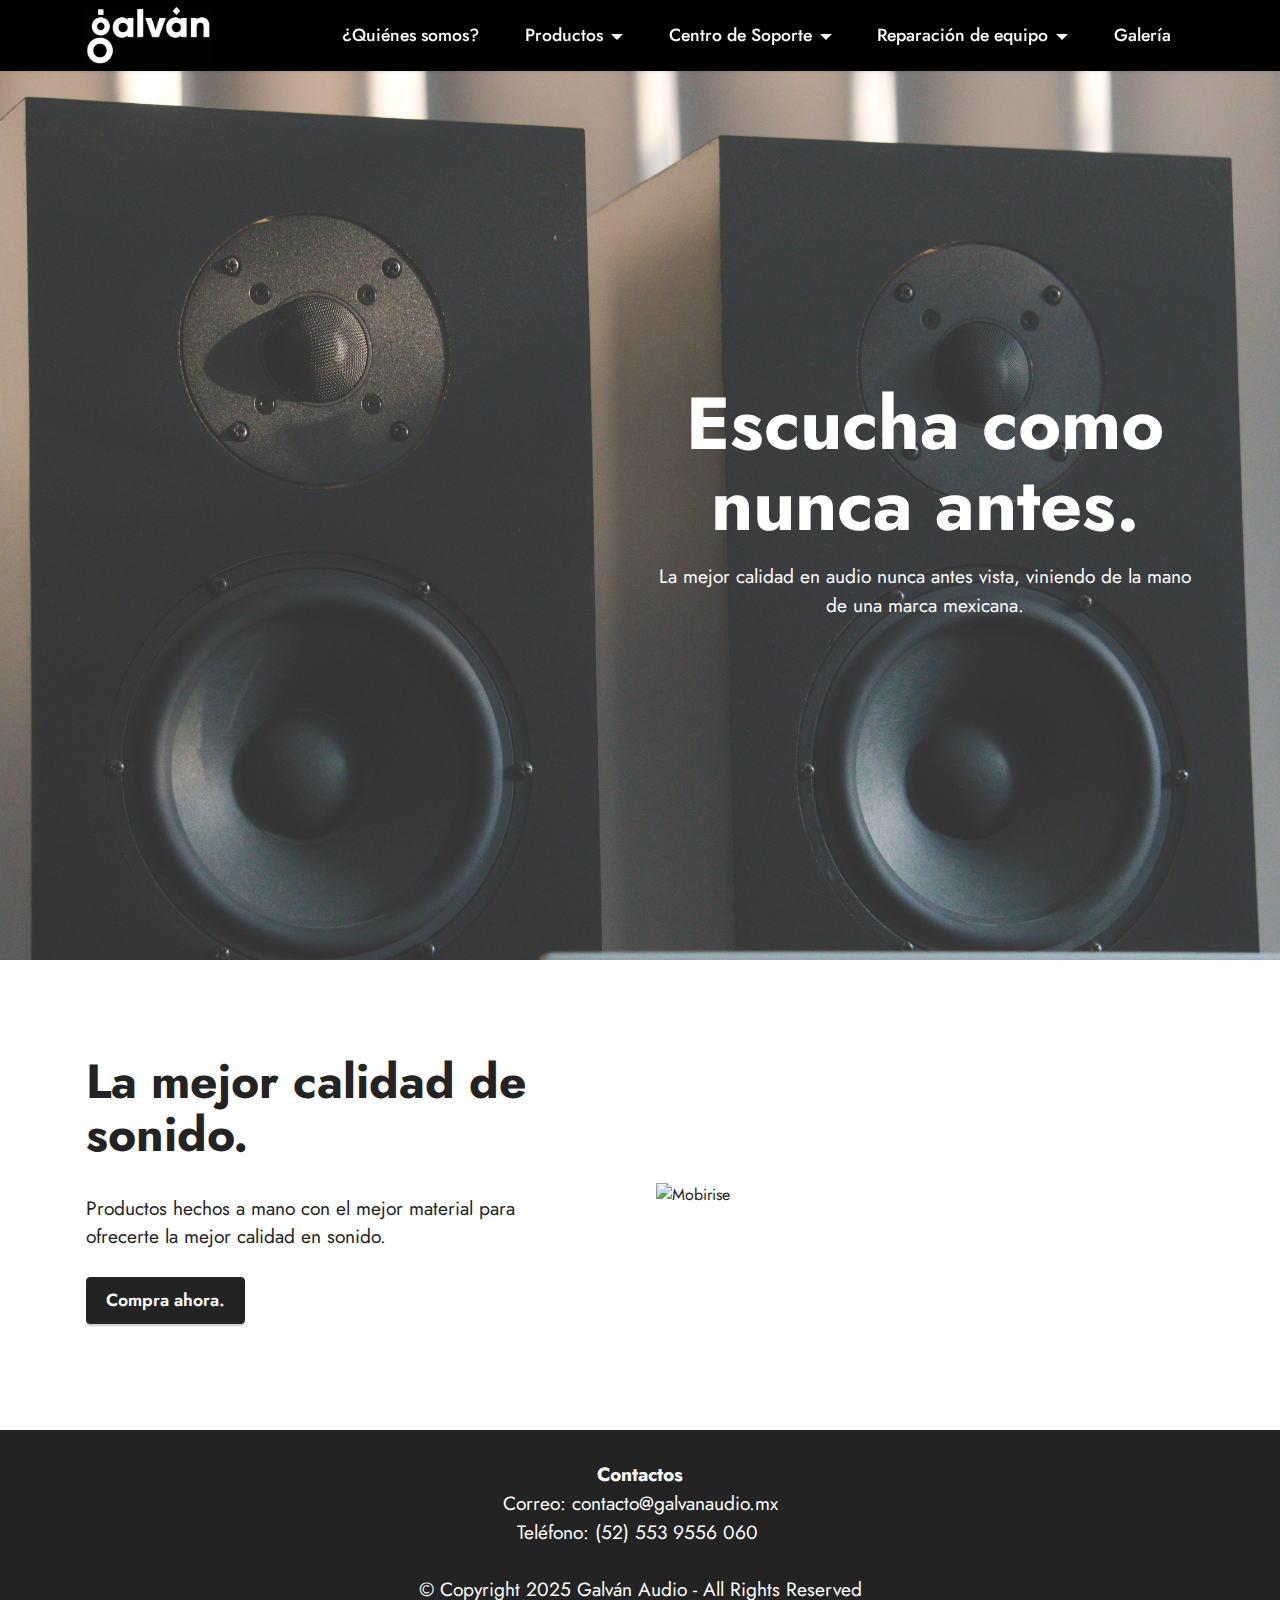
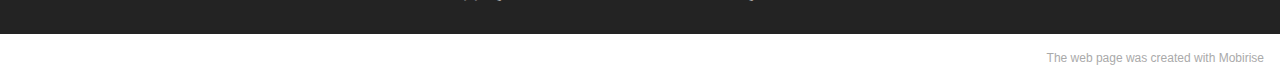
==== index.html @ eb25925c "initial commit" ====
<!DOCTYPE html>
<html  >
<head>
  <!-- Site made with Mobirise Website Builder v5.2.0, https://mobirise.com -->
  <meta charset="UTF-8">
  <meta http-equiv="X-UA-Compatible" content="IE=edge">
  <meta name="generator" content="Mobirise v5.2.0, mobirise.com">
  <meta name="viewport" content="width=device-width, initial-scale=1, minimum-scale=1">
  <link rel="shortcut icon" href="assets/images/logo-galvan-3.png" type="image/x-icon">
  <meta name="description" content="">
  
  
  <title>Home</title>
  <link rel="stylesheet" href="assets/web/assets/mobirise-icons2/mobirise2.css">
  <link rel="stylesheet" href="assets/tether/tether.min.css">
  <link rel="stylesheet" href="assets/bootstrap/css/bootstrap.min.css">
  <link rel="stylesheet" href="assets/bootstrap/css/bootstrap-grid.min.css">
  <link rel="stylesheet" href="assets/bootstrap/css/bootstrap-reboot.min.css">
  <link rel="stylesheet" href="assets/dropdown/css/style.css">
  <link rel="stylesheet" href="assets/socicon/css/styles.css">
  <link rel="stylesheet" href="assets/theme/css/style.css">
  <link rel="preload" as="style" href="assets/mobirise/css/mbr-additional.css"><link rel="stylesheet" href="assets/mobirise/css/mbr-additional.css" type="text/css">
  
  
  
  
</head>
<body>
  
  <section class="menu menu2 cid-sfpa41G0VY" once="menu" id="menu2-0">
    
    <nav class="navbar navbar-dropdown navbar-fixed-top navbar-expand-lg">
        <div class="container">
            <div class="navbar-brand">
                <span class="navbar-logo">
                    <a href="index.html">
                        <img src="assets/images/logo-galvan-3.png" alt="Mobirise" style="height: 3.6rem;">
                    </a>
                </span>
                
            </div>
            <button class="navbar-toggler" type="button" data-toggle="collapse" data-target="#navbarSupportedContent" aria-controls="navbarNavAltMarkup" aria-expanded="false" aria-label="Toggle navigation">
                <div class="hamburger">
                    <span></span>
                    <span></span>
                    <span></span>
                    <span></span>
                </div>
            </button>
            <div class="collapse navbar-collapse" id="navbarSupportedContent">
                <ul class="navbar-nav nav-dropdown nav-right" data-app-modern-menu="true"><li class="nav-item"><a class="nav-link link text-white text-primary display-4" href="page1.html">¿Quiénes somos?</a></li><li class="nav-item dropdown"><a class="nav-link link text-white text-primary dropdown-toggle display-4" href="#" data-toggle="dropdown-submenu" aria-expanded="false">Productos</a><div class="dropdown-menu"><a class="text-white text-primary dropdown-item display-4" href="page2.html#info1-19">Bocinas</a><a class="text-white text-primary dropdown-item display-4" href="page2.html#info1-1a" aria-expanded="false">Amplificadores</a></div></li><li class="nav-item dropdown"><a class="nav-link link text-white text-primary dropdown-toggle display-4" href="#" data-toggle="dropdown-submenu" aria-expanded="false">Centro de Soporte</a><div class="dropdown-menu"><a class="text-white text-primary dropdown-item display-4" href="page3.html#contacts1-q">Contactos</a><a class="text-white text-primary dropdown-item display-4" href="page3.html#content16-f" aria-expanded="false">Preguntas frecuentes</a></div>
                    </li><li class="nav-item dropdown"><a class="nav-link link text-white text-primary dropdown-toggle display-4" href="#" data-toggle="dropdown-submenu" aria-expanded="false">Reparación de equipo</a><div class="dropdown-menu"><a class="text-white text-primary dropdown-item display-4" href="page4.html#image1-r">Electrónica</a><a class="text-white text-primary dropdown-item display-4" href="page4.html#image1-s" aria-expanded="false">Re-enconado</a></div></li><li class="nav-item"><a class="nav-link link text-white text-primary display-4" href="page5.html" aria-expanded="false">Galería</a></li></ul>
                
                
            </div>
        </div>
    </nav>
</section>

<section class="header3 cid-sfpa5hCRPi mbr-fullscreen" id="header3-1">

    

    <div class="mbr-overlay" style="opacity: 0.2; background-color: rgb(255, 255, 255);"></div>

    <div class="align-center container">
        <div class="row justify-content-end">
            <div class="col-12 col-lg-6">
                <h1 class="mbr-section-title mbr-fonts-style mb-3 display-1"><strong>Escucha como nunca antes.</strong></h1>
                
                <p class="mbr-text mbr-fonts-style display-7">La mejor calidad en audio nunca antes vista, viniendo de la mano de una marca mexicana.</p>
                
            </div>
        </div>
    </div>
</section>

<section class="features18 cid-sfpad5bpRS" id="features19-2">

    

    
    <div class="container">
        <div class="row justify-content-center">
            <div class="card col-12 col-lg">
                <div class="card-wrapper">
                    <h6 class="card-title mbr-fonts-style mb-4 display-2">
                        <strong>La mejor calidad de sonido.</strong></h6>
                    <p class="mbr-text mbr-fonts-style display-7">Productos hechos a mano con el mejor material para ofrecerte la mejor calidad en sonido.</p>
                    <div class="mbr-section-btn"><a class="btn btn-black display-4" href="page2.html">Compra ahora.</a></div>
                </div>
            </div>
            <div class="col-12 col-lg-6">
                <div class="image-wrapper">
                    <img src="assets/images/trio-mesa-marmol-cerca-lado.jpg" alt="Mobirise">
                </div>
            </div>
        </div>
    </div>
</section>

<section class="footer7 cid-sgIZAFzRiW" once="footers" id="footer7-18">

    

    

    <div class="container">
        <div class="media-container-row align-center mbr-white">
            <div class="col-12">
                <p class="mbr-text mb-0 mbr-fonts-style display-7"><strong>Contactos</strong><br>Correo: contacto@galvanaudio.mx<br>Teléfono: (52) 553 9556 060&nbsp;<br><br>© Copyright 2025 Galván Audio - All Rights Reserved
                </p>
            </div>
        </div>
    </div>
</section><section style="background-color: #fff; font-family: -apple-system, BlinkMacSystemFont, 'Segoe UI', 'Roboto', 'Helvetica Neue', Arial, sans-serif; color:#aaa; font-size:12px; padding: 0; align-items: center; display: flex;"><a href="https://mobirise.site/f" style="flex: 1 1; height: 3rem; padding-left: 1rem;"></a><p style="flex: 0 0 auto; margin:0; padding-right:1rem;"><a href="https://mobirise.site/d" style="color:#aaa;">The web page</a> was created with Mobirise</p></section><script src="assets/web/assets/jquery/jquery.min.js"></script>  <script src="assets/popper/popper.min.js"></script>  <script src="assets/tether/tether.min.js"></script>  <script src="assets/bootstrap/js/bootstrap.min.js"></script>  <script src="assets/smoothscroll/smooth-scroll.js"></script>  <script src="assets/dropdown/js/nav-dropdown.js"></script>  <script src="assets/dropdown/js/navbar-dropdown.js"></script>  <script src="assets/touchswipe/jquery.touch-swipe.min.js"></script>  <script src="assets/theme/js/script.js"></script>  
  
  
</body>
</html>
---- assets/web/assets/mobirise-icons2/mobirise2.css ----
@font-face {
  font-family: 'Moririse2';
  font-display: swap;
  src:  url('mobirise2.eot?f2bix4');
  src:  url('mobirise2.eot?f2bix4#iefix') format('embedded-opentype'),
    url('mobirise2.ttf?f2bix4') format('truetype'),
    url('mobirise2.woff?f2bix4') format('woff'),
    url('mobirise2.svg?f2bix4#mobirise2') format('svg');
  font-weight: normal;
  font-style: normal;
}

[class^="mobi-"], [class*=" mobi-"] {
  /* use !important to prevent issues with browser extensions that change fonts */
  font-family: 'Moririse2' !important;
  speak: none;
  font-style: normal;
  font-weight: normal;
  font-variant: normal;
  text-transform: none;
  line-height: 1;

  /* Better Font Rendering =========== */
  -webkit-font-smoothing: antialiased;
  -moz-osx-font-smoothing: grayscale;
}

.mobi-mbri-add-submenu:before {
  content: "\e900";
}
.mobi-mbri-alert:before {
  content: "\e901";
}
.mobi-mbri-align-center:before {
  content: "\e902";
}
.mobi-mbri-align-justify:before {
  content: "\e903";
}
.mobi-mbri-align-left:before {
  content: "\e904";
}
.mobi-mbri-align-right:before {
  content: "\e905";
}
.mobi-mbri-android:before {
  content: "\e906";
}
.mobi-mbri-apple:before {
  content: "\e907";
}
.mobi-mbri-arrow-down:before {
  content: "\e908";
}
.mobi-mbri-arrow-next:before {
  content: "\e909";
}
.mobi-mbri-arrow-prev:before {
  content: "\e90a";
}
.mobi-mbri-arrow-up:before {
  content: "\e90b";
}
.mobi-mbri-bold:before {
  content: "\e90c";
}
.mobi-mbri-bookmark:before {
  content: "\e90d";
}
.mobi-mbri-bootstrap:before {
  content: "\e90e";
}
.mobi-mbri-briefcase:before {
  content: "\e90f";
}
.mobi-mbri-browse:before {
  content: "\e910";
}
.mobi-mbri-bulleted-list:before {
  content: "\e911";
}
.mobi-mbri-calendar:before {
  content: "\e912";
}
.mobi-mbri-camera:before {
  content: "\e913";
}
.mobi-mbri-cart-add:before {
  content: "\e914";
}
.mobi-mbri-cart-full:before {
  content: "\e915";
}
.mobi-mbri-cash:before {
  content: "\e916";
}
.mobi-mbri-change-style:before {
  content: "\e917";
}
.mobi-mbri-chat:before {
  content: "\e918";
}
.mobi-mbri-clock:before {
  content: "\e919";
}
.mobi-mbri-close:before {
  content: "\e91a";
}
.mobi-mbri-cloud:before {
  content: "\e91b";
}
.mobi-mbri-code:before {
  content: "\e91c";
}
.mobi-mbri-contact-form:before {
  content: "\e91d";
}
.mobi-mbri-credit-card:before {
  content: "\e91e";
}
.mobi-mbri-cursor-click:before {
  content: "\e91f";
}
.mobi-mbri-cust-feedback:before {
  content: "\e920";
}
.mobi-mbri-database:before {
  content: "\e921";
}
.mobi-mbri-delivery:before {
  content: "\e922";
}
.mobi-mbri-desktop:before {
  content: "\e923";
}
.mobi-mbri-devices:before {
  content: "\e924";
}
.mobi-mbri-down:before {
  content: "\e925";
}
.mobi-mbri-download-2:before {
  content: "\e926";
}
.mobi-mbri-download:before {
  content: "\e927";
}
.mobi-mbri-drag-n-drop-2:before {
  content: "\e928";
}
.mobi-mbri-drag-n-drop:before {
  content: "\e929";
}
.mobi-mbri-edit-2:before {
  content: "\e92a";
}
.mobi-mbri-edit:before {
  content: "\e92b";
}
.mobi-mbri-error:before {
  content: "\e92c";
}
.mobi-mbri-extension:before {
  content: "\e92d";
}
.mobi-mbri-features:before {
  content: "\e92e";
}
.mobi-mbri-file:before {
  content: "\e92f";
}
.mobi-mbri-flag:before {
  content: "\e930";
}
.mobi-mbri-folder:before {
  content: "\e931";
}
.mobi-mbri-gift:before {
  content: "\e932";
}
.mobi-mbri-github:before {
  content: "\e933";
}
.mobi-mbri-globe-2:before {
  content: "\e934";
}
.mobi-mbri-globe:before {
  content: "\e935";
}
.mobi-mbri-growing-chart:before {
  content: "\e936";
}
.mobi-mbri-hearth:before {
  content: "\e937";
}
.mobi-mbri-help:before {
  content: "\e938";
}
.mobi-mbri-home:before {
  content: "\e939";
}
.mobi-mbri-hot-cup:before {
  content: "\e93a";
}
.mobi-mbri-idea:before {
  content: "\e93b";
}
.mobi-mbri-image-gallery:before {
  content: "\e93c";
}
.mobi-mbri-image-slider:before {
  content: "\e93d";
}
.mobi-mbri-info:before {
  content: "\e93e";
}
.mobi-mbri-italic:before {
  content: "\e93f";
}
.mobi-mbri-key:before {
  content: "\e940";
}
.mobi-mbri-laptop:before {
  content: "\e941";
}
.mobi-mbri-layers:before {
  content: "\e942";
}
.mobi-mbri-left-right:before {
  content: "\e943";
}
.mobi-mbri-left:before {
  content: "\e944";
}
.mobi-mbri-letter:before {
  content: "\e945";
}
.mobi-mbri-like:before {
  content: "\e946";
}
.mobi-mbri-link:before {
  content: "\e947";
}
.mobi-mbri-lock:before {
  content: "\e948";
}
.mobi-mbri-login:before {
  content: "\e949";
}
.mobi-mbri-logout:before {
  content: "\e94a";
}
.mobi-mbri-magic-stick:before {
  content: "\e94b";
}
.mobi-mbri-map-pin:before {
  content: "\e94c";
}
.mobi-mbri-menu:before {
  content: "\e94d";
}
.mobi-mbri-mobile-2:before {
  content: "\e94e";
}
.mobi-mbri-mobile-horizontal:before {
  content: "\e94f";
}
.mobi-mbri-mobile:before {
  content: "\e950";
}
.mobi-mbri-mobirise:before {
  content: "\e951";
}
.mobi-mbri-more-horizontal:before {
  content: "\e952";
}
.mobi-mbri-more-vertical:before {
  content: "\e953";
}
.mobi-mbri-music:before {
  content: "\e954";
}
.mobi-mbri-new-file:before {
  content: "\e955";
}
.mobi-mbri-numbered-list:before {
  content: "\e956";
}
.mobi-mbri-opened-folder:before {
  content: "\e957";
}
.mobi-mbri-pages:before {
  content: "\e958";
}
.mobi-mbri-paper-plane:before {
  content: "\e959";
}
.mobi-mbri-paperclip:before {
  content: "\e95a";
}
.mobi-mbri-phone:before {
  content: "\e95b";
}
.mobi-mbri-photo:before {
  content: "\e95c";
}
.mobi-mbri-photos:before {
  content: "\e95d";
}
.mobi-mbri-pin:before {
  content: "\e95e";
}
.mobi-mbri-play:before {
  content: "\e95f";
}
.mobi-mbri-plus:before {
  content: "\e960";
}
.mobi-mbri-preview:before {
  content: "\e961";
}
.mobi-mbri-print:before {
  content: "\e962";
}
.mobi-mbri-protect:before {
  content: "\e963";
}
.mobi-mbri-question:before {
  content: "\e964";
}
.mobi-mbri-quote-left:before {
  content: "\e965";
}
.mobi-mbri-quote-right:before {
  content: "\e966";
}
.mobi-mbri-redo:before {
  content: "\e967";
}
.mobi-mbri-refresh:before {
  content: "\e968";
}
.mobi-mbri-responsive-2:before {
  content: "\e969";
}
.mobi-mbri-responsive:before {
  content: "\e96a";
}
.mobi-mbri-right:before {
  content: "\e96b";
}
.mobi-mbri-rocket:before {
  content: "\e96c";
}
.mobi-mbri-sad-face:before {
  content: "\e96d";
}
.mobi-mbri-sale:before {
  content: "\e96e";
}
.mobi-mbri-save:before {
  content: "\e96f";
}
.mobi-mbri-search:before {
  content: "\e970";
}
.mobi-mbri-setting-2:before {
  content: "\e971";
}
.mobi-mbri-setting-3:before {
  content: "\e972";
}
.mobi-mbri-setting:before {
  content: "\e973";
}
.mobi-mbri-share:before {
  content: "\e974";
}
.mobi-mbri-shopping-bag:before {
  content: "\e975";
}
.mobi-mbri-shopping-basket:before {
  content: "\e976";
}
.mobi-mbri-shopping-cart:before {
  content: "\e977";
}
.mobi-mbri-sites:before {
  content: "\e978";
}
.mobi-mbri-smile-face:before {
  content: "\e979";
}
.mobi-mbri-speed:before {
  content: "\e97a";
}
.mobi-mbri-star:before {
  content: "\e97b";
}
.mobi-mbri-success:before {
  content: "\e97c";
}
.mobi-mbri-sun:before {
  content: "\e97d";
}
.mobi-mbri-sun2:before {
  content: "\e97e";
}
.mobi-mbri-tablet-vertical:before {
  content: "\e97f";
}
.mobi-mbri-tablet:before {
  content: "\e980";
}
.mobi-mbri-target:before {
  content: "\e981";
}
.mobi-mbri-timer:before {
  content: "\e982";
}
.mobi-mbri-to-ftp:before {
  content: "\e983";
}
.mobi-mbri-to-local-drive:before {
  content: "\e984";
}
.mobi-mbri-touch-swipe:before {
  content: "\e985";
}
.mobi-mbri-touch:before {
  content: "\e986";
}
.mobi-mbri-trash:before {
  content: "\e987";
}
.mobi-mbri-underline:before {
  content: "\e988";
}
.mobi-mbri-undo:before {
  content: "\e989";
}
.mobi-mbri-unlink:before {
  content: "\e98a";
}
.mobi-mbri-unlock:before {
  content: "\e98b";
}
.mobi-mbri-up-down:before {
  content: "\e98c";
}
.mobi-mbri-up:before {
  content: "\e98d";
}
.mobi-mbri-update:before {
  content: "\e98e";
}
.mobi-mbri-upload-2:before {
  content: "\e98f";
}
.mobi-mbri-upload:before {
  content: "\e990";
}
.mobi-mbri-user-2:before {
  content: "\e991";
}
.mobi-mbri-user:before {
  content: "\e992";
}
.mobi-mbri-users:before {
  content: "\e993";
}
.mobi-mbri-video-play:before {
  content: "\e994";
}
.mobi-mbri-video:before {
  content: "\e995";
}
.mobi-mbri-watch:before {
  content: "\e996";
}
.mobi-mbri-website-theme-2:before {
  content: "\e997";
}
.mobi-mbri-website-theme:before {
  content: "\e998";
}
.mobi-mbri-wifi:before {
  content: "\e999";
}
.mobi-mbri-windows:before {
  content: "\e99a";
}
.mobi-mbri-zoom-in:before {
  content: "\e99b";
}
.mobi-mbri-zoom-out:before {
  content: "\e99c";
}
---- assets/dropdown/css/style.css ----
.navbar-dropdown {
  left: 0;
  padding: 0;
  position: absolute;
  right: 0;
  top: 0;
  transition: all 0.45s ease;
  z-index: 1030;
  background: #282828; }
  .navbar-dropdown .navbar-logo {
    margin-right: 0.8rem;
    transition: margin 0.3s ease-in-out;
    vertical-align: middle; }
    .navbar-dropdown .navbar-logo img {
      height: 3.125rem;
      transition: all 0.3s ease-in-out; }
    .navbar-dropdown .navbar-logo.mbr-iconfont {
      font-size: 3.125rem;
      line-height: 3.125rem; }
  .navbar-dropdown .navbar-caption {
    font-weight: 700;
    white-space: normal;
    vertical-align: -4px;
    line-height: 3.125rem !important; }
    .navbar-dropdown .navbar-caption, .navbar-dropdown .navbar-caption:hover {
      color: inherit;
      text-decoration: none; }
  .navbar-dropdown .mbr-iconfont + .navbar-caption {
    vertical-align: -1px; }
  .navbar-dropdown.navbar-fixed-top {
    position: fixed; }
  .navbar-dropdown .navbar-brand span {
    vertical-align: -4px; }
  .navbar-dropdown.bg-color.transparent {
    background: none; }
  .navbar-dropdown.navbar-short .navbar-brand {
    padding: 0.625rem 0; }
    .navbar-dropdown.navbar-short .navbar-brand span {
      vertical-align: -1px; }
  .navbar-dropdown.navbar-short .navbar-caption {
    line-height: 2.375rem !important;
    vertical-align: -2px; }
  .navbar-dropdown.navbar-short .navbar-logo {
    margin-right: 0.5rem; }
    .navbar-dropdown.navbar-short .navbar-logo img {
      height: 2.375rem; }
    .navbar-dropdown.navbar-short .navbar-logo.mbr-iconfont {
      font-size: 2.375rem;
      line-height: 2.375rem; }
  .navbar-dropdown.navbar-short .mbr-table-cell {
    height: 3.625rem; }
  .navbar-dropdown .navbar-close {
    left: 0.6875rem;
    position: fixed;
    top: 0.75rem;
    z-index: 1000; }
  .navbar-dropdown .hamburger-icon {
    content: "";
    display: inline-block;
    vertical-align: middle;
    width: 16px;
    -webkit-box-shadow: 0 -6px 0 1px #282828,0 0 0 1px #282828,0 6px 0 1px #282828;
    -moz-box-shadow: 0 -6px 0 1px #282828,0 0 0 1px #282828,0 6px 0 1px #282828;
    box-shadow: 0 -6px 0 1px #282828,0 0 0 1px #282828,0 6px 0 1px #282828; }

.dropdown-menu .dropdown-toggle[data-toggle="dropdown-submenu"]::after {
  border-bottom: 0.35em solid transparent;
  border-left: 0.35em solid;
  border-right: 0;
  border-top: 0.35em solid transparent;
  margin-left: 0.3rem; }

.dropdown-menu .dropdown-item:focus {
  outline: 0; }

.nav-dropdown {
  font-size: 0.75rem;
  font-weight: 500;
  height: auto !important; }
  .nav-dropdown .nav-btn {
    padding-left: 1rem; }
  .nav-dropdown .link {
    margin: .667em 1.667em;
    font-weight: 500;
    padding: 0;
    transition: color .2s ease-in-out; }
    .nav-dropdown .link.dropdown-toggle {
      margin-right: 2.583em; }
      .nav-dropdown .link.dropdown-toggle::after {
        margin-left: .25rem;
        border-top: 0.35em solid;
        border-right: 0.35em solid transparent;
        border-left: 0.35em solid transparent;
        border-bottom: 0; }
      .nav-dropdown .link.dropdown-toggle[aria-expanded="true"] {
        margin: 0;
        padding: 0.667em 3.263em  0.667em 1.667em; }
  .nav-dropdown .link::after,
  .nav-dropdown .dropdown-item::after {
    color: inherit; }
  .nav-dropdown .btn {
    font-size: 0.75rem;
    font-weight: 700;
    letter-spacing: 0;
    margin-bottom: 0;
    padding-left: 1.25rem;
    padding-right: 1.25rem; }
  .nav-dropdown .dropdown-menu {
    border-radius: 0;
    border: 0;
    left: 0;
    margin: 0;
    padding-bottom: 1.25rem;
    padding-top: 1.25rem;
    position: relative; }
  .nav-dropdown .dropdown-submenu {
    margin-left: 0.125rem;
    top: 0; }
  .nav-dropdown .dropdown-item {
    font-weight: 500;
    line-height: 2;
    padding: 0.3846em 4.615em 0.3846em 1.5385em;
    position: relative;
    transition: color .2s ease-in-out, background-color .2s ease-in-out; }
    .nav-dropdown .dropdown-item::after {
      margin-top: -0.3077em;
      position: absolute;
      right: 1.1538em;
      top: 50%; }
    .nav-dropdown .dropdown-item:focus, .nav-dropdown .dropdown-item:hover {
      background: none; }

@media (max-width: 767px) {
  .nav-dropdown.navbar-toggleable-sm {
    bottom: 0;
    display: none;
    left: 0;
    overflow-x: hidden;
    position: fixed;
    top: 0;
    transform: translateX(-100%);
    -ms-transform: translateX(-100%);
    -webkit-transform: translateX(-100%);
    width: 18.75rem;
    z-index: 999; } }
.nav-dropdown.navbar-toggleable-xl {
  bottom: 0;
  display: none;
  left: 0;
  overflow-x: hidden;
  position: fixed;
  top: 0;
  transform: translateX(-100%);
  -ms-transform: translateX(-100%);
  -webkit-transform: translateX(-100%);
  width: 18.75rem;
  z-index: 999; }

.nav-dropdown-sm {
  display: block !important;
  overflow-x: hidden;
  overflow: auto;
  padding-top: 3.875rem; }
  .nav-dropdown-sm::after {
    content: "";
    display: block;
    height: 3rem;
    width: 100%; }
  .nav-dropdown-sm.collapse.in ~ .navbar-close {
    display: block !important; }
  .nav-dropdown-sm.collapsing, .nav-dropdown-sm.collapse.in {
    transform: translateX(0);
    -ms-transform: translateX(0);
    -webkit-transform: translateX(0);
    transition: all 0.25s ease-out;
    -webkit-transition: all 0.25s ease-out;
    background: #282828; }
  .nav-dropdown-sm.collapsing[aria-expanded="false"] {
    transform: translateX(-100%);
    -ms-transform: translateX(-100%);
    -webkit-transform: translateX(-100%); }
  .nav-dropdown-sm .nav-item {
    display: block;
    margin-left: 0 !important;
    padding-left: 0; }
  .nav-dropdown-sm .link,
  .nav-dropdown-sm .dropdown-item {
    border-top: 1px dotted rgba(255, 255, 255, 0.1);
    font-size: 0.8125rem;
    line-height: 1.6;
    margin: 0 !important;
    padding: 0.875rem 2.4rem 0.875rem 1.5625rem !important;
    position: relative;
    white-space: normal; }
    .nav-dropdown-sm .link:focus, .nav-dropdown-sm .link:hover,
    .nav-dropdown-sm .dropdown-item:focus,
    .nav-dropdown-sm .dropdown-item:hover {
      background: rgba(0, 0, 0, 0.2) !important;
      color: #c0a375; }
  .nav-dropdown-sm .nav-btn {
    position: relative;
    padding: 1.5625rem 1.5625rem 0 1.5625rem; }
    .nav-dropdown-sm .nav-btn::before {
      border-top: 1px dotted rgba(255, 255, 255, 0.1);
      content: "";
      left: 0;
      position: absolute;
      top: 0;
      width: 100%; }
    .nav-dropdown-sm .nav-btn + .nav-btn {
      padding-top: 0.625rem; }
      .nav-dropdown-sm .nav-btn + .nav-btn::before {
        display: none; }
  .nav-dropdown-sm .btn {
    padding: 0.625rem 0; }
  .nav-dropdown-sm .dropdown-toggle[data-toggle="dropdown-submenu"]::after {
    margin-left: .25rem;
    border-top: 0.35em solid;
    border-right: 0.35em solid transparent;
    border-left: 0.35em solid transparent;
    border-bottom: 0; }
  .nav-dropdown-sm .dropdown-toggle[data-toggle="dropdown-submenu"][aria-expanded="true"]::after {
    border-top: 0;
    border-right: 0.35em solid transparent;
    border-left: 0.35em solid transparent;
    border-bottom: 0.35em solid; }
  .nav-dropdown-sm .dropdown-menu {
    margin: 0;
    padding: 0;
    position: relative;
    top: 0;
    left: 0;
    width: 100%;
    border: 0;
    float: none;
    border-radius: 0;
    background: none; }
  .nav-dropdown-sm .dropdown-submenu {
    left: 100%;
    margin-left: 0.125rem;
    margin-top: -1.25rem;
    top: 0; }

.navbar-toggleable-sm .nav-dropdown .dropdown-menu {
  position: absolute; }

.navbar-toggleable-sm .nav-dropdown .dropdown-submenu {
  left: 100%;
  margin-left: 0.125rem;
  margin-top: -1.25rem;
  top: 0; }

.navbar-toggleable-sm.opened .nav-dropdown .dropdown-menu {
  position: relative; }

.navbar-toggleable-sm.opened .nav-dropdown .dropdown-submenu {
  left: 0;
  margin-left: 00rem;
  margin-top: 0rem;
  top: 0; }

.is-builder .nav-dropdown.collapsing {
  transition: none !important; }

/*# sourceMappingURL=style.css.map */
---- assets/socicon/css/styles.css ----
@charset "UTF-8";

@font-face {
  font-family: 'Socicon';
  src:  url('../fonts/socicon.eot');
  src:  url('../fonts/socicon.eot?#iefix') format('embedded-opentype'),
    url('../fonts/socicon.woff2') format('woff2'),
    url('../fonts/socicon.ttf') format('truetype'),
    url('../fonts/socicon.woff') format('woff'),
    url('../fonts/socicon.svg#socicon') format('svg');
  font-weight: normal;
  font-style: normal;
}

[data-icon]:before {
  font-family: "socicon" !important;
  content: attr(data-icon);
  font-style: normal !important;
  font-weight: normal !important;
  font-variant: normal !important;
  text-transform: none !important;
  speak: none;
  line-height: 1;
  -webkit-font-smoothing: antialiased;
  -moz-osx-font-smoothing: grayscale;
}

[class^="socicon-"], [class*=" socicon-"] {
  /* use !important to prevent issues with browser extensions that change fonts */
  font-family: 'Socicon' !important;
  speak: none;
  font-style: normal;
  font-weight: normal;
  font-variant: normal;
  text-transform: none;
  line-height: 1;

  /* Better Font Rendering =========== */
  -webkit-font-smoothing: antialiased;
  -moz-osx-font-smoothing: grayscale;
}

.socicon-eitaa:before {
  content: "\e97c";
}
.socicon-soroush:before {
  content: "\e97d";
}
.socicon-bale:before {
  content: "\e97e";
}
.socicon-zazzle:before {
  content: "\e97b";
}
.socicon-society6:before {
  content: "\e97a";
}
.socicon-redbubble:before {
  content: "\e979";
}
.socicon-avvo:before {
  content: "\e978";
}
.socicon-stitcher:before {
  content: "\e977";
}
.socicon-googlehangouts:before {
  content: "\e974";
}
.socicon-dlive:before {
  content: "\e975";
}
.socicon-vsco:before {
  content: "\e976";
}
.socicon-flipboard:before {
  content: "\e973";
}
.socicon-ubuntu:before {
  content: "\e958";
}
.socicon-artstation:before {
  content: "\e959";
}
.socicon-invision:before {
  content: "\e95a";
}
.socicon-torial:before {
  content: "\e95b";
}
.socicon-collectorz:before {
  content: "\e95c";
}
.socicon-seenthis:before {
  content: "\e95d";
}
.socicon-googleplaymusic:before {
  content: "\e95e";
}
.socicon-debian:before {
  content: "\e95f";
}
.socicon-filmfreeway:before {
  content: "\e960";
}
.socicon-gnome:before {
  content: "\e961";
}
.socicon-itchio:before {
  content: "\e962";
}
.socicon-jamendo:before {
  content: "\e963";
}
.socicon-mix:before {
  content: "\e964";
}
.socicon-sharepoint:before {
  content: "\e965";
}
.socicon-tinder:before {
  content: "\e966";
}
.socicon-windguru:before {
  content: "\e967";
}
.socicon-cdbaby:before {
  content: "\e968";
}
.socicon-elementaryos:before {
  content: "\e969";
}
.socicon-stage32:before {
  content: "\e96a";
}
.socicon-tiktok:before {
  content: "\e96b";
}
.socicon-gitter:before {
  content: "\e96c";
}
.socicon-letterboxd:before {
  content: "\e96d";
}
.socicon-threema:before {
  content: "\e96e";
}
.socicon-splice:before {
  content: "\e96f";
}
.socicon-metapop:before {
  content: "\e970";
}
.socicon-naver:before {
  content: "\e971";
}
.socicon-remote:before {
  content: "\e972";
}
.socicon-internet:before {
  content: "\e957";
}
.socicon-moddb:before {
  content: "\e94b";
}
.socicon-indiedb:before {
  content: "\e94c";
}
.socicon-traxsource:before {
  content: "\e94d";
}
.socicon-gamefor:before {
  content: "\e94e";
}
.socicon-pixiv:before {
  content: "\e94f";
}
.socicon-myanimelist:before {
  content: "\e950";
}
.socicon-blackberry:before {
  content: "\e951";
}
.socicon-wickr:before {
  content: "\e952";
}
.socicon-spip:before {
  content: "\e953";
}
.socicon-napster:before {
  content: "\e954";
}
.socicon-beatport:before {
  content: "\e955";
}
.socicon-hackerone:before {
  content: "\e956";
}
.socicon-hackernews:before {
  content: "\e946";
}
.socicon-smashwords:before {
  content: "\e947";
}
.socicon-kobo:before {
  content: "\e948";
}
.socicon-bookbub:before {
  content: "\e949";
}
.socicon-mailru:before {
  content: "\e94a";
}
.socicon-gitlab:before {
  content: "\e945";
}
.socicon-instructables:before {
  content: "\e944";
}
.socicon-portfolio:before {
  content: "\e943";
}
.socicon-codered:before {
  content: "\e940";
}
.socicon-origin:before {
  content: "\e941";
}
.socicon-nextdoor:before {
  content: "\e942";
}
.socicon-udemy:before {
  content: "\e93f";
}
.socicon-livemaster:before {
  content: "\e93e";
}
.socicon-crunchbase:before {
  content: "\e93b";
}
.socicon-homefy:before {
  content: "\e93c";
}
.socicon-calendly:before {
  content: "\e93d";
}
.socicon-realtor:before {
  content: "\e90f";
}
.socicon-tidal:before {
  content: "\e910";
}
.socicon-qobuz:before {
  content: "\e911";
}
.socicon-natgeo:before {
  content: "\e912";
}
.socicon-mastodon:before {
  content: "\e913";
}
.socicon-unsplash:before {
  content: "\e914";
}
.socicon-homeadvisor:before {
  content: "\e915";
}
.socicon-angieslist:before {
  content: "\e916";
}
.socicon-codepen:before {
  content: "\e917";
}
.socicon-slack:before {
  content: "\e918";
}
.socicon-openaigym:before {
  content: "\e919";
}
.socicon-logmein:before {
  content: "\e91a";
}
.socicon-fiverr:before {
  content: "\e91b";
}
.socicon-gotomeeting:before {
  content: "\e91c";
}
.socicon-aliexpress:before {
  content: "\e91d";
}
.socicon-guru:before {
  content: "\e91e";
}
.socicon-appstore:before {
  content: "\e91f";
}
.socicon-homes:before {
  content: "\e920";
}
.socicon-zoom:before {
  content: "\e921";
}
.socicon-alibaba:before {
  content: "\e922";
}
.socicon-craigslist:before {
  content: "\e923";
}
.socicon-wix:before {
  content: "\e924";
}
.socicon-redfin:before {
  content: "\e925";
}
.socicon-googlecalendar:before {
  content: "\e926";
}
.socicon-shopify:before {
  content: "\e927";
}
.socicon-freelancer:before {
  content: "\e928";
}
.socicon-seedrs:before {
  content: "\e929";
}
.socicon-bing:before {
  content: "\e92a";
}
.socicon-doodle:before {
  content: "\e92b";
}
.socicon-bonanza:before {
  content: "\e92c";
}
.socicon-squarespace:before {
  content: "\e92d";
}
.socicon-toptal:before {
  content: "\e92e";
}
.socicon-gust:before {
  content: "\e92f";
}
.socicon-ask:before {
  content: "\e930";
}
.socicon-trulia:before {
  content: "\e931";
}
.socicon-loomly:before {
  content: "\e932";
}
.socicon-ghost:before {
  content: "\e933";
}
.socicon-upwork:before {
  content: "\e934";
}
.socicon-fundable:before {
  content: "\e935";
}
.socicon-booking:before {
  content: "\e936";
}
.socicon-googlemaps:before {
  content: "\e937";
}
.socicon-zillow:before {
  content: "\e938";
}
.socicon-niconico:before {
  content: "\e939";
}
.socicon-toneden:before {
  content: "\e93a";
}
.socicon-augment:before {
  content: "\e908";
}
.socicon-bitbucket:before {
  content: "\e909";
}
.socicon-fyuse:before {
  content: "\e90a";
}
.socicon-yt-gaming:before {
  content: "\e90b";
}
.socicon-sketchfab:before {
  content: "\e90c";
}
.socicon-mobcrush:before {
  content: "\e90d";
}
.socicon-microsoft:before {
  content: "\e90e";
}
.socicon-pandora:before {
  content: "\e907";
}
.socicon-messenger:before {
  content: "\e906";
}
.socicon-gamewisp:before {
  content: "\e905";
}
.socicon-bloglovin:before {
  content: "\e904";
}
.socicon-tunein:before {
  content: "\e903";
}
.socicon-gamejolt:before {
  content: "\e901";
}
.socicon-trello:before {
  content: "\e902";
}
.socicon-spreadshirt:before {
  content: "\e900";
}
.socicon-500px:before {
  content: "\e000";
}
.socicon-8tracks:before {
  content: "\e001";
}
.socicon-airbnb:before {
  content: "\e002";
}
.socicon-alliance:before {
  content: "\e003";
}
.socicon-amazon:before {
  content: "\e004";
}
.socicon-amplement:before {
  content: "\e005";
}
.socicon-android:before {
  content: "\e006";
}
.socicon-angellist:before {
  content: "\e007";
}
.socicon-apple:before {
  content: "\e008";
}
.socicon-appnet:before {
  content: "\e009";
}
.socicon-baidu:before {
  content: "\e00a";
}
.socicon-bandcamp:before {
  content: "\e00b";
}
.socicon-battlenet:before {
  content: "\e00c";
}
.socicon-mixer:before {
  content: "\e00d";
}
.socicon-bebee:before {
  content: "\e00e";
}
.socicon-bebo:before {
  content: "\e00f";
}
.socicon-behance:before {
  content: "\e010";
}
.socicon-blizzard:before {
  content: "\e011";
}
.socicon-blogger:before {
  content: "\e012";
}
.socicon-buffer:before {
  content: "\e013";
}
.socicon-chrome:before {
  content: "\e014";
}
.socicon-coderwall:before {
  content: "\e015";
}
.socicon-curse:before {
  content: "\e016";
}
.socicon-dailymotion:before {
  content: "\e017";
}
.socicon-deezer:before {
  content: "\e018";
}
.socicon-delicious:before {
  content: "\e019";
}
.socicon-deviantart:before {
  content: "\e01a";
}
.socicon-diablo:before {
  content: "\e01b";
}
.socicon-digg:before {
  content: "\e01c";
}
.socicon-discord:before {
  content: "\e01d";
}
.socicon-disqus:before {
  content: "\e01e";
}
.socicon-douban:before {
  content: "\e01f";
}
.socicon-draugiem:before {
  content: "\e020";
}
.socicon-dribbble:before {
  content: "\e021";
}
.socicon-drupal:before {
  content: "\e022";
}
.socicon-ebay:before {
  content: "\e023";
}
.socicon-ello:before {
  content: "\e024";
}
.socicon-endomodo:before {
  content: "\e025";
}
.socicon-envato:before {
  content: "\e026";
}
.socicon-etsy:before {
  content: "\e027";
}
.socicon-facebook:before {
  content: "\e028";
}
.socicon-feedburner:before {
  content: "\e029";
}
.socicon-filmweb:before {
  content: "\e02a";
}
.socicon-firefox:before {
  content: "\e02b";
}
.socicon-flattr:before {
  content: "\e02c";
}
.socicon-flickr:before {
  content: "\e02d";
}
.socicon-formulr:before {
  content: "\e02e";
}
.socicon-forrst:before {
  content: "\e02f";
}
.socicon-foursquare:before {
  content: "\e030";
}
.socicon-friendfeed:before {
  content: "\e031";
}
.socicon-github:before {
  content: "\e032";
}
.socicon-goodreads:before {
  content: "\e033";
}
.socicon-google:before {
  content: "\e034";
}
.socicon-googlescholar:before {
  content: "\e035";
}
.socicon-googlegroups:before {
  content: "\e036";
}
.socicon-googlephotos:before {
  content: "\e037";
}
.socicon-googleplus:before {
  content: "\e038";
}
.socicon-grooveshark:before {
  content: "\e039";
}
.socicon-hackerrank:before {
  content: "\e03a";
}
.socicon-hearthstone:before {
  content: "\e03b";
}
.socicon-hellocoton:before {
  content: "\e03c";
}
.socicon-heroes:before {
  content: "\e03d";
}
.socicon-smashcast:before {
  content: "\e03e";
}
.socicon-horde:before {
  content: "\e03f";
}
.socicon-houzz:before {
  content: "\e040";
}
.socicon-icq:before {
  content: "\e041";
}
.socicon-identica:before {
  content: "\e042";
}
.socicon-imdb:before {
  content: "\e043";
}
.socicon-instagram:before {
  content: "\e044";
}
.socicon-issuu:before {
  content: "\e045";
}
.socicon-istock:before {
  content: "\e046";
}
.socicon-itunes:before {
  content: "\e047";
}
.socicon-keybase:before {
  content: "\e048";
}
.socicon-lanyrd:before {
  content: "\e049";
}
.socicon-lastfm:before {
  content: "\e04a";
}
.socicon-line:before {
  content: "\e04b";
}
.socicon-linkedin:before {
  content: "\e04c";
}
.socicon-livejournal:before {
  content: "\e04d";
}
.socicon-lyft:before {
  content: "\e04e";
}
.socicon-macos:before {
  content: "\e04f";
}
.socicon-mail:before {
  content: "\e050";
}
.socicon-medium:before {
  content: "\e051";
}
.socicon-meetup:before {
  content: "\e052";
}
.socicon-mixcloud:before {
  content: "\e053";
}
.socicon-modelmayhem:before {
  content: "\e054";
}
.socicon-mumble:before {
  content: "\e055";
}
.socicon-myspace:before {
  content: "\e056";
}
.socicon-newsvine:before {
  content: "\e057";
}
.socicon-nintendo:before {
  content: "\e058";
}
.socicon-npm:before {
  content: "\e059";
}
.socicon-odnoklassniki:before {
  content: "\e05a";
}
.socicon-openid:before {
  content: "\e05b";
}
.socicon-opera:before {
  content: "\e05c";
}
.socicon-outlook:before {
  content: "\e05d";
}
.socicon-overwatch:before {
  content: "\e05e";
}
.socicon-patreon:before {
  content: "\e05f";
}
.socicon-paypal:before {
  content: "\e060";
}
.socicon-periscope:before {
  content: "\e061";
}
.socicon-persona:before {
  content: "\e062";
}
.socicon-pinterest:before {
  content: "\e063";
}
.socicon-play:before {
  content: "\e064";
}
.socicon-player:before {
  content: "\e065";
}
.socicon-playstation:before {
  content: "\e066";
}
.socicon-pocket:before {
  content: "\e067";
}
.socicon-qq:before {
  content: "\e068";
}
.socicon-quora:before {
  content: "\e069";
}
.socicon-raidcall:before {
  content: "\e06a";
}
.socicon-ravelry:before {
  content: "\e06b";
}
.socicon-reddit:before {
  content: "\e06c";
}
.socicon-renren:before {
  content: "\e06d";
}
.socicon-researchgate:before {
  content: "\e06e";
}
.socicon-residentadvisor:before {
  content: "\e06f";
}
.socicon-reverbnation:before {
  content: "\e070";
}
.socicon-rss:before {
  content: "\e071";
}
.socicon-sharethis:before {
  content: "\e072";
}
.socicon-skype:before {
  content: "\e073";
}
.socicon-slideshare:before {
  content: "\e074";
}
.socicon-smugmug:before {
  content: "\e075";
}
.socicon-snapchat:before {
  content: "\e076";
}
.socicon-songkick:before {
  content: "\e077";
}
.socicon-soundcloud:before {
  content: "\e078";
}
.socicon-spotify:before {
  content: "\e079";
}
.socicon-stackexchange:before {
  content: "\e07a";
}
.socicon-stackoverflow:before {
  content: "\e07b";
}
.socicon-starcraft:before {
  content: "\e07c";
}
.socicon-stayfriends:before {
  content: "\e07d";
}
.socicon-steam:before {
  content: "\e07e";
}
.socicon-storehouse:before {
  content: "\e07f";
}
.socicon-strava:before {
  content: "\e080";
}
.socicon-streamjar:before {
  content: "\e081";
}
.socicon-stumbleupon:before {
  content: "\e082";
}
.socicon-swarm:before {
  content: "\e083";
}
.socicon-teamspeak:before {
  content: "\e084";
}
.socicon-teamviewer:before {
  content: "\e085";
}
.socicon-technorati:before {
  content: "\e086";
}
.socicon-telegram:before {
  content: "\e087";
}
.socicon-tripadvisor:before {
  content: "\e088";
}
.socicon-tripit:before {
  content: "\e089";
}
.socicon-triplej:before {
  content: "\e08a";
}
.socicon-tumblr:before {
  content: "\e08b";
}
.socicon-twitch:before {
  content: "\e08c";
}
.socicon-twitter:before {
  content: "\e08d";
}
.socicon-uber:before {
  content: "\e08e";
}
.socicon-ventrilo:before {
  content: "\e08f";
}
.socicon-viadeo:before {
  content: "\e090";
}
.socicon-viber:before {
  content: "\e091";
}
.socicon-viewbug:before {
  content: "\e092";
}
.socicon-vimeo:before {
  content: "\e093";
}
.socicon-vine:before {
  content: "\e094";
}
.socicon-vkontakte:before {
  content: "\e095";
}
.socicon-warcraft:before {
  content: "\e096";
}
.socicon-wechat:before {
  content: "\e097";
}
.socicon-weibo:before {
  content: "\e098";
}
.socicon-whatsapp:before {
  content: "\e099";
}
.socicon-wikipedia:before {
  content: "\e09a";
}
.socicon-windows:before {
  content: "\e09b";
}
.socicon-wordpress:before {
  content: "\e09c";
}
.socicon-wykop:before {
  content: "\e09d";
}
.socicon-xbox:before {
  content: "\e09e";
}
.socicon-xing:before {
  content: "\e09f";
}
.socicon-yahoo:before {
  content: "\e0a0";
}
.socicon-yammer:before {
  content: "\e0a1";
}
.socicon-yandex:before {
  content: "\e0a2";
}
.socicon-yelp:before {
  content: "\e0a3";
}
.socicon-younow:before {
  content: "\e0a4";
}
.socicon-youtube:before {
  content: "\e0a5";
}
.socicon-zapier:before {
  content: "\e0a6";
}
.socicon-zerply:before {
  content: "\e0a7";
}
.socicon-zomato:before {
  content: "\e0a8";
}
.socicon-zynga:before {
  content: "\e0a9";
}
---- assets/theme/css/style.css ----
section {
  background-color: #ffffff;
}

body {
  font-style: normal;
  line-height: 1.5;
  font-weight: 400;
  color: #232323;
  position: relative;
}

section,
.container,
.container-fluid {
  position: relative;
  word-wrap: break-word;
}

a.mbr-iconfont:hover {
  text-decoration: none;
}

.article .lead p,
.article .lead ul,
.article .lead ol,
.article .lead pre,
.article .lead blockquote {
  margin-bottom: 0;
}

a {
  font-style: normal;
  font-weight: 400;
  cursor: pointer;
}

a, a:hover {
  text-decoration: none;
}

.mbr-section-title {
  font-style: normal;
  line-height: 1.3;
}

.mbr-section-subtitle {
  line-height: 1.3;
}

.mbr-text {
  font-style: normal;
  line-height: 1.7;
}

h1,
h2,
h3,
h4,
h5,
h6,
.display-1,
.display-2,
.display-4,
.display-5,
.display-7,
span,
p,
a {
  line-height: 1;
  word-break: break-word;
  word-wrap: break-word;
  font-weight: 400;
}

b,
strong {
  font-weight: bold;
}

input:-webkit-autofill, input:-webkit-autofill:hover, input:-webkit-autofill:focus, input:-webkit-autofill:active {
  -webkit-transition-delay: 9999s;
          transition-delay: 9999s;
  -webkit-transition-property: background-color, color;
  transition-property: background-color, color;
}

textarea[type="hidden"] {
  display: none;
}

section {
  background-position: 50% 50%;
  background-repeat: no-repeat;
  background-size: cover;
}

section .mbr-background-video,
section .mbr-background-video-preview {
  position: absolute;
  bottom: 0;
  left: 0;
  right: 0;
  top: 0;
}

.hidden {
  visibility: hidden;
}

.mbr-z-index20 {
  z-index: 20;
}

/*! Base colors */
.mbr-white {
  color: #ffffff;
}

.mbr-black {
  color: #111111;
}

.mbr-bg-white {
  background-color: #ffffff;
}

.mbr-bg-black {
  background-color: #000000;
}

/*! Text-aligns */
.align-left {
  text-align: left;
}

.align-center {
  text-align: center;
}

.align-right {
  text-align: right;
}

/*! Font-weight  */
.mbr-light {
  font-weight: 300;
}

.mbr-regular {
  font-weight: 400;
}

.mbr-semibold {
  font-weight: 500;
}

.mbr-bold {
  font-weight: 700;
}

/*! Media  */
.media-content {
  -ms-flex-preferred-size: 100%;
      flex-basis: 100%;
}

.media-container-row {
  display: -webkit-box;
  display: -ms-flexbox;
  display: flex;
  -webkit-box-orient: horizontal;
  -webkit-box-direction: normal;
      -ms-flex-direction: row;
          flex-direction: row;
  -ms-flex-wrap: wrap;
      flex-wrap: wrap;
  -webkit-box-pack: center;
      -ms-flex-pack: center;
          justify-content: center;
  -ms-flex-line-pack: center;
      align-content: center;
  -webkit-box-align: start;
      -ms-flex-align: start;
          align-items: start;
}

.media-container-row .media-size-item {
  width: 400px;
}

.media-container-column {
  display: -webkit-box;
  display: -ms-flexbox;
  display: flex;
  -webkit-box-orient: vertical;
  -webkit-box-direction: normal;
      -ms-flex-direction: column;
          flex-direction: column;
  -ms-flex-wrap: wrap;
      flex-wrap: wrap;
  -webkit-box-pack: center;
      -ms-flex-pack: center;
          justify-content: center;
  -ms-flex-line-pack: center;
      align-content: center;
  -webkit-box-align: stretch;
      -ms-flex-align: stretch;
          align-items: stretch;
}

.media-container-column > * {
  width: 100%;
}

@media (min-width: 992px) {
  .media-container-row {
    -ms-flex-wrap: nowrap;
        flex-wrap: nowrap;
  }
}

figure {
  margin-bottom: 0;
  overflow: hidden;
}

figure[mbr-media-size] {
  -webkit-transition: width 0.1s;
  transition: width 0.1s;
}

img,
iframe {
  display: block;
  width: 100%;
}

.card {
  background-color: transparent;
  border: none;
}

.card-box {
  width: 100%;
}

.card-img {
  text-align: center;
  -ms-flex-negative: 0;
      flex-shrink: 0;
  -webkit-flex-shrink: 0;
}

.media {
  max-width: 100%;
  margin: 0 auto;
}

.mbr-figure {
  -ms-flex-item-align: center;
      -ms-grid-row-align: center;
      align-self: center;
}

.media-container > div {
  max-width: 100%;
}

.mbr-figure img,
.card-img img {
  width: 100%;
}

@media (max-width: 991px) {
  .media-size-item {
    width: auto !important;
  }
  .media {
    width: auto;
  }
  .mbr-figure {
    width: 100% !important;
  }
}

/*! Buttons */
.mbr-section-btn {
  margin-left: -0.6rem;
  margin-right: -0.6rem;
  font-size: 0;
}

.btn {
  font-weight: 600;
  border-width: 1px;
  font-style: normal;
  margin: 0.6rem 0.6rem;
  white-space: normal;
  -webkit-transition: all 0.2s ease-in-out;
  transition: all 0.2s ease-in-out;
  display: -webkit-inline-box;
  display: -ms-inline-flexbox;
  display: inline-flex;
  -webkit-box-align: center;
      -ms-flex-align: center;
          align-items: center;
  -webkit-box-pack: center;
      -ms-flex-pack: center;
          justify-content: center;
  word-break: break-word;
}

.btn-sm {
  font-weight: 600;
  letter-spacing: 0px;
  -webkit-transition: all 0.3s ease-in-out;
  transition: all 0.3s ease-in-out;
}

.btn-md {
  font-weight: 600;
  letter-spacing: 0px;
  -webkit-transition: all 0.3s ease-in-out;
  transition: all 0.3s ease-in-out;
}

.btn-lg {
  font-weight: 600;
  letter-spacing: 0px;
  -webkit-transition: all 0.3s ease-in-out;
  transition: all 0.3s ease-in-out;
}

.btn-form {
  margin: 0;
}

.btn-form:hover {
  cursor: pointer;
}

nav .mbr-section-btn {
  margin-left: 0rem;
  margin-right: 0rem;
}

/*! Btn icon margin */
.btn .mbr-iconfont,
.btn.btn-sm .mbr-iconfont {
  -webkit-box-ordinal-group: 2;
      -ms-flex-order: 1;
          order: 1;
  cursor: pointer;
  margin-left: 0.5rem;
  vertical-align: sub;
}

.btn.btn-md .mbr-iconfont,
.btn.btn-md .mbr-iconfont {
  margin-left: 0.8rem;
}

.mbr-regular {
  font-weight: 400;
}

.mbr-semibold {
  font-weight: 500;
}

.mbr-bold {
  font-weight: 700;
}

[type="submit"] {
  -webkit-appearance: none;
}

/*! Full-screen */
.mbr-fullscreen .mbr-overlay {
  min-height: 100vh;
}

.mbr-fullscreen {
  display: -webkit-box;
  display: -ms-flexbox;
  display: flex;
  display: -moz-flex;
  display: -ms-flex;
  display: -o-flex;
  -webkit-box-align: center;
      -ms-flex-align: center;
          align-items: center;
  min-height: 100vh;
  padding-top: 3rem;
  padding-bottom: 3rem;
}

/*! Map */
.map {
  height: 25rem;
  position: relative;
}

.map iframe {
  width: 100%;
  height: 100%;
}

/*! Scroll to top arrow */
.mbr-arrow-up {
  bottom: 25px;
  right: 90px;
  position: fixed;
  text-align: right;
  z-index: 5000;
  color: #ffffff;
  font-size: 22px;
}

.mbr-arrow-up a {
  background: rgba(0, 0, 0, 0.2);
  border-radius: 50%;
  color: #fff;
  display: inline-block;
  height: 60px;
  width: 60px;
  border: 2px solid #fff;
  outline-style: none !important;
  position: relative;
  text-decoration: none;
  -webkit-transition: all 0.3s ease-in-out;
  transition: all 0.3s ease-in-out;
  cursor: pointer;
  text-align: center;
}

.mbr-arrow-up a:hover {
  background-color: rgba(0, 0, 0, 0.4);
}

.mbr-arrow-up a i {
  line-height: 60px;
}

.mbr-arrow-up-icon {
  display: block;
  color: #fff;
}

.mbr-arrow-up-icon::before {
  content: "\203a";
  display: inline-block;
  font-family: serif;
  font-size: 22px;
  line-height: 1;
  font-style: normal;
  position: relative;
  top: 6px;
  left: -4px;
  -webkit-transform: rotate(-90deg);
          transform: rotate(-90deg);
}

/*! Arrow Down */
.mbr-arrow {
  position: absolute;
  bottom: 45px;
  left: 50%;
  width: 60px;
  height: 60px;
  cursor: pointer;
  background-color: rgba(80, 80, 80, 0.5);
  border-radius: 50%;
  -webkit-transform: translateX(-50%);
          transform: translateX(-50%);
}

@media (max-width: 767px) {
  .mbr-arrow {
    display: none;
  }
}

.mbr-arrow > a {
  display: inline-block;
  text-decoration: none;
  outline-style: none;
  -webkit-animation: arrowdown 1.7s ease-in-out infinite;
          animation: arrowdown 1.7s ease-in-out infinite;
  color: #ffffff;
}

.mbr-arrow > a > i {
  position: absolute;
  top: -2px;
  left: 15px;
  font-size: 2rem;
}

#scrollToTop a i::before {
  content: "";
  position: absolute;
  display: block;
  border-bottom: 2.5px solid #fff;
  border-left: 2.5px solid #fff;
  width: 27.8%;
  height: 27.8%;
  left: 50%;
  top: 50%;
  -webkit-transform: rotate(135deg);
  transform: translateY(-30%) translateX(-50%) rotate(135deg);
}

@keyframes arrowdown {
  0% {
    -webkit-transform: translateY(0px);
            transform: translateY(0px);
  }
  50% {
    -webkit-transform: translateY(-5px);
            transform: translateY(-5px);
  }
  100% {
    -webkit-transform: translateY(0px);
            transform: translateY(0px);
  }
}

@-webkit-keyframes arrowdown {
  0% {
    -webkit-transform: translateY(0px);
            transform: translateY(0px);
  }
  50% {
    -webkit-transform: translateY(-5px);
            transform: translateY(-5px);
  }
  100% {
    -webkit-transform: translateY(0px);
            transform: translateY(0px);
  }
}

@media (max-width: 500px) {
  .mbr-arrow-up {
    left: 50%;
    right: auto;
  }
}

/*Gradients animation*/
@keyframes gradient-animation {
  from {
    background-position: 0% 100%;
    -webkit-animation-timing-function: ease-in-out;
            animation-timing-function: ease-in-out;
  }
  to {
    background-position: 100% 0%;
    -webkit-animation-timing-function: ease-in-out;
            animation-timing-function: ease-in-out;
  }
}

@-webkit-keyframes gradient-animation {
  from {
    background-position: 0% 100%;
    -webkit-animation-timing-function: ease-in-out;
            animation-timing-function: ease-in-out;
  }
  to {
    background-position: 100% 0%;
    -webkit-animation-timing-function: ease-in-out;
            animation-timing-function: ease-in-out;
  }
}

.bg-gradient {
  background-size: 200% 200%;
  animation: gradient-animation 5s infinite alternate;
  -webkit-animation: gradient-animation 5s infinite alternate;
}

.menu .navbar-brand {
  display: -webkit-flex;
}

.menu .navbar-brand span {
  display: -webkit-box;
  display: -ms-flexbox;
  display: flex;
  display: -webkit-flex;
}

.menu .navbar-brand .navbar-caption-wrap {
  display: -webkit-flex;
}

.menu .navbar-brand .navbar-logo img {
  display: -webkit-flex;
}

@media (min-width: 768px) and (max-width: 991px) {
  .menu .navbar-toggleable-sm .navbar-nav {
    display: -webkit-box;
    display: -ms-flexbox;
  }
}

@media (max-width: 991px) {
  .menu .navbar-collapse {
    max-height: 93.5vh;
  }
  .menu .navbar-collapse.show {
    overflow: auto;
  }
}

@media (min-width: 992px) {
  .menu .navbar-nav.nav-dropdown {
    display: -webkit-flex;
  }
  .menu .navbar-toggleable-sm .navbar-collapse {
    display: -webkit-flex !important;
  }
  .menu .collapsed .navbar-collapse {
    max-height: 93.5vh;
  }
  .menu .collapsed .navbar-collapse.show {
    overflow: auto;
  }
}

@media (max-width: 767px) {
  .menu .navbar-collapse {
    max-height: 80vh;
  }
}

.nav-link .mbr-iconfont {
  margin-right: .5rem;
}

.navbar {
  display: -webkit-flex;
  -webkit-flex-wrap: wrap;
  -webkit-align-items: center;
  -webkit-justify-content: space-between;
}

.navbar-collapse {
  -webkit-flex-basis: 100%;
  -webkit-flex-grow: 1;
  -webkit-align-items: center;
}

.nav-dropdown .link {
  padding: 0.667em 1.667em !important;
  margin: 0 !important;
}

.nav {
  display: -webkit-flex;
  -webkit-flex-wrap: wrap;
}

.row {
  display: -webkit-flex;
  -webkit-flex-wrap: wrap;
}

.justify-content-center {
  -webkit-justify-content: center;
}

.form-inline {
  display: -webkit-flex;
}

.card-wrapper {
  -webkit-flex: 1;
}

.carousel-control {
  z-index: 10;
  display: -webkit-flex;
}

.carousel-controls {
  display: -webkit-flex;
}

.media {
  display: -webkit-flex;
}

.form-group:focus {
  outline: none;
}

.jq-selectbox__select {
  padding: 7px 0;
  position: relative;
}

.jq-selectbox__dropdown {
  overflow: hidden;
  border-radius: 10px;
  position: absolute;
  top: 100%;
  left: 0 !important;
  width: 100% !important;
}

.jq-selectbox__trigger-arrow {
  right: 0;
  -webkit-transform: translateY(-50%);
          transform: translateY(-50%);
}

.jq-selectbox li {
  padding: 1.07em 0.5em;
}

input[type="range"] {
  padding-left: 0 !important;
  padding-right: 0 !important;
}

.modal-dialog,
.modal-content {
  height: 100%;
}

.modal-dialog .carousel-inner {
  height: calc(100vh - 1.75rem);
}

@media (max-width: 575px) {
  .modal-dialog .carousel-inner {
    height: calc(100vh - 1rem);
  }
}

.carousel-item {
  text-align: center;
}

.carousel-item img {
  margin: auto;
}

.navbar-toggler {
  -webkit-align-self: flex-start;
  -ms-flex-item-align: start;
  align-self: flex-start;
  padding: 0.25rem 0.75rem;
  font-size: 1.25rem;
  line-height: 1;
  background: transparent;
  border: 1px solid transparent;
  border-radius: 0.25rem;
}

.navbar-toggler:focus,
.navbar-toggler:hover {
  text-decoration: none;
}

.navbar-toggler-icon {
  display: inline-block;
  width: 1.5em;
  height: 1.5em;
  vertical-align: middle;
  content: "";
  background: no-repeat center center;
  background-size: 100% 100%;
}

.navbar-toggler-left {
  position: absolute;
  left: 1rem;
}

.navbar-toggler-right {
  position: absolute;
  right: 1rem;
}

.card-img {
  width: auto;
}

.menu .navbar.collapsed:not(.beta-menu) {
  -webkit-box-orient: vertical;
  -webkit-box-direction: normal;
      -ms-flex-direction: column;
          flex-direction: column;
}

.carousel-item.active,
.carousel-item-next,
.carousel-item-prev {
  display: -webkit-box;
  display: -ms-flexbox;
  display: flex;
}

.note-air-layout .dropup .dropdown-menu,
.note-air-layout .navbar-fixed-bottom .dropdown .dropdown-menu {
  bottom: initial !important;
}

html,
body {
  height: auto;
  min-height: 100vh;
}

.dropup .dropdown-toggle::after {
  display: none;
}

.form-asterisk {
  font-family: initial;
  position: absolute;
  top: -2px;
  font-weight: normal;
}

.form-control-label {
  position: relative;
  cursor: pointer;
  margin-bottom: 0.357em;
  padding: 0;
}

.alert {
  color: #ffffff;
  border-radius: 0;
  border: 0;
  font-size: 1.1rem;
  line-height: 1.5;
  margin-bottom: 1.875rem;
  padding: 1.25rem;
  position: relative;
  text-align: center;
}

.alert.alert-form::after {
  background-color: inherit;
  bottom: -7px;
  content: "";
  display: block;
  height: 14px;
  left: 50%;
  margin-left: -7px;
  position: absolute;
  -webkit-transform: rotate(45deg);
          transform: rotate(45deg);
  width: 14px;
}

.form-control {
  background-color: #ffffff;
  background-clip: border-box;
  color: #232323;
  line-height: 1rem !important;
  height: auto;
  padding: 0.6rem 1.2rem;
  -webkit-transition: border-color 0.25s ease 0s;
  transition: border-color 0.25s ease 0s;
  border: 1px solid transparent !important;
  border-radius: 4px;
  -webkit-box-shadow: rgba(0, 0, 0, 0.07) 0px 1px 1px 0px, rgba(0, 0, 0, 0.07) 0px 1px 3px 0px, rgba(0, 0, 0, 0.03) 0px 0px 0px 1px;
          box-shadow: rgba(0, 0, 0, 0.07) 0px 1px 1px 0px, rgba(0, 0, 0, 0.07) 0px 1px 3px 0px, rgba(0, 0, 0, 0.03) 0px 0px 0px 1px;
}

.form-active .form-control:invalid {
  border-color: red;
}

form .row {
  margin-left: -0.6rem;
  margin-right: -0.6rem;
}

form .row [class*="col"] {
  padding-left: 0.6rem;
  padding-right: 0.6rem;
}

form .mbr-section-btn {
  margin: 0;
  padding-left: 0.6rem;
  padding-right: 0.6rem;
}

form .btn {
  display: -webkit-box;
  display: -ms-flexbox;
  display: flex;
  padding: 0.6rem 1.2rem;
  margin: 0;
}

form .form-check-input {
  margin-top: .5;
}

textarea.form-control {
  line-height: 1.5rem !important;
}

.form-group {
  margin-bottom: 1.2rem;
}

.form-control,
form .btn {
  min-height: 48px;
}

.gdpr-block label span.textGDPR input[name='gdpr'] {
  top: 7px;
}

.form-control:focus {
  -webkit-box-shadow: none;
          box-shadow: none;
}

:focus {
  outline: none;
}

.mbr-overlay {
  background-color: #000;
  bottom: 0;
  left: 0;
  opacity: 0.5;
  position: absolute;
  right: 0;
  top: 0;
  z-index: 0;
  pointer-events: none;
}

blockquote {
  font-style: italic;
  padding: 3rem;
  font-size: 1.09rem;
  position: relative;
  border-left: 3px solid;
}

ul,
ol,
pre,
blockquote {
  margin-bottom: 2.3125rem;
}

.mt-4 {
  margin-top: 2rem !important;
}

.mb-4 {
  margin-bottom: 2rem !important;
}

@media (min-width: 992px) {
  .container {
    padding-left: 16px;
    padding-right: 16px;
  }
  .row {
    margin-left: -16px;
    margin-right: -16px;
  }
  .row > [class*="col"] {
    padding-left: 16px;
    padding-right: 16px;
  }
}

@media (min-width: 768px) {
  .container-fluid {
    padding-left: 32px;
    padding-right: 32px;
  }
}

@media (min-width: 768px) and (max-width: 991px) {
  .mbr-container {
    padding-left: 32px;
    padding-right: 32px;
  }
}

@media (max-width: 767px) {
  .mbr-container {
    padding-left: 16px;
    padding-right: 16px;
  }
}

.card-wrapper,
.item-wrapper {
  overflow: hidden;
}

.app-video-wrapper > img {
  opacity: 1;
}
/*# sourceMappingURL=style.css.map */.engine {
	position: absolute;
	text-indent: -2400px;
	text-align: center;
	padding: 0;
	top: 0;
	left: -2400px;
}
---- assets/mobirise/css/mbr-additional.css ----
@import url(https://fonts.googleapis.com/css?family=Jost:100,200,300,400,500,600,700,800,900,100i,200i,300i,400i,500i,600i,700i,800i,900i&display=swap);





body {
  font-family: Jost;
}
.display-1 {
  font-family: 'Jost', sans-serif;
  font-size: 4.6rem;
  line-height: 1.1;
}
.display-1 > .mbr-iconfont {
  font-size: 5.75rem;
}
.display-2 {
  font-family: 'Jost', sans-serif;
  font-size: 3rem;
  line-height: 1.1;
}
.display-2 > .mbr-iconfont {
  font-size: 3.75rem;
}
.display-4 {
  font-family: 'Jost', sans-serif;
  font-size: 1.1rem;
  line-height: 1.5;
}
.display-4 > .mbr-iconfont {
  font-size: 1.375rem;
}
.display-5 {
  font-family: 'Jost', sans-serif;
  font-size: 2rem;
  line-height: 1.5;
}
.display-5 > .mbr-iconfont {
  font-size: 2.5rem;
}
.display-7 {
  font-family: 'Jost', sans-serif;
  font-size: 1.2rem;
  line-height: 1.5;
}
.display-7 > .mbr-iconfont {
  font-size: 1.5rem;
}
/* ---- Fluid typography for mobile devices ---- */
/* 1.4 - font scale ratio ( bootstrap == 1.42857 ) */
/* 100vw - current viewport width */
/* (48 - 20)  48 == 48rem == 768px, 20 == 20rem == 320px(minimal supported viewport) */
/* 0.65 - min scale variable, may vary */
@media (max-width: 992px) {
  .display-1 {
    font-size: 3.68rem;
  }
}
@media (max-width: 768px) {
  .display-1 {
    font-size: 3.22rem;
    font-size: calc( 2.26rem + (4.6 - 2.26) * ((100vw - 20rem) / (48 - 20)));
    line-height: calc( 1.1 * (2.26rem + (4.6 - 2.26) * ((100vw - 20rem) / (48 - 20))));
  }
  .display-2 {
    font-size: 2.4rem;
    font-size: calc( 1.7rem + (3 - 1.7) * ((100vw - 20rem) / (48 - 20)));
    line-height: calc( 1.3 * (1.7rem + (3 - 1.7) * ((100vw - 20rem) / (48 - 20))));
  }
  .display-4 {
    font-size: 0.88rem;
    font-size: calc( 1.0350000000000001rem + (1.1 - 1.0350000000000001) * ((100vw - 20rem) / (48 - 20)));
    line-height: calc( 1.4 * (1.0350000000000001rem + (1.1 - 1.0350000000000001) * ((100vw - 20rem) / (48 - 20))));
  }
  .display-5 {
    font-size: 1.6rem;
    font-size: calc( 1.35rem + (2 - 1.35) * ((100vw - 20rem) / (48 - 20)));
    line-height: calc( 1.4 * (1.35rem + (2 - 1.35) * ((100vw - 20rem) / (48 - 20))));
  }
  .display-7 {
    font-size: 0.96rem;
    font-size: calc( 1.07rem + (1.2 - 1.07) * ((100vw - 20rem) / (48 - 20)));
    line-height: calc( 1.4 * (1.07rem + (1.2 - 1.07) * ((100vw - 20rem) / (48 - 20))));
  }
}
/* Buttons */
.btn {
  padding: 0.6rem 1.2rem;
  border-radius: 4px;
}
.btn-sm {
  padding: 0.6rem 1.2rem;
  border-radius: 4px;
}
.btn-md {
  padding: 0.6rem 1.2rem;
  border-radius: 4px;
}
.btn-lg {
  padding: 1rem 2.6rem;
  border-radius: 4px;
}
.bg-primary {
  background-color: #6592e6 !important;
}
.bg-success {
  background-color: #40b0bf !important;
}
.bg-info {
  background-color: #47b5ed !important;
}
.bg-warning {
  background-color: #ffe161 !important;
}
.bg-danger {
  background-color: #ff9966 !important;
}
.btn-primary,
.btn-primary:active {
  background-color: #6592e6 !important;
  border-color: #6592e6 !important;
  color: #ffffff !important;
  box-shadow: 0 2px 2px 0 rgba(0, 0, 0, 0.2);
}
.btn-primary:hover,
.btn-primary:focus,
.btn-primary.focus,
.btn-primary.active {
  color: #ffffff !important;
  background-color: #2260d2 !important;
  border-color: #2260d2 !important;
  box-shadow: 0 2px 5px 0 rgba(0, 0, 0, 0.2);
}
.btn-primary.disabled,
.btn-primary:disabled {
  color: #ffffff !important;
  background-color: #2260d2 !important;
  border-color: #2260d2 !important;
}
.btn-secondary,
.btn-secondary:active {
  background-color: #ff6666 !important;
  border-color: #ff6666 !important;
  color: #ffffff !important;
  box-shadow: 0 2px 2px 0 rgba(0, 0, 0, 0.2);
}
.btn-secondary:hover,
.btn-secondary:focus,
.btn-secondary.focus,
.btn-secondary.active {
  color: #ffffff !important;
  background-color: #ff0f0f !important;
  border-color: #ff0f0f !important;
  box-shadow: 0 2px 5px 0 rgba(0, 0, 0, 0.2);
}
.btn-secondary.disabled,
.btn-secondary:disabled {
  color: #ffffff !important;
  background-color: #ff0f0f !important;
  border-color: #ff0f0f !important;
}
.btn-info,
.btn-info:active {
  background-color: #47b5ed !important;
  border-color: #47b5ed !important;
  color: #ffffff !important;
  box-shadow: 0 2px 2px 0 rgba(0, 0, 0, 0.2);
}
.btn-info:hover,
.btn-info:focus,
.btn-info.focus,
.btn-info.active {
  color: #ffffff !important;
  background-color: #148cca !important;
  border-color: #148cca !important;
  box-shadow: 0 2px 5px 0 rgba(0, 0, 0, 0.2);
}
.btn-info.disabled,
.btn-info:disabled {
  color: #ffffff !important;
  background-color: #148cca !important;
  border-color: #148cca !important;
}
.btn-success,
.btn-success:active {
  background-color: #40b0bf !important;
  border-color: #40b0bf !important;
  color: #ffffff !important;
  box-shadow: 0 2px 2px 0 rgba(0, 0, 0, 0.2);
}
.btn-success:hover,
.btn-success:focus,
.btn-success.focus,
.btn-success.active {
  color: #ffffff !important;
  background-color: #2a747e !important;
  border-color: #2a747e !important;
  box-shadow: 0 2px 5px 0 rgba(0, 0, 0, 0.2);
}
.btn-success.disabled,
.btn-success:disabled {
  color: #ffffff !important;
  background-color: #2a747e !important;
  border-color: #2a747e !important;
}
.btn-warning,
.btn-warning:active {
  background-color: #ffe161 !important;
  border-color: #ffe161 !important;
  color: #614f00 !important;
  box-shadow: 0 2px 2px 0 rgba(0, 0, 0, 0.2);
}
.btn-warning:hover,
.btn-warning:focus,
.btn-warning.focus,
.btn-warning.active {
  color: #0a0800 !important;
  background-color: #ffd10a !important;
  border-color: #ffd10a !important;
  box-shadow: 0 2px 5px 0 rgba(0, 0, 0, 0.2);
}
.btn-warning.disabled,
.btn-warning:disabled {
  color: #614f00 !important;
  background-color: #ffd10a !important;
  border-color: #ffd10a !important;
}
.btn-danger,
.btn-danger:active {
  background-color: #ff9966 !important;
  border-color: #ff9966 !important;
  color: #ffffff !important;
  box-shadow: 0 2px 2px 0 rgba(0, 0, 0, 0.2);
}
.btn-danger:hover,
.btn-danger:focus,
.btn-danger.focus,
.btn-danger.active {
  color: #ffffff !important;
  background-color: #ff5f0f !important;
  border-color: #ff5f0f !important;
  box-shadow: 0 2px 5px 0 rgba(0, 0, 0, 0.2);
}
.btn-danger.disabled,
.btn-danger:disabled {
  color: #ffffff !important;
  background-color: #ff5f0f !important;
  border-color: #ff5f0f !important;
}
.btn-white,
.btn-white:active {
  background-color: #fafafa !important;
  border-color: #fafafa !important;
  color: #7a7a7a !important;
  box-shadow: 0 2px 2px 0 rgba(0, 0, 0, 0.2);
}
.btn-white:hover,
.btn-white:focus,
.btn-white.focus,
.btn-white.active {
  color: #4f4f4f !important;
  background-color: #cfcfcf !important;
  border-color: #cfcfcf !important;
  box-shadow: 0 2px 5px 0 rgba(0, 0, 0, 0.2);
}
.btn-white.disabled,
.btn-white:disabled {
  color: #7a7a7a !important;
  background-color: #cfcfcf !important;
  border-color: #cfcfcf !important;
}
.btn-black,
.btn-black:active {
  background-color: #232323 !important;
  border-color: #232323 !important;
  color: #ffffff !important;
  box-shadow: 0 2px 2px 0 rgba(0, 0, 0, 0.2);
}
.btn-black:hover,
.btn-black:focus,
.btn-black.focus,
.btn-black.active {
  color: #ffffff !important;
  background-color: #000000 !important;
  border-color: #000000 !important;
  box-shadow: 0 2px 5px 0 rgba(0, 0, 0, 0.2);
}
.btn-black.disabled,
.btn-black:disabled {
  color: #ffffff !important;
  background-color: #000000 !important;
  border-color: #000000 !important;
}
.btn-primary-outline,
.btn-primary-outline:active {
  background-color: transparent !important;
  border-color: transparent;
  color: #6592e6;
}
.btn-primary-outline:hover,
.btn-primary-outline:focus,
.btn-primary-outline.focus,
.btn-primary-outline.active {
  color: #2260d2 !important;
  background-color: transparent!important;
  border-color: transparent!important;
  box-shadow: none!important;
}
.btn-primary-outline.disabled,
.btn-primary-outline:disabled {
  color: #ffffff !important;
  background-color: #6592e6 !important;
  border-color: #6592e6 !important;
}
.btn-secondary-outline,
.btn-secondary-outline:active {
  background-color: transparent !important;
  border-color: transparent;
  color: #ff6666;
}
.btn-secondary-outline:hover,
.btn-secondary-outline:focus,
.btn-secondary-outline.focus,
.btn-secondary-outline.active {
  color: #ff0f0f !important;
  background-color: transparent!important;
  border-color: transparent!important;
  box-shadow: none!important;
}
.btn-secondary-outline.disabled,
.btn-secondary-outline:disabled {
  color: #ffffff !important;
  background-color: #ff6666 !important;
  border-color: #ff6666 !important;
}
.btn-info-outline,
.btn-info-outline:active {
  background-color: transparent !important;
  border-color: transparent;
  color: #47b5ed;
}
.btn-info-outline:hover,
.btn-info-outline:focus,
.btn-info-outline.focus,
.btn-info-outline.active {
  color: #148cca !important;
  background-color: transparent!important;
  border-color: transparent!important;
  box-shadow: none!important;
}
.btn-info-outline.disabled,
.btn-info-outline:disabled {
  color: #ffffff !important;
  background-color: #47b5ed !important;
  border-color: #47b5ed !important;
}
.btn-success-outline,
.btn-success-outline:active {
  background-color: transparent !important;
  border-color: transparent;
  color: #40b0bf;
}
.btn-success-outline:hover,
.btn-success-outline:focus,
.btn-success-outline.focus,
.btn-success-outline.active {
  color: #2a747e !important;
  background-color: transparent!important;
  border-color: transparent!important;
  box-shadow: none!important;
}
.btn-success-outline.disabled,
.btn-success-outline:disabled {
  color: #ffffff !important;
  background-color: #40b0bf !important;
  border-color: #40b0bf !important;
}
.btn-warning-outline,
.btn-warning-outline:active {
  background-color: transparent !important;
  border-color: transparent;
  color: #ffe161;
}
.btn-warning-outline:hover,
.btn-warning-outline:focus,
.btn-warning-outline.focus,
.btn-warning-outline.active {
  color: #ffd10a !important;
  background-color: transparent!important;
  border-color: transparent!important;
  box-shadow: none!important;
}
.btn-warning-outline.disabled,
.btn-warning-outline:disabled {
  color: #614f00 !important;
  background-color: #ffe161 !important;
  border-color: #ffe161 !important;
}
.btn-danger-outline,
.btn-danger-outline:active {
  background-color: transparent !important;
  border-color: transparent;
  color: #ff9966;
}
.btn-danger-outline:hover,
.btn-danger-outline:focus,
.btn-danger-outline.focus,
.btn-danger-outline.active {
  color: #ff5f0f !important;
  background-color: transparent!important;
  border-color: transparent!important;
  box-shadow: none!important;
}
.btn-danger-outline.disabled,
.btn-danger-outline:disabled {
  color: #ffffff !important;
  background-color: #ff9966 !important;
  border-color: #ff9966 !important;
}
.btn-black-outline,
.btn-black-outline:active {
  background-color: transparent !important;
  border-color: transparent;
  color: #232323;
}
.btn-black-outline:hover,
.btn-black-outline:focus,
.btn-black-outline.focus,
.btn-black-outline.active {
  color: #000000 !important;
  background-color: transparent!important;
  border-color: transparent!important;
  box-shadow: none!important;
}
.btn-black-outline.disabled,
.btn-black-outline:disabled {
  color: #ffffff !important;
  background-color: #232323 !important;
  border-color: #232323 !important;
}
.btn-white-outline,
.btn-white-outline:active {
  background-color: transparent !important;
  border-color: transparent;
  color: #fafafa;
}
.btn-white-outline:hover,
.btn-white-outline:focus,
.btn-white-outline.focus,
.btn-white-outline.active {
  color: #cfcfcf !important;
  background-color: transparent!important;
  border-color: transparent!important;
  box-shadow: none!important;
}
.btn-white-outline.disabled,
.btn-white-outline:disabled {
  color: #7a7a7a !important;
  background-color: #fafafa !important;
  border-color: #fafafa !important;
}
.text-primary {
  color: #6592e6 !important;
}
.text-secondary {
  color: #ff6666 !important;
}
.text-success {
  color: #40b0bf !important;
}
.text-info {
  color: #47b5ed !important;
}
.text-warning {
  color: #ffe161 !important;
}
.text-danger {
  color: #ff9966 !important;
}
.text-white {
  color: #fafafa !important;
}
.text-black {
  color: #232323 !important;
}
a.text-primary:hover,
a.text-primary:focus,
a.text-primary.active {
  color: #205ac5 !important;
}
a.text-secondary:hover,
a.text-secondary:focus,
a.text-secondary.active {
  color: #ff0000 !important;
}
a.text-success:hover,
a.text-success:focus,
a.text-success.active {
  color: #266a73 !important;
}
a.text-info:hover,
a.text-info:focus,
a.text-info.active {
  color: #1283bc !important;
}
a.text-warning:hover,
a.text-warning:focus,
a.text-warning.active {
  color: #facb00 !important;
}
a.text-danger:hover,
a.text-danger:focus,
a.text-danger.active {
  color: #ff5500 !important;
}
a.text-white:hover,
a.text-white:focus,
a.text-white.active {
  color: #c7c7c7 !important;
}
a.text-black:hover,
a.text-black:focus,
a.text-black.active {
  color: #000000 !important;
}
a[class*="text-"]:not(.nav-link):not(.dropdown-item):not([role]) {
  position: relative;
  background-image: transparent;
  background-size: 10000px 2px;
  background-repeat: no-repeat;
  background-position: 0px 1.2em;
  background-position: -10000px 1.2em;
}
a[class*="text-"]:not(.nav-link):not(.dropdown-item):not([role]):hover {
  transition: background-position 2s ease-in-out;
  background-image: linear-gradient(currentColor 50%, currentColor 50%);
  background-position: 0px 1.2em;
}
.nav-tabs .nav-link.active {
  color: #6592e6;
}
.nav-tabs .nav-link:not(.active) {
  color: #232323;
}
.alert-success {
  background-color: #70c770;
}
.alert-info {
  background-color: #47b5ed;
}
.alert-warning {
  background-color: #ffe161;
}
.alert-danger {
  background-color: #ff9966;
}
.mbr-gallery-filter li.active .btn {
  background-color: #6592e6;
  border-color: #6592e6;
  color: #ffffff;
}
.mbr-gallery-filter li.active .btn:focus {
  box-shadow: none;
}
a,
a:hover {
  color: #6592e6;
}
.mbr-plan-header.bg-primary .mbr-plan-subtitle,
.mbr-plan-header.bg-primary .mbr-plan-price-desc {
  color: #ffffff;
}
.mbr-plan-header.bg-success .mbr-plan-subtitle,
.mbr-plan-header.bg-success .mbr-plan-price-desc {
  color: #a0d8df;
}
.mbr-plan-header.bg-info .mbr-plan-subtitle,
.mbr-plan-header.bg-info .mbr-plan-price-desc {
  color: #ffffff;
}
.mbr-plan-header.bg-warning .mbr-plan-subtitle,
.mbr-plan-header.bg-warning .mbr-plan-price-desc {
  color: #ffffff;
}
.mbr-plan-header.bg-danger .mbr-plan-subtitle,
.mbr-plan-header.bg-danger .mbr-plan-price-desc {
  color: #ffffff;
}
/* Scroll to top button*/
.scrollToTop_wraper {
  display: none;
}
.form-control {
  font-family: 'Jost', sans-serif;
  font-size: 1.1rem;
  line-height: 1.5;
  font-weight: 400;
}
.form-control > .mbr-iconfont {
  font-size: 1.375rem;
}
.form-control:hover,
.form-control:focus {
  box-shadow: rgba(0, 0, 0, 0.07) 0px 1px 1px 0px, rgba(0, 0, 0, 0.07) 0px 1px 3px 0px, rgba(0, 0, 0, 0.03) 0px 0px 0px 1px;
  border-color: #6592e6 !important;
}
.form-control:-webkit-input-placeholder {
  font-family: 'Jost', sans-serif;
  font-size: 1.1rem;
  line-height: 1.5;
  font-weight: 400;
}
.form-control:-webkit-input-placeholder > .mbr-iconfont {
  font-size: 1.375rem;
}
blockquote {
  border-color: #6592e6;
}
/* Forms */
.jq-selectbox li:hover,
.jq-selectbox li.selected {
  background-color: #6592e6;
  color: #ffffff;
}
.jq-number__spin {
  transition: 0.25s ease;
}
.jq-number__spin:hover {
  border-color: #6592e6;
}
.jq-selectbox .jq-selectbox__trigger-arrow,
.jq-number__spin.minus:after,
.jq-number__spin.plus:after {
  transition: 0.4s;
  border-top-color: #353535;
  border-bottom-color: #353535;
}
.jq-selectbox:hover .jq-selectbox__trigger-arrow,
.jq-number__spin.minus:hover:after,
.jq-number__spin.plus:hover:after {
  border-top-color: #6592e6;
  border-bottom-color: #6592e6;
}
.xdsoft_datetimepicker .xdsoft_calendar td.xdsoft_default,
.xdsoft_datetimepicker .xdsoft_calendar td.xdsoft_current,
.xdsoft_datetimepicker .xdsoft_timepicker .xdsoft_time_box > div > div.xdsoft_current {
  color: #ffffff !important;
  background-color: #6592e6 !important;
  box-shadow: none !important;
}
.xdsoft_datetimepicker .xdsoft_calendar td:hover,
.xdsoft_datetimepicker .xdsoft_timepicker .xdsoft_time_box > div > div:hover {
  color: #000000 !important;
  background: #ff6666 !important;
  box-shadow: none !important;
}
.lazy-bg {
  background-image: none !important;
}
.lazy-placeholder:not(section),
.lazy-none {
  display: block;
  position: relative;
  padding-bottom: 56.25%;
  width: 100%;
  height: auto;
}
iframe.lazy-placeholder,
.lazy-placeholder:after {
  content: '';
  position: absolute;
  width: 200px;
  height: 200px;
  background: transparent no-repeat center;
  background-size: contain;
  top: 50%;
  left: 50%;
  transform: translateX(-50%) translateY(-50%);
  background-image: url("data:image/svg+xml;charset=UTF-8,%3csvg width='32' height='32' viewBox='0 0 64 64' xmlns='http://www.w3.org/2000/svg' stroke='%236592e6' %3e%3cg fill='none' fill-rule='evenodd'%3e%3cg transform='translate(16 16)' stroke-width='2'%3e%3ccircle stroke-opacity='.5' cx='16' cy='16' r='16'/%3e%3cpath d='M32 16c0-9.94-8.06-16-16-16'%3e%3canimateTransform attributeName='transform' type='rotate' from='0 16 16' to='360 16 16' dur='1s' repeatCount='indefinite'/%3e%3c/path%3e%3c/g%3e%3c/g%3e%3c/svg%3e");
}
section.lazy-placeholder:after {
  opacity: 0.5;
}
body {
  overflow-x: hidden;
}
a {
  transition: color 0.6s;
}
.cid-sfpa41G0VY {
  z-index: 1000;
  width: 100%;
  position: relative;
  min-height: 60px;
}
.cid-sfpa41G0VY nav.navbar {
  position: fixed;
}
.cid-sfpa41G0VY .dropdown-item:before {
  font-family: Moririse2 !important;
  content: "\e966";
  display: inline-block;
  width: 0;
  position: absolute;
  left: 1rem;
  top: 0.5rem;
  margin-right: 0.5rem;
  line-height: 1;
  font-size: inherit;
  vertical-align: middle;
  text-align: center;
  overflow: hidden;
  transform: scale(0, 1);
  transition: all 0.25s ease-in-out;
}
.cid-sfpa41G0VY .dropdown-menu {
  padding: 0;
  border-radius: 4px;
  box-shadow: 0 1px 3px 0 rgba(0, 0, 0, 0.1);
}
.cid-sfpa41G0VY .dropdown-item {
  border-bottom: 1px solid #e6e6e6;
}
.cid-sfpa41G0VY .dropdown-item:hover,
.cid-sfpa41G0VY .dropdown-item:focus {
  background: #6592e6 !important;
  color: white !important;
}
.cid-sfpa41G0VY .dropdown-item:first-child {
  border-top-left-radius: 4px;
  border-top-right-radius: 4px;
}
.cid-sfpa41G0VY .dropdown-item:last-child {
  border-bottom: none;
  border-bottom-left-radius: 4px;
  border-bottom-right-radius: 4px;
}
.cid-sfpa41G0VY .nav-dropdown .link {
  padding: 0 0.3em !important;
  margin: 0.667em 1em !important;
}
.cid-sfpa41G0VY .nav-dropdown .link.dropdown-toggle::after {
  margin-left: 0.5rem;
  margin-top: 0.2rem;
}
.cid-sfpa41G0VY .nav-link {
  position: relative;
}
.cid-sfpa41G0VY .container {
  display: flex;
  margin: auto;
}
.cid-sfpa41G0VY .iconfont-wrapper {
  color: #000000 !important;
  font-size: 1.5rem;
  padding-right: 0.5rem;
}
.cid-sfpa41G0VY .dropdown-menu,
.cid-sfpa41G0VY .navbar.opened {
  background: #000000 !important;
}
.cid-sfpa41G0VY .nav-item:focus,
.cid-sfpa41G0VY .nav-link:focus {
  outline: none;
}
.cid-sfpa41G0VY .dropdown .dropdown-menu .dropdown-item {
  width: auto;
  transition: all 0.25s ease-in-out;
}
.cid-sfpa41G0VY .dropdown .dropdown-menu .dropdown-item::after {
  right: 0.5rem;
}
.cid-sfpa41G0VY .dropdown .dropdown-menu .dropdown-item .mbr-iconfont {
  margin-right: 0.5rem;
  vertical-align: sub;
}
.cid-sfpa41G0VY .dropdown .dropdown-menu .dropdown-item .mbr-iconfont:before {
  display: inline-block;
  transform: scale(1, 1);
  transition: all 0.25s ease-in-out;
}
.cid-sfpa41G0VY .collapsed .dropdown-menu .dropdown-item:before {
  display: none;
}
.cid-sfpa41G0VY .collapsed .dropdown .dropdown-menu .dropdown-item {
  padding: 0.235em 1.5em 0.235em 1.5em !important;
  transition: none;
  margin: 0 !important;
}
.cid-sfpa41G0VY .navbar {
  min-height: 70px;
  transition: all 0.3s;
  border-bottom: 1px solid transparent;
  box-shadow: 0 1px 3px 0 rgba(0, 0, 0, 0.1);
  background: #000000;
}
.cid-sfpa41G0VY .navbar.opened {
  transition: all 0.3s;
}
.cid-sfpa41G0VY .navbar .dropdown-item {
  padding: 0.5rem 1.8rem;
}
.cid-sfpa41G0VY .navbar .navbar-logo img {
  width: auto;
}
.cid-sfpa41G0VY .navbar .navbar-collapse {
  justify-content: flex-end;
  z-index: 1;
}
.cid-sfpa41G0VY .navbar.collapsed {
  justify-content: center;
}
.cid-sfpa41G0VY .navbar.collapsed .nav-item .nav-link::before {
  display: none;
}
.cid-sfpa41G0VY .navbar.collapsed.opened .dropdown-menu {
  top: 0;
}
@media (min-width: 992px) {
  .cid-sfpa41G0VY .navbar.collapsed.opened:not(.navbar-short) .navbar-collapse {
    max-height: calc(98.5vh - 3.6rem);
  }
}
.cid-sfpa41G0VY .navbar.collapsed .dropdown-menu .dropdown-submenu {
  left: 0 !important;
}
.cid-sfpa41G0VY .navbar.collapsed .dropdown-menu .dropdown-item:after {
  right: auto;
}
.cid-sfpa41G0VY .navbar.collapsed .dropdown-menu .dropdown-toggle[data-toggle="dropdown-submenu"]:after {
  margin-left: 0.5rem;
  margin-top: 0.2rem;
  border-top: 0.35em solid;
  border-right: 0.35em solid transparent;
  border-left: 0.35em solid transparent;
  border-bottom: 0;
  top: 41%;
}
.cid-sfpa41G0VY .navbar.collapsed ul.navbar-nav li {
  margin: auto;
}
.cid-sfpa41G0VY .navbar.collapsed .dropdown-menu .dropdown-item {
  padding: 0.25rem 1.5rem;
  text-align: center;
}
.cid-sfpa41G0VY .navbar.collapsed .icons-menu {
  padding-left: 0;
  padding-right: 0;
  padding-top: 0.5rem;
  padding-bottom: 0.5rem;
}
@media (max-width: 991px) {
  .cid-sfpa41G0VY .navbar .nav-item .nav-link::before {
    display: none;
  }
  .cid-sfpa41G0VY .navbar.opened .dropdown-menu {
    top: 0;
  }
  .cid-sfpa41G0VY .navbar .dropdown-menu .dropdown-submenu {
    left: 0 !important;
  }
  .cid-sfpa41G0VY .navbar .dropdown-menu .dropdown-item:after {
    right: auto;
  }
  .cid-sfpa41G0VY .navbar .dropdown-menu .dropdown-toggle[data-toggle="dropdown-submenu"]:after {
    margin-left: 0.5rem;
    margin-top: 0.2rem;
    border-top: 0.35em solid;
    border-right: 0.35em solid transparent;
    border-left: 0.35em solid transparent;
    border-bottom: 0;
    top: 40%;
  }
  .cid-sfpa41G0VY .navbar .navbar-logo img {
    height: 3rem !important;
  }
  .cid-sfpa41G0VY .navbar ul.navbar-nav li {
    margin: auto;
  }
  .cid-sfpa41G0VY .navbar .dropdown-menu .dropdown-item {
    padding: 0.25rem 1.5rem !important;
    text-align: center;
  }
  .cid-sfpa41G0VY .navbar .navbar-brand {
    flex-shrink: initial;
    flex-basis: auto;
    word-break: break-word;
    padding-right: 2rem;
  }
  .cid-sfpa41G0VY .navbar .navbar-toggler {
    flex-basis: auto;
  }
  .cid-sfpa41G0VY .navbar .icons-menu {
    padding-left: 0;
    padding-top: 0.5rem;
    padding-bottom: 0.5rem;
  }
}
.cid-sfpa41G0VY .navbar.navbar-short {
  min-height: 60px;
}
.cid-sfpa41G0VY .navbar.navbar-short .navbar-logo img {
  height: 2.5rem !important;
}
.cid-sfpa41G0VY .navbar.navbar-short .navbar-brand {
  min-height: 60px;
  padding: 0;
}
.cid-sfpa41G0VY .navbar-brand {
  min-height: 70px;
  flex-shrink: 0;
  align-items: center;
  margin-right: 0;
  padding: 0;
  transition: all 0.3s;
  word-break: break-word;
  z-index: 1;
}
.cid-sfpa41G0VY .navbar-brand .navbar-caption {
  line-height: inherit !important;
}
.cid-sfpa41G0VY .navbar-brand .navbar-logo a {
  outline: none;
}
.cid-sfpa41G0VY .dropdown-item.active,
.cid-sfpa41G0VY .dropdown-item:active {
  background-color: transparent;
}
.cid-sfpa41G0VY .navbar-expand-lg .navbar-nav .nav-link {
  padding: 0;
}
.cid-sfpa41G0VY .nav-dropdown .link.dropdown-toggle {
  margin-right: 1.667em;
}
.cid-sfpa41G0VY .nav-dropdown .link.dropdown-toggle[aria-expanded="true"] {
  margin-right: 0;
  padding: 0.667em 1.667em;
}
.cid-sfpa41G0VY .navbar.navbar-expand-lg .dropdown .dropdown-menu {
  background: #000000;
}
.cid-sfpa41G0VY .navbar.navbar-expand-lg .dropdown .dropdown-menu .dropdown-submenu {
  margin: 0;
  left: 100%;
}
.cid-sfpa41G0VY .navbar .dropdown.open > .dropdown-menu {
  display: block;
}
.cid-sfpa41G0VY ul.navbar-nav {
  flex-wrap: wrap;
}
.cid-sfpa41G0VY .navbar-buttons {
  text-align: center;
  min-width: 170px;
}
.cid-sfpa41G0VY button.navbar-toggler {
  outline: none;
  width: 31px;
  height: 20px;
  cursor: pointer;
  transition: all 0.2s;
  position: relative;
  align-self: center;
}
.cid-sfpa41G0VY button.navbar-toggler .hamburger span {
  position: absolute;
  right: 0;
  width: 30px;
  height: 2px;
  border-right: 5px;
  background-color: #000000;
}
.cid-sfpa41G0VY button.navbar-toggler .hamburger span:nth-child(1) {
  top: 0;
  transition: all 0.2s;
}
.cid-sfpa41G0VY button.navbar-toggler .hamburger span:nth-child(2) {
  top: 8px;
  transition: all 0.15s;
}
.cid-sfpa41G0VY button.navbar-toggler .hamburger span:nth-child(3) {
  top: 8px;
  transition: all 0.15s;
}
.cid-sfpa41G0VY button.navbar-toggler .hamburger span:nth-child(4) {
  top: 16px;
  transition: all 0.2s;
}
.cid-sfpa41G0VY nav.opened .hamburger span:nth-child(1) {
  top: 8px;
  width: 0;
  opacity: 0;
  right: 50%;
  transition: all 0.2s;
}
.cid-sfpa41G0VY nav.opened .hamburger span:nth-child(2) {
  transform: rotate(45deg);
  transition: all 0.25s;
}
.cid-sfpa41G0VY nav.opened .hamburger span:nth-child(3) {
  transform: rotate(-45deg);
  transition: all 0.25s;
}
.cid-sfpa41G0VY nav.opened .hamburger span:nth-child(4) {
  top: 8px;
  width: 0;
  opacity: 0;
  right: 50%;
  transition: all 0.2s;
}
.cid-sfpa41G0VY .navbar-dropdown {
  padding: 0 1rem;
  position: fixed;
}
.cid-sfpa41G0VY a.nav-link {
  display: flex;
  align-items: center;
  justify-content: center;
}
.cid-sfpa41G0VY .icons-menu {
  flex-wrap: nowrap;
  display: flex;
  justify-content: center;
  padding-left: 1rem;
  padding-right: 1rem;
  padding-top: 0.3rem;
  text-align: center;
}
@media screen and (-ms-high-contrast: active), (-ms-high-contrast: none) {
  .cid-sfpa41G0VY .navbar {
    height: 70px;
  }
  .cid-sfpa41G0VY .navbar.opened {
    height: auto;
  }
  .cid-sfpa41G0VY .nav-item .nav-link:hover::before {
    width: 175%;
    max-width: calc(100% + 2rem);
    left: -1rem;
  }
}
.cid-sfpa5hCRPi {
  background-image: url("../../../assets/images/trio-mesa-marmol-lado-cerca.jpeg");
}
.cid-sfpa5hCRPi .mbr-section-title {
  color: #ffffff;
}
.cid-sfpa5hCRPi .mbr-text,
.cid-sfpa5hCRPi .mbr-section-btn {
  color: #ffffff;
}
.cid-sfpad5bpRS {
  padding-top: 6rem;
  padding-bottom: 6rem;
  background-color: #ffffff;
}
.cid-sfpad5bpRS .row {
  align-items: center;
}
@media (max-width: 991px) {
  .cid-sfpad5bpRS .row {
    flex-direction: column-reverse;
  }
  .cid-sfpad5bpRS .image-wrapper {
    margin-bottom: 2rem;
  }
  .cid-sfpad5bpRS .card-wrapper {
    padding: 0 1rem;
  }
}
@media (min-width: 992px) {
  .cid-sfpad5bpRS .card-wrapper {
    padding-right: 2rem;
  }
}
.cid-sfpad5bpRS .image-wrapper img {
  width: 100%;
  object-fit: cover;
}
.cid-sgIZAFzRiW {
  padding-top: 30px;
  padding-bottom: 30px;
  background-color: #232323;
}
.cid-sgIZAFzRiW .media-container-row .mbr-text {
  text-align: center;
}
.cid-sgIX6UzftQ {
  padding-top: 6rem;
  padding-bottom: 5rem;
  background-image: url("../../../assets/images/cafe-par-cerca-lado-1.jpg");
}
.cid-sgIX6UzftQ .mbr-text,
.cid-sgIX6UzftQ .mbr-section-btn {
  color: #232323;
}
.cid-sgIX6UzftQ .card-title,
.cid-sgIX6UzftQ .card-box {
  color: #232323;
}
.cid-sgIX6UzftQ .mbr-text,
.cid-sgIX6UzftQ .link-wrap {
  color: #ffffff;
}
.cid-sgIW0JZQt4 {
  padding-top: 4rem;
  padding-bottom: 0rem;
  background-color: #ffffff;
}
@media (max-width: 991px) {
  .cid-sgIW0JZQt4 .image-wrapper {
    margin-bottom: 1rem;
  }
}
.cid-sgIW0JZQt4 img {
  width: 100%;
}
@media (min-width: 992px) {
  .cid-sgIW0JZQt4 .text-wrapper {
    padding: 2rem;
  }
}
.cid-sfpa41G0VY {
  z-index: 1000;
  width: 100%;
  position: relative;
  min-height: 60px;
}
.cid-sfpa41G0VY nav.navbar {
  position: fixed;
}
.cid-sfpa41G0VY .dropdown-item:before {
  font-family: Moririse2 !important;
  content: "\e966";
  display: inline-block;
  width: 0;
  position: absolute;
  left: 1rem;
  top: 0.5rem;
  margin-right: 0.5rem;
  line-height: 1;
  font-size: inherit;
  vertical-align: middle;
  text-align: center;
  overflow: hidden;
  transform: scale(0, 1);
  transition: all 0.25s ease-in-out;
}
.cid-sfpa41G0VY .dropdown-menu {
  padding: 0;
  border-radius: 4px;
  box-shadow: 0 1px 3px 0 rgba(0, 0, 0, 0.1);
}
.cid-sfpa41G0VY .dropdown-item {
  border-bottom: 1px solid #e6e6e6;
}
.cid-sfpa41G0VY .dropdown-item:hover,
.cid-sfpa41G0VY .dropdown-item:focus {
  background: #6592e6 !important;
  color: white !important;
}
.cid-sfpa41G0VY .dropdown-item:first-child {
  border-top-left-radius: 4px;
  border-top-right-radius: 4px;
}
.cid-sfpa41G0VY .dropdown-item:last-child {
  border-bottom: none;
  border-bottom-left-radius: 4px;
  border-bottom-right-radius: 4px;
}
.cid-sfpa41G0VY .nav-dropdown .link {
  padding: 0 0.3em !important;
  margin: 0.667em 1em !important;
}
.cid-sfpa41G0VY .nav-dropdown .link.dropdown-toggle::after {
  margin-left: 0.5rem;
  margin-top: 0.2rem;
}
.cid-sfpa41G0VY .nav-link {
  position: relative;
}
.cid-sfpa41G0VY .container {
  display: flex;
  margin: auto;
}
.cid-sfpa41G0VY .iconfont-wrapper {
  color: #000000 !important;
  font-size: 1.5rem;
  padding-right: 0.5rem;
}
.cid-sfpa41G0VY .dropdown-menu,
.cid-sfpa41G0VY .navbar.opened {
  background: #000000 !important;
}
.cid-sfpa41G0VY .nav-item:focus,
.cid-sfpa41G0VY .nav-link:focus {
  outline: none;
}
.cid-sfpa41G0VY .dropdown .dropdown-menu .dropdown-item {
  width: auto;
  transition: all 0.25s ease-in-out;
}
.cid-sfpa41G0VY .dropdown .dropdown-menu .dropdown-item::after {
  right: 0.5rem;
}
.cid-sfpa41G0VY .dropdown .dropdown-menu .dropdown-item .mbr-iconfont {
  margin-right: 0.5rem;
  vertical-align: sub;
}
.cid-sfpa41G0VY .dropdown .dropdown-menu .dropdown-item .mbr-iconfont:before {
  display: inline-block;
  transform: scale(1, 1);
  transition: all 0.25s ease-in-out;
}
.cid-sfpa41G0VY .collapsed .dropdown-menu .dropdown-item:before {
  display: none;
}
.cid-sfpa41G0VY .collapsed .dropdown .dropdown-menu .dropdown-item {
  padding: 0.235em 1.5em 0.235em 1.5em !important;
  transition: none;
  margin: 0 !important;
}
.cid-sfpa41G0VY .navbar {
  min-height: 70px;
  transition: all 0.3s;
  border-bottom: 1px solid transparent;
  box-shadow: 0 1px 3px 0 rgba(0, 0, 0, 0.1);
  background: #000000;
}
.cid-sfpa41G0VY .navbar.opened {
  transition: all 0.3s;
}
.cid-sfpa41G0VY .navbar .dropdown-item {
  padding: 0.5rem 1.8rem;
}
.cid-sfpa41G0VY .navbar .navbar-logo img {
  width: auto;
}
.cid-sfpa41G0VY .navbar .navbar-collapse {
  justify-content: flex-end;
  z-index: 1;
}
.cid-sfpa41G0VY .navbar.collapsed {
  justify-content: center;
}
.cid-sfpa41G0VY .navbar.collapsed .nav-item .nav-link::before {
  display: none;
}
.cid-sfpa41G0VY .navbar.collapsed.opened .dropdown-menu {
  top: 0;
}
@media (min-width: 992px) {
  .cid-sfpa41G0VY .navbar.collapsed.opened:not(.navbar-short) .navbar-collapse {
    max-height: calc(98.5vh - 3.6rem);
  }
}
.cid-sfpa41G0VY .navbar.collapsed .dropdown-menu .dropdown-submenu {
  left: 0 !important;
}
.cid-sfpa41G0VY .navbar.collapsed .dropdown-menu .dropdown-item:after {
  right: auto;
}
.cid-sfpa41G0VY .navbar.collapsed .dropdown-menu .dropdown-toggle[data-toggle="dropdown-submenu"]:after {
  margin-left: 0.5rem;
  margin-top: 0.2rem;
  border-top: 0.35em solid;
  border-right: 0.35em solid transparent;
  border-left: 0.35em solid transparent;
  border-bottom: 0;
  top: 41%;
}
.cid-sfpa41G0VY .navbar.collapsed ul.navbar-nav li {
  margin: auto;
}
.cid-sfpa41G0VY .navbar.collapsed .dropdown-menu .dropdown-item {
  padding: 0.25rem 1.5rem;
  text-align: center;
}
.cid-sfpa41G0VY .navbar.collapsed .icons-menu {
  padding-left: 0;
  padding-right: 0;
  padding-top: 0.5rem;
  padding-bottom: 0.5rem;
}
@media (max-width: 991px) {
  .cid-sfpa41G0VY .navbar .nav-item .nav-link::before {
    display: none;
  }
  .cid-sfpa41G0VY .navbar.opened .dropdown-menu {
    top: 0;
  }
  .cid-sfpa41G0VY .navbar .dropdown-menu .dropdown-submenu {
    left: 0 !important;
  }
  .cid-sfpa41G0VY .navbar .dropdown-menu .dropdown-item:after {
    right: auto;
  }
  .cid-sfpa41G0VY .navbar .dropdown-menu .dropdown-toggle[data-toggle="dropdown-submenu"]:after {
    margin-left: 0.5rem;
    margin-top: 0.2rem;
    border-top: 0.35em solid;
    border-right: 0.35em solid transparent;
    border-left: 0.35em solid transparent;
    border-bottom: 0;
    top: 40%;
  }
  .cid-sfpa41G0VY .navbar .navbar-logo img {
    height: 3rem !important;
  }
  .cid-sfpa41G0VY .navbar ul.navbar-nav li {
    margin: auto;
  }
  .cid-sfpa41G0VY .navbar .dropdown-menu .dropdown-item {
    padding: 0.25rem 1.5rem !important;
    text-align: center;
  }
  .cid-sfpa41G0VY .navbar .navbar-brand {
    flex-shrink: initial;
    flex-basis: auto;
    word-break: break-word;
    padding-right: 2rem;
  }
  .cid-sfpa41G0VY .navbar .navbar-toggler {
    flex-basis: auto;
  }
  .cid-sfpa41G0VY .navbar .icons-menu {
    padding-left: 0;
    padding-top: 0.5rem;
    padding-bottom: 0.5rem;
  }
}
.cid-sfpa41G0VY .navbar.navbar-short {
  min-height: 60px;
}
.cid-sfpa41G0VY .navbar.navbar-short .navbar-logo img {
  height: 2.5rem !important;
}
.cid-sfpa41G0VY .navbar.navbar-short .navbar-brand {
  min-height: 60px;
  padding: 0;
}
.cid-sfpa41G0VY .navbar-brand {
  min-height: 70px;
  flex-shrink: 0;
  align-items: center;
  margin-right: 0;
  padding: 0;
  transition: all 0.3s;
  word-break: break-word;
  z-index: 1;
}
.cid-sfpa41G0VY .navbar-brand .navbar-caption {
  line-height: inherit !important;
}
.cid-sfpa41G0VY .navbar-brand .navbar-logo a {
  outline: none;
}
.cid-sfpa41G0VY .dropdown-item.active,
.cid-sfpa41G0VY .dropdown-item:active {
  background-color: transparent;
}
.cid-sfpa41G0VY .navbar-expand-lg .navbar-nav .nav-link {
  padding: 0;
}
.cid-sfpa41G0VY .nav-dropdown .link.dropdown-toggle {
  margin-right: 1.667em;
}
.cid-sfpa41G0VY .nav-dropdown .link.dropdown-toggle[aria-expanded="true"] {
  margin-right: 0;
  padding: 0.667em 1.667em;
}
.cid-sfpa41G0VY .navbar.navbar-expand-lg .dropdown .dropdown-menu {
  background: #000000;
}
.cid-sfpa41G0VY .navbar.navbar-expand-lg .dropdown .dropdown-menu .dropdown-submenu {
  margin: 0;
  left: 100%;
}
.cid-sfpa41G0VY .navbar .dropdown.open > .dropdown-menu {
  display: block;
}
.cid-sfpa41G0VY ul.navbar-nav {
  flex-wrap: wrap;
}
.cid-sfpa41G0VY .navbar-buttons {
  text-align: center;
  min-width: 170px;
}
.cid-sfpa41G0VY button.navbar-toggler {
  outline: none;
  width: 31px;
  height: 20px;
  cursor: pointer;
  transition: all 0.2s;
  position: relative;
  align-self: center;
}
.cid-sfpa41G0VY button.navbar-toggler .hamburger span {
  position: absolute;
  right: 0;
  width: 30px;
  height: 2px;
  border-right: 5px;
  background-color: #000000;
}
.cid-sfpa41G0VY button.navbar-toggler .hamburger span:nth-child(1) {
  top: 0;
  transition: all 0.2s;
}
.cid-sfpa41G0VY button.navbar-toggler .hamburger span:nth-child(2) {
  top: 8px;
  transition: all 0.15s;
}
.cid-sfpa41G0VY button.navbar-toggler .hamburger span:nth-child(3) {
  top: 8px;
  transition: all 0.15s;
}
.cid-sfpa41G0VY button.navbar-toggler .hamburger span:nth-child(4) {
  top: 16px;
  transition: all 0.2s;
}
.cid-sfpa41G0VY nav.opened .hamburger span:nth-child(1) {
  top: 8px;
  width: 0;
  opacity: 0;
  right: 50%;
  transition: all 0.2s;
}
.cid-sfpa41G0VY nav.opened .hamburger span:nth-child(2) {
  transform: rotate(45deg);
  transition: all 0.25s;
}
.cid-sfpa41G0VY nav.opened .hamburger span:nth-child(3) {
  transform: rotate(-45deg);
  transition: all 0.25s;
}
.cid-sfpa41G0VY nav.opened .hamburger span:nth-child(4) {
  top: 8px;
  width: 0;
  opacity: 0;
  right: 50%;
  transition: all 0.2s;
}
.cid-sfpa41G0VY .navbar-dropdown {
  padding: 0 1rem;
  position: fixed;
}
.cid-sfpa41G0VY a.nav-link {
  display: flex;
  align-items: center;
  justify-content: center;
}
.cid-sfpa41G0VY .icons-menu {
  flex-wrap: nowrap;
  display: flex;
  justify-content: center;
  padding-left: 1rem;
  padding-right: 1rem;
  padding-top: 0.3rem;
  text-align: center;
}
@media screen and (-ms-high-contrast: active), (-ms-high-contrast: none) {
  .cid-sfpa41G0VY .navbar {
    height: 70px;
  }
  .cid-sfpa41G0VY .navbar.opened {
    height: auto;
  }
  .cid-sfpa41G0VY .nav-item .nav-link:hover::before {
    width: 175%;
    max-width: calc(100% + 2rem);
    left: -1rem;
  }
}
.cid-sgIWvJuvqs {
  padding-top: 0rem;
  padding-bottom: 4rem;
  background-color: #ffffff;
}
.cid-sgIWvJuvqs .mbr-text {
  color: #767676;
}
.cid-sgIWvJuvqs .mbr-section-subtitle {
  color: #767676;
}
.cid-sgIWvJuvqs .title .num {
  width: 100%;
  display: block;
  font-size: 4rem;
}
.cid-sgIWvJuvqs .title .card-title {
  z-index: 1;
}
.cid-sgIWvJuvqs .num {
  color: #232323;
}
@media (max-width: 767px) {
  .cid-sgIWvJuvqs * {
    text-align: center !important;
  }
  .cid-sgIWvJuvqs .content-column {
    margin-bottom: 2rem;
  }
}
.cid-sgIZAFzRiW {
  padding-top: 30px;
  padding-bottom: 30px;
  background-color: #232323;
}
.cid-sgIZAFzRiW .media-container-row .mbr-text {
  text-align: center;
}
.cid-sgJsMcle1V {
  padding-top: 6rem;
  padding-bottom: 6rem;
  background-image: url("../../../assets/images/dscf2017-1.jpeg");
}
.cid-sgJsMcle1V .mbr-section-title {
  color: #000000;
  text-align: center;
}
.cid-sg3YTEq0Sm {
  padding-top: 1rem;
  padding-bottom: 6rem;
  background-color: #ffffff;
}
.cid-sg3YTEq0Sm img,
.cid-sg3YTEq0Sm .item-img {
  width: 100%;
}
.cid-sg3YTEq0Sm .item:focus,
.cid-sg3YTEq0Sm span:focus {
  outline: none;
}
.cid-sg3YTEq0Sm .item {
  cursor: pointer;
  margin-bottom: 2rem;
}
.cid-sg3YTEq0Sm .item-wrapper {
  position: relative;
  border-radius: 4px;
  background: #fafafa;
  height: 100%;
  display: flex;
  flex-flow: column nowrap;
}
@media (min-width: 992px) {
  .cid-sg3YTEq0Sm .item-wrapper .item-content {
    padding: 2rem;
  }
}
@media (max-width: 991px) {
  .cid-sg3YTEq0Sm .item-wrapper .item-content {
    padding: 1rem;
  }
}
.cid-sg3YTEq0Sm .mbr-section-btn {
  margin-top: auto !important;
}
.cid-sg3YTEq0Sm .mbr-section-title {
  color: #232323;
}
.cid-sg3YTEq0Sm .mbr-text,
.cid-sg3YTEq0Sm .mbr-section-btn {
  text-align: left;
}
.cid-sg3YTEq0Sm .item-title {
  text-align: left;
}
.cid-sg3YTEq0Sm .item-subtitle {
  text-align: center;
}
.cid-sgJsNlXVhA {
  padding-top: 6rem;
  padding-bottom: 6rem;
  background-image: url("../../../assets/images/ampli-logo-reflejo.jpg");
}
.cid-sgJsNlXVhA .mbr-section-title {
  color: #000000;
}
.cid-sgEtzUMouT {
  padding-top: 6rem;
  padding-bottom: 6rem;
  background-color: #ffffff;
}
@media (max-width: 991px) {
  .cid-sgEtzUMouT .image-wrapper {
    margin-bottom: 1rem;
  }
}
.cid-sgEtzUMouT img {
  width: 100%;
}
@media (min-width: 992px) {
  .cid-sgEtzUMouT .text-wrapper {
    padding: 2rem;
  }
}
.cid-sfpa41G0VY {
  z-index: 1000;
  width: 100%;
  position: relative;
  min-height: 60px;
}
.cid-sfpa41G0VY nav.navbar {
  position: fixed;
}
.cid-sfpa41G0VY .dropdown-item:before {
  font-family: Moririse2 !important;
  content: "\e966";
  display: inline-block;
  width: 0;
  position: absolute;
  left: 1rem;
  top: 0.5rem;
  margin-right: 0.5rem;
  line-height: 1;
  font-size: inherit;
  vertical-align: middle;
  text-align: center;
  overflow: hidden;
  transform: scale(0, 1);
  transition: all 0.25s ease-in-out;
}
.cid-sfpa41G0VY .dropdown-menu {
  padding: 0;
  border-radius: 4px;
  box-shadow: 0 1px 3px 0 rgba(0, 0, 0, 0.1);
}
.cid-sfpa41G0VY .dropdown-item {
  border-bottom: 1px solid #e6e6e6;
}
.cid-sfpa41G0VY .dropdown-item:hover,
.cid-sfpa41G0VY .dropdown-item:focus {
  background: #6592e6 !important;
  color: white !important;
}
.cid-sfpa41G0VY .dropdown-item:first-child {
  border-top-left-radius: 4px;
  border-top-right-radius: 4px;
}
.cid-sfpa41G0VY .dropdown-item:last-child {
  border-bottom: none;
  border-bottom-left-radius: 4px;
  border-bottom-right-radius: 4px;
}
.cid-sfpa41G0VY .nav-dropdown .link {
  padding: 0 0.3em !important;
  margin: 0.667em 1em !important;
}
.cid-sfpa41G0VY .nav-dropdown .link.dropdown-toggle::after {
  margin-left: 0.5rem;
  margin-top: 0.2rem;
}
.cid-sfpa41G0VY .nav-link {
  position: relative;
}
.cid-sfpa41G0VY .container {
  display: flex;
  margin: auto;
}
.cid-sfpa41G0VY .iconfont-wrapper {
  color: #000000 !important;
  font-size: 1.5rem;
  padding-right: 0.5rem;
}
.cid-sfpa41G0VY .dropdown-menu,
.cid-sfpa41G0VY .navbar.opened {
  background: #000000 !important;
}
.cid-sfpa41G0VY .nav-item:focus,
.cid-sfpa41G0VY .nav-link:focus {
  outline: none;
}
.cid-sfpa41G0VY .dropdown .dropdown-menu .dropdown-item {
  width: auto;
  transition: all 0.25s ease-in-out;
}
.cid-sfpa41G0VY .dropdown .dropdown-menu .dropdown-item::after {
  right: 0.5rem;
}
.cid-sfpa41G0VY .dropdown .dropdown-menu .dropdown-item .mbr-iconfont {
  margin-right: 0.5rem;
  vertical-align: sub;
}
.cid-sfpa41G0VY .dropdown .dropdown-menu .dropdown-item .mbr-iconfont:before {
  display: inline-block;
  transform: scale(1, 1);
  transition: all 0.25s ease-in-out;
}
.cid-sfpa41G0VY .collapsed .dropdown-menu .dropdown-item:before {
  display: none;
}
.cid-sfpa41G0VY .collapsed .dropdown .dropdown-menu .dropdown-item {
  padding: 0.235em 1.5em 0.235em 1.5em !important;
  transition: none;
  margin: 0 !important;
}
.cid-sfpa41G0VY .navbar {
  min-height: 70px;
  transition: all 0.3s;
  border-bottom: 1px solid transparent;
  box-shadow: 0 1px 3px 0 rgba(0, 0, 0, 0.1);
  background: #000000;
}
.cid-sfpa41G0VY .navbar.opened {
  transition: all 0.3s;
}
.cid-sfpa41G0VY .navbar .dropdown-item {
  padding: 0.5rem 1.8rem;
}
.cid-sfpa41G0VY .navbar .navbar-logo img {
  width: auto;
}
.cid-sfpa41G0VY .navbar .navbar-collapse {
  justify-content: flex-end;
  z-index: 1;
}
.cid-sfpa41G0VY .navbar.collapsed {
  justify-content: center;
}
.cid-sfpa41G0VY .navbar.collapsed .nav-item .nav-link::before {
  display: none;
}
.cid-sfpa41G0VY .navbar.collapsed.opened .dropdown-menu {
  top: 0;
}
@media (min-width: 992px) {
  .cid-sfpa41G0VY .navbar.collapsed.opened:not(.navbar-short) .navbar-collapse {
    max-height: calc(98.5vh - 3.6rem);
  }
}
.cid-sfpa41G0VY .navbar.collapsed .dropdown-menu .dropdown-submenu {
  left: 0 !important;
}
.cid-sfpa41G0VY .navbar.collapsed .dropdown-menu .dropdown-item:after {
  right: auto;
}
.cid-sfpa41G0VY .navbar.collapsed .dropdown-menu .dropdown-toggle[data-toggle="dropdown-submenu"]:after {
  margin-left: 0.5rem;
  margin-top: 0.2rem;
  border-top: 0.35em solid;
  border-right: 0.35em solid transparent;
  border-left: 0.35em solid transparent;
  border-bottom: 0;
  top: 41%;
}
.cid-sfpa41G0VY .navbar.collapsed ul.navbar-nav li {
  margin: auto;
}
.cid-sfpa41G0VY .navbar.collapsed .dropdown-menu .dropdown-item {
  padding: 0.25rem 1.5rem;
  text-align: center;
}
.cid-sfpa41G0VY .navbar.collapsed .icons-menu {
  padding-left: 0;
  padding-right: 0;
  padding-top: 0.5rem;
  padding-bottom: 0.5rem;
}
@media (max-width: 991px) {
  .cid-sfpa41G0VY .navbar .nav-item .nav-link::before {
    display: none;
  }
  .cid-sfpa41G0VY .navbar.opened .dropdown-menu {
    top: 0;
  }
  .cid-sfpa41G0VY .navbar .dropdown-menu .dropdown-submenu {
    left: 0 !important;
  }
  .cid-sfpa41G0VY .navbar .dropdown-menu .dropdown-item:after {
    right: auto;
  }
  .cid-sfpa41G0VY .navbar .dropdown-menu .dropdown-toggle[data-toggle="dropdown-submenu"]:after {
    margin-left: 0.5rem;
    margin-top: 0.2rem;
    border-top: 0.35em solid;
    border-right: 0.35em solid transparent;
    border-left: 0.35em solid transparent;
    border-bottom: 0;
    top: 40%;
  }
  .cid-sfpa41G0VY .navbar .navbar-logo img {
    height: 3rem !important;
  }
  .cid-sfpa41G0VY .navbar ul.navbar-nav li {
    margin: auto;
  }
  .cid-sfpa41G0VY .navbar .dropdown-menu .dropdown-item {
    padding: 0.25rem 1.5rem !important;
    text-align: center;
  }
  .cid-sfpa41G0VY .navbar .navbar-brand {
    flex-shrink: initial;
    flex-basis: auto;
    word-break: break-word;
    padding-right: 2rem;
  }
  .cid-sfpa41G0VY .navbar .navbar-toggler {
    flex-basis: auto;
  }
  .cid-sfpa41G0VY .navbar .icons-menu {
    padding-left: 0;
    padding-top: 0.5rem;
    padding-bottom: 0.5rem;
  }
}
.cid-sfpa41G0VY .navbar.navbar-short {
  min-height: 60px;
}
.cid-sfpa41G0VY .navbar.navbar-short .navbar-logo img {
  height: 2.5rem !important;
}
.cid-sfpa41G0VY .navbar.navbar-short .navbar-brand {
  min-height: 60px;
  padding: 0;
}
.cid-sfpa41G0VY .navbar-brand {
  min-height: 70px;
  flex-shrink: 0;
  align-items: center;
  margin-right: 0;
  padding: 0;
  transition: all 0.3s;
  word-break: break-word;
  z-index: 1;
}
.cid-sfpa41G0VY .navbar-brand .navbar-caption {
  line-height: inherit !important;
}
.cid-sfpa41G0VY .navbar-brand .navbar-logo a {
  outline: none;
}
.cid-sfpa41G0VY .dropdown-item.active,
.cid-sfpa41G0VY .dropdown-item:active {
  background-color: transparent;
}
.cid-sfpa41G0VY .navbar-expand-lg .navbar-nav .nav-link {
  padding: 0;
}
.cid-sfpa41G0VY .nav-dropdown .link.dropdown-toggle {
  margin-right: 1.667em;
}
.cid-sfpa41G0VY .nav-dropdown .link.dropdown-toggle[aria-expanded="true"] {
  margin-right: 0;
  padding: 0.667em 1.667em;
}
.cid-sfpa41G0VY .navbar.navbar-expand-lg .dropdown .dropdown-menu {
  background: #000000;
}
.cid-sfpa41G0VY .navbar.navbar-expand-lg .dropdown .dropdown-menu .dropdown-submenu {
  margin: 0;
  left: 100%;
}
.cid-sfpa41G0VY .navbar .dropdown.open > .dropdown-menu {
  display: block;
}
.cid-sfpa41G0VY ul.navbar-nav {
  flex-wrap: wrap;
}
.cid-sfpa41G0VY .navbar-buttons {
  text-align: center;
  min-width: 170px;
}
.cid-sfpa41G0VY button.navbar-toggler {
  outline: none;
  width: 31px;
  height: 20px;
  cursor: pointer;
  transition: all 0.2s;
  position: relative;
  align-self: center;
}
.cid-sfpa41G0VY button.navbar-toggler .hamburger span {
  position: absolute;
  right: 0;
  width: 30px;
  height: 2px;
  border-right: 5px;
  background-color: #000000;
}
.cid-sfpa41G0VY button.navbar-toggler .hamburger span:nth-child(1) {
  top: 0;
  transition: all 0.2s;
}
.cid-sfpa41G0VY button.navbar-toggler .hamburger span:nth-child(2) {
  top: 8px;
  transition: all 0.15s;
}
.cid-sfpa41G0VY button.navbar-toggler .hamburger span:nth-child(3) {
  top: 8px;
  transition: all 0.15s;
}
.cid-sfpa41G0VY button.navbar-toggler .hamburger span:nth-child(4) {
  top: 16px;
  transition: all 0.2s;
}
.cid-sfpa41G0VY nav.opened .hamburger span:nth-child(1) {
  top: 8px;
  width: 0;
  opacity: 0;
  right: 50%;
  transition: all 0.2s;
}
.cid-sfpa41G0VY nav.opened .hamburger span:nth-child(2) {
  transform: rotate(45deg);
  transition: all 0.25s;
}
.cid-sfpa41G0VY nav.opened .hamburger span:nth-child(3) {
  transform: rotate(-45deg);
  transition: all 0.25s;
}
.cid-sfpa41G0VY nav.opened .hamburger span:nth-child(4) {
  top: 8px;
  width: 0;
  opacity: 0;
  right: 50%;
  transition: all 0.2s;
}
.cid-sfpa41G0VY .navbar-dropdown {
  padding: 0 1rem;
  position: fixed;
}
.cid-sfpa41G0VY a.nav-link {
  display: flex;
  align-items: center;
  justify-content: center;
}
.cid-sfpa41G0VY .icons-menu {
  flex-wrap: nowrap;
  display: flex;
  justify-content: center;
  padding-left: 1rem;
  padding-right: 1rem;
  padding-top: 0.3rem;
  text-align: center;
}
@media screen and (-ms-high-contrast: active), (-ms-high-contrast: none) {
  .cid-sfpa41G0VY .navbar {
    height: 70px;
  }
  .cid-sfpa41G0VY .navbar.opened {
    height: auto;
  }
  .cid-sfpa41G0VY .nav-item .nav-link:hover::before {
    width: 175%;
    max-width: calc(100% + 2rem);
    left: -1rem;
  }
}
.cid-sfpehibKmZ {
  padding-top: 30px;
  padding-bottom: 30px;
  background-color: #232323;
}
.cid-sfpa41G0VY {
  z-index: 1000;
  width: 100%;
  position: relative;
  min-height: 60px;
}
.cid-sfpa41G0VY nav.navbar {
  position: fixed;
}
.cid-sfpa41G0VY .dropdown-item:before {
  font-family: Moririse2 !important;
  content: "\e966";
  display: inline-block;
  width: 0;
  position: absolute;
  left: 1rem;
  top: 0.5rem;
  margin-right: 0.5rem;
  line-height: 1;
  font-size: inherit;
  vertical-align: middle;
  text-align: center;
  overflow: hidden;
  transform: scale(0, 1);
  transition: all 0.25s ease-in-out;
}
.cid-sfpa41G0VY .dropdown-menu {
  padding: 0;
  border-radius: 4px;
  box-shadow: 0 1px 3px 0 rgba(0, 0, 0, 0.1);
}
.cid-sfpa41G0VY .dropdown-item {
  border-bottom: 1px solid #e6e6e6;
}
.cid-sfpa41G0VY .dropdown-item:hover,
.cid-sfpa41G0VY .dropdown-item:focus {
  background: #6592e6 !important;
  color: white !important;
}
.cid-sfpa41G0VY .dropdown-item:first-child {
  border-top-left-radius: 4px;
  border-top-right-radius: 4px;
}
.cid-sfpa41G0VY .dropdown-item:last-child {
  border-bottom: none;
  border-bottom-left-radius: 4px;
  border-bottom-right-radius: 4px;
}
.cid-sfpa41G0VY .nav-dropdown .link {
  padding: 0 0.3em !important;
  margin: 0.667em 1em !important;
}
.cid-sfpa41G0VY .nav-dropdown .link.dropdown-toggle::after {
  margin-left: 0.5rem;
  margin-top: 0.2rem;
}
.cid-sfpa41G0VY .nav-link {
  position: relative;
}
.cid-sfpa41G0VY .container {
  display: flex;
  margin: auto;
}
.cid-sfpa41G0VY .iconfont-wrapper {
  color: #000000 !important;
  font-size: 1.5rem;
  padding-right: 0.5rem;
}
.cid-sfpa41G0VY .dropdown-menu,
.cid-sfpa41G0VY .navbar.opened {
  background: #000000 !important;
}
.cid-sfpa41G0VY .nav-item:focus,
.cid-sfpa41G0VY .nav-link:focus {
  outline: none;
}
.cid-sfpa41G0VY .dropdown .dropdown-menu .dropdown-item {
  width: auto;
  transition: all 0.25s ease-in-out;
}
.cid-sfpa41G0VY .dropdown .dropdown-menu .dropdown-item::after {
  right: 0.5rem;
}
.cid-sfpa41G0VY .dropdown .dropdown-menu .dropdown-item .mbr-iconfont {
  margin-right: 0.5rem;
  vertical-align: sub;
}
.cid-sfpa41G0VY .dropdown .dropdown-menu .dropdown-item .mbr-iconfont:before {
  display: inline-block;
  transform: scale(1, 1);
  transition: all 0.25s ease-in-out;
}
.cid-sfpa41G0VY .collapsed .dropdown-menu .dropdown-item:before {
  display: none;
}
.cid-sfpa41G0VY .collapsed .dropdown .dropdown-menu .dropdown-item {
  padding: 0.235em 1.5em 0.235em 1.5em !important;
  transition: none;
  margin: 0 !important;
}
.cid-sfpa41G0VY .navbar {
  min-height: 70px;
  transition: all 0.3s;
  border-bottom: 1px solid transparent;
  box-shadow: 0 1px 3px 0 rgba(0, 0, 0, 0.1);
  background: #000000;
}
.cid-sfpa41G0VY .navbar.opened {
  transition: all 0.3s;
}
.cid-sfpa41G0VY .navbar .dropdown-item {
  padding: 0.5rem 1.8rem;
}
.cid-sfpa41G0VY .navbar .navbar-logo img {
  width: auto;
}
.cid-sfpa41G0VY .navbar .navbar-collapse {
  justify-content: flex-end;
  z-index: 1;
}
.cid-sfpa41G0VY .navbar.collapsed {
  justify-content: center;
}
.cid-sfpa41G0VY .navbar.collapsed .nav-item .nav-link::before {
  display: none;
}
.cid-sfpa41G0VY .navbar.collapsed.opened .dropdown-menu {
  top: 0;
}
@media (min-width: 992px) {
  .cid-sfpa41G0VY .navbar.collapsed.opened:not(.navbar-short) .navbar-collapse {
    max-height: calc(98.5vh - 3.6rem);
  }
}
.cid-sfpa41G0VY .navbar.collapsed .dropdown-menu .dropdown-submenu {
  left: 0 !important;
}
.cid-sfpa41G0VY .navbar.collapsed .dropdown-menu .dropdown-item:after {
  right: auto;
}
.cid-sfpa41G0VY .navbar.collapsed .dropdown-menu .dropdown-toggle[data-toggle="dropdown-submenu"]:after {
  margin-left: 0.5rem;
  margin-top: 0.2rem;
  border-top: 0.35em solid;
  border-right: 0.35em solid transparent;
  border-left: 0.35em solid transparent;
  border-bottom: 0;
  top: 41%;
}
.cid-sfpa41G0VY .navbar.collapsed ul.navbar-nav li {
  margin: auto;
}
.cid-sfpa41G0VY .navbar.collapsed .dropdown-menu .dropdown-item {
  padding: 0.25rem 1.5rem;
  text-align: center;
}
.cid-sfpa41G0VY .navbar.collapsed .icons-menu {
  padding-left: 0;
  padding-right: 0;
  padding-top: 0.5rem;
  padding-bottom: 0.5rem;
}
@media (max-width: 991px) {
  .cid-sfpa41G0VY .navbar .nav-item .nav-link::before {
    display: none;
  }
  .cid-sfpa41G0VY .navbar.opened .dropdown-menu {
    top: 0;
  }
  .cid-sfpa41G0VY .navbar .dropdown-menu .dropdown-submenu {
    left: 0 !important;
  }
  .cid-sfpa41G0VY .navbar .dropdown-menu .dropdown-item:after {
    right: auto;
  }
  .cid-sfpa41G0VY .navbar .dropdown-menu .dropdown-toggle[data-toggle="dropdown-submenu"]:after {
    margin-left: 0.5rem;
    margin-top: 0.2rem;
    border-top: 0.35em solid;
    border-right: 0.35em solid transparent;
    border-left: 0.35em solid transparent;
    border-bottom: 0;
    top: 40%;
  }
  .cid-sfpa41G0VY .navbar .navbar-logo img {
    height: 3rem !important;
  }
  .cid-sfpa41G0VY .navbar ul.navbar-nav li {
    margin: auto;
  }
  .cid-sfpa41G0VY .navbar .dropdown-menu .dropdown-item {
    padding: 0.25rem 1.5rem !important;
    text-align: center;
  }
  .cid-sfpa41G0VY .navbar .navbar-brand {
    flex-shrink: initial;
    flex-basis: auto;
    word-break: break-word;
    padding-right: 2rem;
  }
  .cid-sfpa41G0VY .navbar .navbar-toggler {
    flex-basis: auto;
  }
  .cid-sfpa41G0VY .navbar .icons-menu {
    padding-left: 0;
    padding-top: 0.5rem;
    padding-bottom: 0.5rem;
  }
}
.cid-sfpa41G0VY .navbar.navbar-short {
  min-height: 60px;
}
.cid-sfpa41G0VY .navbar.navbar-short .navbar-logo img {
  height: 2.5rem !important;
}
.cid-sfpa41G0VY .navbar.navbar-short .navbar-brand {
  min-height: 60px;
  padding: 0;
}
.cid-sfpa41G0VY .navbar-brand {
  min-height: 70px;
  flex-shrink: 0;
  align-items: center;
  margin-right: 0;
  padding: 0;
  transition: all 0.3s;
  word-break: break-word;
  z-index: 1;
}
.cid-sfpa41G0VY .navbar-brand .navbar-caption {
  line-height: inherit !important;
}
.cid-sfpa41G0VY .navbar-brand .navbar-logo a {
  outline: none;
}
.cid-sfpa41G0VY .dropdown-item.active,
.cid-sfpa41G0VY .dropdown-item:active {
  background-color: transparent;
}
.cid-sfpa41G0VY .navbar-expand-lg .navbar-nav .nav-link {
  padding: 0;
}
.cid-sfpa41G0VY .nav-dropdown .link.dropdown-toggle {
  margin-right: 1.667em;
}
.cid-sfpa41G0VY .nav-dropdown .link.dropdown-toggle[aria-expanded="true"] {
  margin-right: 0;
  padding: 0.667em 1.667em;
}
.cid-sfpa41G0VY .navbar.navbar-expand-lg .dropdown .dropdown-menu {
  background: #000000;
}
.cid-sfpa41G0VY .navbar.navbar-expand-lg .dropdown .dropdown-menu .dropdown-submenu {
  margin: 0;
  left: 100%;
}
.cid-sfpa41G0VY .navbar .dropdown.open > .dropdown-menu {
  display: block;
}
.cid-sfpa41G0VY ul.navbar-nav {
  flex-wrap: wrap;
}
.cid-sfpa41G0VY .navbar-buttons {
  text-align: center;
  min-width: 170px;
}
.cid-sfpa41G0VY button.navbar-toggler {
  outline: none;
  width: 31px;
  height: 20px;
  cursor: pointer;
  transition: all 0.2s;
  position: relative;
  align-self: center;
}
.cid-sfpa41G0VY button.navbar-toggler .hamburger span {
  position: absolute;
  right: 0;
  width: 30px;
  height: 2px;
  border-right: 5px;
  background-color: #000000;
}
.cid-sfpa41G0VY button.navbar-toggler .hamburger span:nth-child(1) {
  top: 0;
  transition: all 0.2s;
}
.cid-sfpa41G0VY button.navbar-toggler .hamburger span:nth-child(2) {
  top: 8px;
  transition: all 0.15s;
}
.cid-sfpa41G0VY button.navbar-toggler .hamburger span:nth-child(3) {
  top: 8px;
  transition: all 0.15s;
}
.cid-sfpa41G0VY button.navbar-toggler .hamburger span:nth-child(4) {
  top: 16px;
  transition: all 0.2s;
}
.cid-sfpa41G0VY nav.opened .hamburger span:nth-child(1) {
  top: 8px;
  width: 0;
  opacity: 0;
  right: 50%;
  transition: all 0.2s;
}
.cid-sfpa41G0VY nav.opened .hamburger span:nth-child(2) {
  transform: rotate(45deg);
  transition: all 0.25s;
}
.cid-sfpa41G0VY nav.opened .hamburger span:nth-child(3) {
  transform: rotate(-45deg);
  transition: all 0.25s;
}
.cid-sfpa41G0VY nav.opened .hamburger span:nth-child(4) {
  top: 8px;
  width: 0;
  opacity: 0;
  right: 50%;
  transition: all 0.2s;
}
.cid-sfpa41G0VY .navbar-dropdown {
  padding: 0 1rem;
  position: fixed;
}
.cid-sfpa41G0VY a.nav-link {
  display: flex;
  align-items: center;
  justify-content: center;
}
.cid-sfpa41G0VY .icons-menu {
  flex-wrap: nowrap;
  display: flex;
  justify-content: center;
  padding-left: 1rem;
  padding-right: 1rem;
  padding-top: 0.3rem;
  text-align: center;
}
@media screen and (-ms-high-contrast: active), (-ms-high-contrast: none) {
  .cid-sfpa41G0VY .navbar {
    height: 70px;
  }
  .cid-sfpa41G0VY .navbar.opened {
    height: auto;
  }
  .cid-sfpa41G0VY .nav-item .nav-link:hover::before {
    width: 175%;
    max-width: calc(100% + 2rem);
    left: -1rem;
  }
}
.cid-sg40EqZbxB {
  padding-top: 5rem;
  padding-bottom: 5rem;
  background-image: url("../../../assets/images/dscf2017.jpeg");
}
.cid-sg40EqZbxB .mbr-iconfont {
  display: block;
  font-size: 5rem;
  color: #6592e6;
  margin-bottom: 2rem;
}
.cid-sg40EqZbxB .card-wrapper {
  padding: 3rem;
  background: #fafafa;
  border-radius: 4px;
}
@media (max-width: 992px) {
  .cid-sg40EqZbxB .card-wrapper {
    margin-bottom: 2rem;
  }
}
@media (max-width: 767px) {
  .cid-sg40EqZbxB .card-wrapper {
    padding: 3rem 1rem;
  }
}
.cid-sfpfnD2TsK {
  padding-top: 6rem;
  padding-bottom: 6rem;
  background-color: #ffffff;
}
.cid-sfpfnD2TsK .mbr-iconfont {
  font-size: 1.4rem !important;
  font-family: 'Moririse2' !important;
  color: #6592e6;
  margin-left: 1rem;
}
.cid-sfpfnD2TsK .panel-group {
  border: none;
}
.cid-sfpfnD2TsK .panel-title {
  display: flex;
  align-items: center;
  justify-content: space-between;
}
.cid-sfpfnD2TsK .panel-body,
.cid-sfpfnD2TsK .card-header {
  padding: 1rem 0;
}
.cid-sfpfnD2TsK .panel-title-edit {
  color: #000000;
}
.cid-sfpfnD2TsK .card .card-header {
  background-color: transparent;
  margin-bottom: 0;
}
.cid-sgIZAFzRiW {
  padding-top: 30px;
  padding-bottom: 30px;
  background-color: #232323;
}
.cid-sgIZAFzRiW .media-container-row .mbr-text {
  text-align: center;
}
.cid-sg40YuA5ww {
  padding-top: 6rem;
  padding-bottom: 3rem;
  background-color: #ffffff;
}
@media (max-width: 991px) {
  .cid-sg40YuA5ww .image-wrapper {
    margin-bottom: 1rem;
  }
}
.cid-sg40YuA5ww img {
  width: 100%;
}
@media (min-width: 992px) {
  .cid-sg40YuA5ww .text-wrapper {
    padding: 2rem;
  }
}
.cid-sfpa41G0VY {
  z-index: 1000;
  width: 100%;
  position: relative;
  min-height: 60px;
}
.cid-sfpa41G0VY nav.navbar {
  position: fixed;
}
.cid-sfpa41G0VY .dropdown-item:before {
  font-family: Moririse2 !important;
  content: "\e966";
  display: inline-block;
  width: 0;
  position: absolute;
  left: 1rem;
  top: 0.5rem;
  margin-right: 0.5rem;
  line-height: 1;
  font-size: inherit;
  vertical-align: middle;
  text-align: center;
  overflow: hidden;
  transform: scale(0, 1);
  transition: all 0.25s ease-in-out;
}
.cid-sfpa41G0VY .dropdown-menu {
  padding: 0;
  border-radius: 4px;
  box-shadow: 0 1px 3px 0 rgba(0, 0, 0, 0.1);
}
.cid-sfpa41G0VY .dropdown-item {
  border-bottom: 1px solid #e6e6e6;
}
.cid-sfpa41G0VY .dropdown-item:hover,
.cid-sfpa41G0VY .dropdown-item:focus {
  background: #6592e6 !important;
  color: white !important;
}
.cid-sfpa41G0VY .dropdown-item:first-child {
  border-top-left-radius: 4px;
  border-top-right-radius: 4px;
}
.cid-sfpa41G0VY .dropdown-item:last-child {
  border-bottom: none;
  border-bottom-left-radius: 4px;
  border-bottom-right-radius: 4px;
}
.cid-sfpa41G0VY .nav-dropdown .link {
  padding: 0 0.3em !important;
  margin: 0.667em 1em !important;
}
.cid-sfpa41G0VY .nav-dropdown .link.dropdown-toggle::after {
  margin-left: 0.5rem;
  margin-top: 0.2rem;
}
.cid-sfpa41G0VY .nav-link {
  position: relative;
}
.cid-sfpa41G0VY .container {
  display: flex;
  margin: auto;
}
.cid-sfpa41G0VY .iconfont-wrapper {
  color: #000000 !important;
  font-size: 1.5rem;
  padding-right: 0.5rem;
}
.cid-sfpa41G0VY .dropdown-menu,
.cid-sfpa41G0VY .navbar.opened {
  background: #000000 !important;
}
.cid-sfpa41G0VY .nav-item:focus,
.cid-sfpa41G0VY .nav-link:focus {
  outline: none;
}
.cid-sfpa41G0VY .dropdown .dropdown-menu .dropdown-item {
  width: auto;
  transition: all 0.25s ease-in-out;
}
.cid-sfpa41G0VY .dropdown .dropdown-menu .dropdown-item::after {
  right: 0.5rem;
}
.cid-sfpa41G0VY .dropdown .dropdown-menu .dropdown-item .mbr-iconfont {
  margin-right: 0.5rem;
  vertical-align: sub;
}
.cid-sfpa41G0VY .dropdown .dropdown-menu .dropdown-item .mbr-iconfont:before {
  display: inline-block;
  transform: scale(1, 1);
  transition: all 0.25s ease-in-out;
}
.cid-sfpa41G0VY .collapsed .dropdown-menu .dropdown-item:before {
  display: none;
}
.cid-sfpa41G0VY .collapsed .dropdown .dropdown-menu .dropdown-item {
  padding: 0.235em 1.5em 0.235em 1.5em !important;
  transition: none;
  margin: 0 !important;
}
.cid-sfpa41G0VY .navbar {
  min-height: 70px;
  transition: all 0.3s;
  border-bottom: 1px solid transparent;
  box-shadow: 0 1px 3px 0 rgba(0, 0, 0, 0.1);
  background: #000000;
}
.cid-sfpa41G0VY .navbar.opened {
  transition: all 0.3s;
}
.cid-sfpa41G0VY .navbar .dropdown-item {
  padding: 0.5rem 1.8rem;
}
.cid-sfpa41G0VY .navbar .navbar-logo img {
  width: auto;
}
.cid-sfpa41G0VY .navbar .navbar-collapse {
  justify-content: flex-end;
  z-index: 1;
}
.cid-sfpa41G0VY .navbar.collapsed {
  justify-content: center;
}
.cid-sfpa41G0VY .navbar.collapsed .nav-item .nav-link::before {
  display: none;
}
.cid-sfpa41G0VY .navbar.collapsed.opened .dropdown-menu {
  top: 0;
}
@media (min-width: 992px) {
  .cid-sfpa41G0VY .navbar.collapsed.opened:not(.navbar-short) .navbar-collapse {
    max-height: calc(98.5vh - 3.6rem);
  }
}
.cid-sfpa41G0VY .navbar.collapsed .dropdown-menu .dropdown-submenu {
  left: 0 !important;
}
.cid-sfpa41G0VY .navbar.collapsed .dropdown-menu .dropdown-item:after {
  right: auto;
}
.cid-sfpa41G0VY .navbar.collapsed .dropdown-menu .dropdown-toggle[data-toggle="dropdown-submenu"]:after {
  margin-left: 0.5rem;
  margin-top: 0.2rem;
  border-top: 0.35em solid;
  border-right: 0.35em solid transparent;
  border-left: 0.35em solid transparent;
  border-bottom: 0;
  top: 41%;
}
.cid-sfpa41G0VY .navbar.collapsed ul.navbar-nav li {
  margin: auto;
}
.cid-sfpa41G0VY .navbar.collapsed .dropdown-menu .dropdown-item {
  padding: 0.25rem 1.5rem;
  text-align: center;
}
.cid-sfpa41G0VY .navbar.collapsed .icons-menu {
  padding-left: 0;
  padding-right: 0;
  padding-top: 0.5rem;
  padding-bottom: 0.5rem;
}
@media (max-width: 991px) {
  .cid-sfpa41G0VY .navbar .nav-item .nav-link::before {
    display: none;
  }
  .cid-sfpa41G0VY .navbar.opened .dropdown-menu {
    top: 0;
  }
  .cid-sfpa41G0VY .navbar .dropdown-menu .dropdown-submenu {
    left: 0 !important;
  }
  .cid-sfpa41G0VY .navbar .dropdown-menu .dropdown-item:after {
    right: auto;
  }
  .cid-sfpa41G0VY .navbar .dropdown-menu .dropdown-toggle[data-toggle="dropdown-submenu"]:after {
    margin-left: 0.5rem;
    margin-top: 0.2rem;
    border-top: 0.35em solid;
    border-right: 0.35em solid transparent;
    border-left: 0.35em solid transparent;
    border-bottom: 0;
    top: 40%;
  }
  .cid-sfpa41G0VY .navbar .navbar-logo img {
    height: 3rem !important;
  }
  .cid-sfpa41G0VY .navbar ul.navbar-nav li {
    margin: auto;
  }
  .cid-sfpa41G0VY .navbar .dropdown-menu .dropdown-item {
    padding: 0.25rem 1.5rem !important;
    text-align: center;
  }
  .cid-sfpa41G0VY .navbar .navbar-brand {
    flex-shrink: initial;
    flex-basis: auto;
    word-break: break-word;
    padding-right: 2rem;
  }
  .cid-sfpa41G0VY .navbar .navbar-toggler {
    flex-basis: auto;
  }
  .cid-sfpa41G0VY .navbar .icons-menu {
    padding-left: 0;
    padding-top: 0.5rem;
    padding-bottom: 0.5rem;
  }
}
.cid-sfpa41G0VY .navbar.navbar-short {
  min-height: 60px;
}
.cid-sfpa41G0VY .navbar.navbar-short .navbar-logo img {
  height: 2.5rem !important;
}
.cid-sfpa41G0VY .navbar.navbar-short .navbar-brand {
  min-height: 60px;
  padding: 0;
}
.cid-sfpa41G0VY .navbar-brand {
  min-height: 70px;
  flex-shrink: 0;
  align-items: center;
  margin-right: 0;
  padding: 0;
  transition: all 0.3s;
  word-break: break-word;
  z-index: 1;
}
.cid-sfpa41G0VY .navbar-brand .navbar-caption {
  line-height: inherit !important;
}
.cid-sfpa41G0VY .navbar-brand .navbar-logo a {
  outline: none;
}
.cid-sfpa41G0VY .dropdown-item.active,
.cid-sfpa41G0VY .dropdown-item:active {
  background-color: transparent;
}
.cid-sfpa41G0VY .navbar-expand-lg .navbar-nav .nav-link {
  padding: 0;
}
.cid-sfpa41G0VY .nav-dropdown .link.dropdown-toggle {
  margin-right: 1.667em;
}
.cid-sfpa41G0VY .nav-dropdown .link.dropdown-toggle[aria-expanded="true"] {
  margin-right: 0;
  padding: 0.667em 1.667em;
}
.cid-sfpa41G0VY .navbar.navbar-expand-lg .dropdown .dropdown-menu {
  background: #000000;
}
.cid-sfpa41G0VY .navbar.navbar-expand-lg .dropdown .dropdown-menu .dropdown-submenu {
  margin: 0;
  left: 100%;
}
.cid-sfpa41G0VY .navbar .dropdown.open > .dropdown-menu {
  display: block;
}
.cid-sfpa41G0VY ul.navbar-nav {
  flex-wrap: wrap;
}
.cid-sfpa41G0VY .navbar-buttons {
  text-align: center;
  min-width: 170px;
}
.cid-sfpa41G0VY button.navbar-toggler {
  outline: none;
  width: 31px;
  height: 20px;
  cursor: pointer;
  transition: all 0.2s;
  position: relative;
  align-self: center;
}
.cid-sfpa41G0VY button.navbar-toggler .hamburger span {
  position: absolute;
  right: 0;
  width: 30px;
  height: 2px;
  border-right: 5px;
  background-color: #000000;
}
.cid-sfpa41G0VY button.navbar-toggler .hamburger span:nth-child(1) {
  top: 0;
  transition: all 0.2s;
}
.cid-sfpa41G0VY button.navbar-toggler .hamburger span:nth-child(2) {
  top: 8px;
  transition: all 0.15s;
}
.cid-sfpa41G0VY button.navbar-toggler .hamburger span:nth-child(3) {
  top: 8px;
  transition: all 0.15s;
}
.cid-sfpa41G0VY button.navbar-toggler .hamburger span:nth-child(4) {
  top: 16px;
  transition: all 0.2s;
}
.cid-sfpa41G0VY nav.opened .hamburger span:nth-child(1) {
  top: 8px;
  width: 0;
  opacity: 0;
  right: 50%;
  transition: all 0.2s;
}
.cid-sfpa41G0VY nav.opened .hamburger span:nth-child(2) {
  transform: rotate(45deg);
  transition: all 0.25s;
}
.cid-sfpa41G0VY nav.opened .hamburger span:nth-child(3) {
  transform: rotate(-45deg);
  transition: all 0.25s;
}
.cid-sfpa41G0VY nav.opened .hamburger span:nth-child(4) {
  top: 8px;
  width: 0;
  opacity: 0;
  right: 50%;
  transition: all 0.2s;
}
.cid-sfpa41G0VY .navbar-dropdown {
  padding: 0 1rem;
  position: fixed;
}
.cid-sfpa41G0VY a.nav-link {
  display: flex;
  align-items: center;
  justify-content: center;
}
.cid-sfpa41G0VY .icons-menu {
  flex-wrap: nowrap;
  display: flex;
  justify-content: center;
  padding-left: 1rem;
  padding-right: 1rem;
  padding-top: 0.3rem;
  text-align: center;
}
@media screen and (-ms-high-contrast: active), (-ms-high-contrast: none) {
  .cid-sfpa41G0VY .navbar {
    height: 70px;
  }
  .cid-sfpa41G0VY .navbar.opened {
    height: auto;
  }
  .cid-sfpa41G0VY .nav-item .nav-link:hover::before {
    width: 175%;
    max-width: calc(100% + 2rem);
    left: -1rem;
  }
}
.cid-sg4100tWaW {
  padding-top: 0rem;
  padding-bottom: 3rem;
  background-color: #ffffff;
}
@media (max-width: 991px) {
  .cid-sg4100tWaW .image-wrapper {
    margin-bottom: 1rem;
  }
}
.cid-sg4100tWaW img {
  width: 100%;
}
@media (min-width: 992px) {
  .cid-sg4100tWaW .text-wrapper {
    padding: 2rem;
  }
}
.cid-sgIZAFzRiW {
  padding-top: 30px;
  padding-bottom: 30px;
  background-color: #232323;
}
.cid-sgIZAFzRiW .media-container-row .mbr-text {
  text-align: center;
}
.cid-sgIQT5fTBW {
  padding-top: 4rem;
  padding-bottom: 1rem;
  background-color: #ffffff;
}
.cid-sgIQT5fTBW img,
.cid-sgIQT5fTBW .item-img {
  width: 100%;
}
.cid-sgIQT5fTBW .item:focus,
.cid-sgIQT5fTBW span:focus {
  outline: none;
}
.cid-sgIQT5fTBW .item {
  cursor: pointer;
  margin-bottom: 2rem;
}
.cid-sgIQT5fTBW .item-wrapper {
  position: relative;
  border-radius: 4px;
  background: #fafafa;
  height: 100%;
  display: flex;
  flex-flow: column nowrap;
}
@media (min-width: 992px) {
  .cid-sgIQT5fTBW .item-wrapper .item-content {
    padding: 2rem;
  }
}
@media (max-width: 991px) {
  .cid-sgIQT5fTBW .item-wrapper .item-content {
    padding: 1rem;
  }
}
.cid-sgIQT5fTBW .mbr-section-btn {
  margin-top: auto !important;
}
.cid-sgIQT5fTBW .mbr-section-title {
  color: #232323;
}
.cid-sfpa41G0VY {
  z-index: 1000;
  width: 100%;
  position: relative;
  min-height: 60px;
}
.cid-sfpa41G0VY nav.navbar {
  position: fixed;
}
.cid-sfpa41G0VY .dropdown-item:before {
  font-family: Moririse2 !important;
  content: "\e966";
  display: inline-block;
  width: 0;
  position: absolute;
  left: 1rem;
  top: 0.5rem;
  margin-right: 0.5rem;
  line-height: 1;
  font-size: inherit;
  vertical-align: middle;
  text-align: center;
  overflow: hidden;
  transform: scale(0, 1);
  transition: all 0.25s ease-in-out;
}
.cid-sfpa41G0VY .dropdown-menu {
  padding: 0;
  border-radius: 4px;
  box-shadow: 0 1px 3px 0 rgba(0, 0, 0, 0.1);
}
.cid-sfpa41G0VY .dropdown-item {
  border-bottom: 1px solid #e6e6e6;
}
.cid-sfpa41G0VY .dropdown-item:hover,
.cid-sfpa41G0VY .dropdown-item:focus {
  background: #6592e6 !important;
  color: white !important;
}
.cid-sfpa41G0VY .dropdown-item:first-child {
  border-top-left-radius: 4px;
  border-top-right-radius: 4px;
}
.cid-sfpa41G0VY .dropdown-item:last-child {
  border-bottom: none;
  border-bottom-left-radius: 4px;
  border-bottom-right-radius: 4px;
}
.cid-sfpa41G0VY .nav-dropdown .link {
  padding: 0 0.3em !important;
  margin: 0.667em 1em !important;
}
.cid-sfpa41G0VY .nav-dropdown .link.dropdown-toggle::after {
  margin-left: 0.5rem;
  margin-top: 0.2rem;
}
.cid-sfpa41G0VY .nav-link {
  position: relative;
}
.cid-sfpa41G0VY .container {
  display: flex;
  margin: auto;
}
.cid-sfpa41G0VY .iconfont-wrapper {
  color: #000000 !important;
  font-size: 1.5rem;
  padding-right: 0.5rem;
}
.cid-sfpa41G0VY .dropdown-menu,
.cid-sfpa41G0VY .navbar.opened {
  background: #000000 !important;
}
.cid-sfpa41G0VY .nav-item:focus,
.cid-sfpa41G0VY .nav-link:focus {
  outline: none;
}
.cid-sfpa41G0VY .dropdown .dropdown-menu .dropdown-item {
  width: auto;
  transition: all 0.25s ease-in-out;
}
.cid-sfpa41G0VY .dropdown .dropdown-menu .dropdown-item::after {
  right: 0.5rem;
}
.cid-sfpa41G0VY .dropdown .dropdown-menu .dropdown-item .mbr-iconfont {
  margin-right: 0.5rem;
  vertical-align: sub;
}
.cid-sfpa41G0VY .dropdown .dropdown-menu .dropdown-item .mbr-iconfont:before {
  display: inline-block;
  transform: scale(1, 1);
  transition: all 0.25s ease-in-out;
}
.cid-sfpa41G0VY .collapsed .dropdown-menu .dropdown-item:before {
  display: none;
}
.cid-sfpa41G0VY .collapsed .dropdown .dropdown-menu .dropdown-item {
  padding: 0.235em 1.5em 0.235em 1.5em !important;
  transition: none;
  margin: 0 !important;
}
.cid-sfpa41G0VY .navbar {
  min-height: 70px;
  transition: all 0.3s;
  border-bottom: 1px solid transparent;
  box-shadow: 0 1px 3px 0 rgba(0, 0, 0, 0.1);
  background: #000000;
}
.cid-sfpa41G0VY .navbar.opened {
  transition: all 0.3s;
}
.cid-sfpa41G0VY .navbar .dropdown-item {
  padding: 0.5rem 1.8rem;
}
.cid-sfpa41G0VY .navbar .navbar-logo img {
  width: auto;
}
.cid-sfpa41G0VY .navbar .navbar-collapse {
  justify-content: flex-end;
  z-index: 1;
}
.cid-sfpa41G0VY .navbar.collapsed {
  justify-content: center;
}
.cid-sfpa41G0VY .navbar.collapsed .nav-item .nav-link::before {
  display: none;
}
.cid-sfpa41G0VY .navbar.collapsed.opened .dropdown-menu {
  top: 0;
}
@media (min-width: 992px) {
  .cid-sfpa41G0VY .navbar.collapsed.opened:not(.navbar-short) .navbar-collapse {
    max-height: calc(98.5vh - 3.6rem);
  }
}
.cid-sfpa41G0VY .navbar.collapsed .dropdown-menu .dropdown-submenu {
  left: 0 !important;
}
.cid-sfpa41G0VY .navbar.collapsed .dropdown-menu .dropdown-item:after {
  right: auto;
}
.cid-sfpa41G0VY .navbar.collapsed .dropdown-menu .dropdown-toggle[data-toggle="dropdown-submenu"]:after {
  margin-left: 0.5rem;
  margin-top: 0.2rem;
  border-top: 0.35em solid;
  border-right: 0.35em solid transparent;
  border-left: 0.35em solid transparent;
  border-bottom: 0;
  top: 41%;
}
.cid-sfpa41G0VY .navbar.collapsed ul.navbar-nav li {
  margin: auto;
}
.cid-sfpa41G0VY .navbar.collapsed .dropdown-menu .dropdown-item {
  padding: 0.25rem 1.5rem;
  text-align: center;
}
.cid-sfpa41G0VY .navbar.collapsed .icons-menu {
  padding-left: 0;
  padding-right: 0;
  padding-top: 0.5rem;
  padding-bottom: 0.5rem;
}
@media (max-width: 991px) {
  .cid-sfpa41G0VY .navbar .nav-item .nav-link::before {
    display: none;
  }
  .cid-sfpa41G0VY .navbar.opened .dropdown-menu {
    top: 0;
  }
  .cid-sfpa41G0VY .navbar .dropdown-menu .dropdown-submenu {
    left: 0 !important;
  }
  .cid-sfpa41G0VY .navbar .dropdown-menu .dropdown-item:after {
    right: auto;
  }
  .cid-sfpa41G0VY .navbar .dropdown-menu .dropdown-toggle[data-toggle="dropdown-submenu"]:after {
    margin-left: 0.5rem;
    margin-top: 0.2rem;
    border-top: 0.35em solid;
    border-right: 0.35em solid transparent;
    border-left: 0.35em solid transparent;
    border-bottom: 0;
    top: 40%;
  }
  .cid-sfpa41G0VY .navbar .navbar-logo img {
    height: 3rem !important;
  }
  .cid-sfpa41G0VY .navbar ul.navbar-nav li {
    margin: auto;
  }
  .cid-sfpa41G0VY .navbar .dropdown-menu .dropdown-item {
    padding: 0.25rem 1.5rem !important;
    text-align: center;
  }
  .cid-sfpa41G0VY .navbar .navbar-brand {
    flex-shrink: initial;
    flex-basis: auto;
    word-break: break-word;
    padding-right: 2rem;
  }
  .cid-sfpa41G0VY .navbar .navbar-toggler {
    flex-basis: auto;
  }
  .cid-sfpa41G0VY .navbar .icons-menu {
    padding-left: 0;
    padding-top: 0.5rem;
    padding-bottom: 0.5rem;
  }
}
.cid-sfpa41G0VY .navbar.navbar-short {
  min-height: 60px;
}
.cid-sfpa41G0VY .navbar.navbar-short .navbar-logo img {
  height: 2.5rem !important;
}
.cid-sfpa41G0VY .navbar.navbar-short .navbar-brand {
  min-height: 60px;
  padding: 0;
}
.cid-sfpa41G0VY .navbar-brand {
  min-height: 70px;
  flex-shrink: 0;
  align-items: center;
  margin-right: 0;
  padding: 0;
  transition: all 0.3s;
  word-break: break-word;
  z-index: 1;
}
.cid-sfpa41G0VY .navbar-brand .navbar-caption {
  line-height: inherit !important;
}
.cid-sfpa41G0VY .navbar-brand .navbar-logo a {
  outline: none;
}
.cid-sfpa41G0VY .dropdown-item.active,
.cid-sfpa41G0VY .dropdown-item:active {
  background-color: transparent;
}
.cid-sfpa41G0VY .navbar-expand-lg .navbar-nav .nav-link {
  padding: 0;
}
.cid-sfpa41G0VY .nav-dropdown .link.dropdown-toggle {
  margin-right: 1.667em;
}
.cid-sfpa41G0VY .nav-dropdown .link.dropdown-toggle[aria-expanded="true"] {
  margin-right: 0;
  padding: 0.667em 1.667em;
}
.cid-sfpa41G0VY .navbar.navbar-expand-lg .dropdown .dropdown-menu {
  background: #000000;
}
.cid-sfpa41G0VY .navbar.navbar-expand-lg .dropdown .dropdown-menu .dropdown-submenu {
  margin: 0;
  left: 100%;
}
.cid-sfpa41G0VY .navbar .dropdown.open > .dropdown-menu {
  display: block;
}
.cid-sfpa41G0VY ul.navbar-nav {
  flex-wrap: wrap;
}
.cid-sfpa41G0VY .navbar-buttons {
  text-align: center;
  min-width: 170px;
}
.cid-sfpa41G0VY button.navbar-toggler {
  outline: none;
  width: 31px;
  height: 20px;
  cursor: pointer;
  transition: all 0.2s;
  position: relative;
  align-self: center;
}
.cid-sfpa41G0VY button.navbar-toggler .hamburger span {
  position: absolute;
  right: 0;
  width: 30px;
  height: 2px;
  border-right: 5px;
  background-color: #000000;
}
.cid-sfpa41G0VY button.navbar-toggler .hamburger span:nth-child(1) {
  top: 0;
  transition: all 0.2s;
}
.cid-sfpa41G0VY button.navbar-toggler .hamburger span:nth-child(2) {
  top: 8px;
  transition: all 0.15s;
}
.cid-sfpa41G0VY button.navbar-toggler .hamburger span:nth-child(3) {
  top: 8px;
  transition: all 0.15s;
}
.cid-sfpa41G0VY button.navbar-toggler .hamburger span:nth-child(4) {
  top: 16px;
  transition: all 0.2s;
}
.cid-sfpa41G0VY nav.opened .hamburger span:nth-child(1) {
  top: 8px;
  width: 0;
  opacity: 0;
  right: 50%;
  transition: all 0.2s;
}
.cid-sfpa41G0VY nav.opened .hamburger span:nth-child(2) {
  transform: rotate(45deg);
  transition: all 0.25s;
}
.cid-sfpa41G0VY nav.opened .hamburger span:nth-child(3) {
  transform: rotate(-45deg);
  transition: all 0.25s;
}
.cid-sfpa41G0VY nav.opened .hamburger span:nth-child(4) {
  top: 8px;
  width: 0;
  opacity: 0;
  right: 50%;
  transition: all 0.2s;
}
.cid-sfpa41G0VY .navbar-dropdown {
  padding: 0 1rem;
  position: fixed;
}
.cid-sfpa41G0VY a.nav-link {
  display: flex;
  align-items: center;
  justify-content: center;
}
.cid-sfpa41G0VY .icons-menu {
  flex-wrap: nowrap;
  display: flex;
  justify-content: center;
  padding-left: 1rem;
  padding-right: 1rem;
  padding-top: 0.3rem;
  text-align: center;
}
@media screen and (-ms-high-contrast: active), (-ms-high-contrast: none) {
  .cid-sfpa41G0VY .navbar {
    height: 70px;
  }
  .cid-sfpa41G0VY .navbar.opened {
    height: auto;
  }
  .cid-sfpa41G0VY .nav-item .nav-link:hover::before {
    width: 175%;
    max-width: calc(100% + 2rem);
    left: -1rem;
  }
}
.cid-sgIZAFzRiW {
  padding-top: 30px;
  padding-bottom: 30px;
  background-color: #232323;
}
.cid-sgIZAFzRiW .media-container-row .mbr-text {
  text-align: center;
}
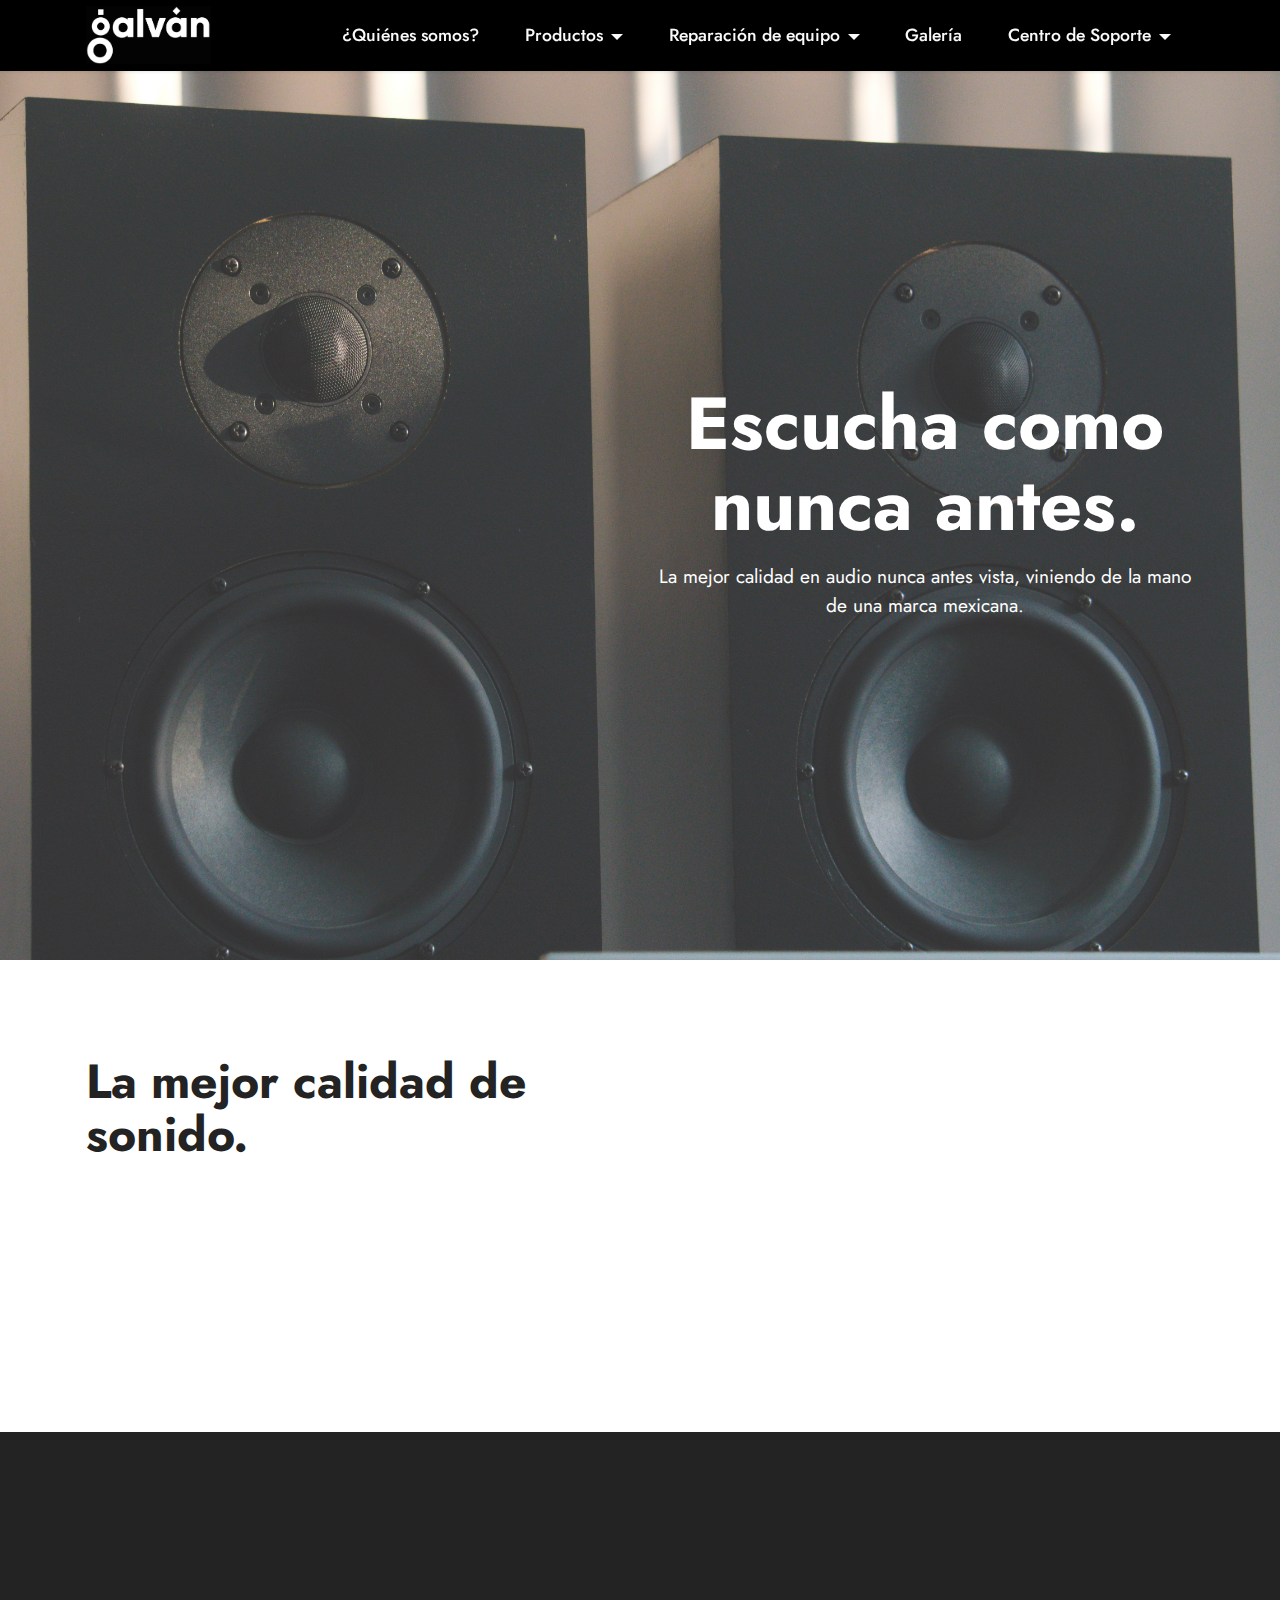
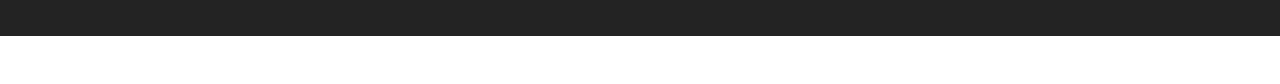
==== commit 806d5eb5: "perform final update" ====
--- a/index.html
+++ b/index.html
@@ -7,16 +7,17 @@
   <meta name="generator" content="Mobirise v5.2.0, mobirise.com">
   <meta name="viewport" content="width=device-width, initial-scale=1, minimum-scale=1">
   <link rel="shortcut icon" href="assets/images/logo-galvan-3.png" type="image/x-icon">
-  <meta name="description" content="">
+  <meta name="description" content="Galván Audio, la mejor calidad en audio nunca antes vista, viniendo de la mano de una marca mexicana.">
   
   
-  <title>Home</title>
+  <title>Galván Audio</title>
   <link rel="stylesheet" href="assets/web/assets/mobirise-icons2/mobirise2.css">
   <link rel="stylesheet" href="assets/tether/tether.min.css">
   <link rel="stylesheet" href="assets/bootstrap/css/bootstrap.min.css">
   <link rel="stylesheet" href="assets/bootstrap/css/bootstrap-grid.min.css">
   <link rel="stylesheet" href="assets/bootstrap/css/bootstrap-reboot.min.css">
   <link rel="stylesheet" href="assets/dropdown/css/style.css">
+  <link rel="stylesheet" href="assets/animatecss/animate.css">
   <link rel="stylesheet" href="assets/socicon/css/styles.css">
   <link rel="stylesheet" href="assets/theme/css/style.css">
   <link rel="preload" as="style" href="assets/mobirise/css/mbr-additional.css"><link rel="stylesheet" href="assets/mobirise/css/mbr-additional.css" type="text/css">
@@ -48,8 +49,8 @@
                 </div>
             </button>
             <div class="collapse navbar-collapse" id="navbarSupportedContent">
-                <ul class="navbar-nav nav-dropdown nav-right" data-app-modern-menu="true"><li class="nav-item"><a class="nav-link link text-white text-primary display-4" href="page1.html">¿Quiénes somos?</a></li><li class="nav-item dropdown"><a class="nav-link link text-white text-primary dropdown-toggle display-4" href="#" data-toggle="dropdown-submenu" aria-expanded="false">Productos</a><div class="dropdown-menu"><a class="text-white text-primary dropdown-item display-4" href="page2.html#info1-19">Bocinas</a><a class="text-white text-primary dropdown-item display-4" href="page2.html#info1-1a" aria-expanded="false">Amplificadores</a></div></li><li class="nav-item dropdown"><a class="nav-link link text-white text-primary dropdown-toggle display-4" href="#" data-toggle="dropdown-submenu" aria-expanded="false">Centro de Soporte</a><div class="dropdown-menu"><a class="text-white text-primary dropdown-item display-4" href="page3.html#contacts1-q">Contactos</a><a class="text-white text-primary dropdown-item display-4" href="page3.html#content16-f" aria-expanded="false">Preguntas frecuentes</a></div>
-                    </li><li class="nav-item dropdown"><a class="nav-link link text-white text-primary dropdown-toggle display-4" href="#" data-toggle="dropdown-submenu" aria-expanded="false">Reparación de equipo</a><div class="dropdown-menu"><a class="text-white text-primary dropdown-item display-4" href="page4.html#image1-r">Electrónica</a><a class="text-white text-primary dropdown-item display-4" href="page4.html#image1-s" aria-expanded="false">Re-enconado</a></div></li><li class="nav-item"><a class="nav-link link text-white text-primary display-4" href="page5.html" aria-expanded="false">Galería</a></li></ul>
+                <ul class="navbar-nav nav-dropdown nav-right" data-app-modern-menu="true"><li class="nav-item"><a class="nav-link link text-white text-primary display-4" href="nosotros.html#info3-14">¿Quiénes somos?</a></li><li class="nav-item dropdown"><a class="nav-link link dropdown-toggle text-white display-4" href="#" data-toggle="dropdown-submenu" aria-expanded="false">Productos</a><div class="dropdown-menu"><a class="dropdown-item text-white text-primary display-4" href="productos.html#info1-19">Bocinas</a><a class="dropdown-item text-white text-primary display-4" href="productos.html#info1-1a" aria-expanded="false">Amplificadores</a></div></li><li class="nav-item dropdown"><a class="nav-link link dropdown-toggle text-white display-4" href="#" data-toggle="dropdown-submenu" aria-expanded="false">Reparación de equipo</a><div class="dropdown-menu"><a class="dropdown-item text-white text-primary display-4" href="servicio.html#image1-r">Electrónica</a><a class="dropdown-item text-white text-primary display-4" href="servicio.html#image1-s" aria-expanded="false">Re-enconado</a></div></li><li class="nav-item"><a class="nav-link link text-white text-primary display-4" href="galeria.html" aria-expanded="false">Galería</a></li><li class="nav-item dropdown"><a class="nav-link link dropdown-toggle text-white display-4" href="#" data-toggle="dropdown-submenu" aria-expanded="false">Centro de Soporte</a><div class="dropdown-menu"><a class="dropdown-item text-white text-primary display-4" href="soporte.html#form5-1q">Contactos</a><a class="dropdown-item text-white text-primary display-4" href="soporte.html#content16-f" aria-expanded="false">Preguntas frecuentes</a></div>
+                    </li></ul>
                 
                 
             </div>
@@ -87,7 +88,7 @@
                     <h6 class="card-title mbr-fonts-style mb-4 display-2">
                         <strong>La mejor calidad de sonido.</strong></h6>
                     <p class="mbr-text mbr-fonts-style display-7">Productos hechos a mano con el mejor material para ofrecerte la mejor calidad en sonido.</p>
-                    <div class="mbr-section-btn"><a class="btn btn-black display-4" href="page2.html">Compra ahora.</a></div>
+                    <div class="mbr-section-btn"><a class="btn btn-black display-4" href="productos.html">Ver productos</a></div>
                 </div>
             </div>
             <div class="col-12 col-lg-6">
@@ -108,13 +109,15 @@
     <div class="container">
         <div class="media-container-row align-center mbr-white">
             <div class="col-12">
-                <p class="mbr-text mb-0 mbr-fonts-style display-7"><strong>Contactos</strong><br>Correo: contacto@galvanaudio.mx<br>Teléfono: (52) 553 9556 060&nbsp;<br><br>© Copyright 2025 Galván Audio - All Rights Reserved
+                <p class="mbr-text mb-0 mbr-fonts-style display-7"><strong>Contactos</strong><br>Correo: contacto@galvanaudio.mx<br>Teléfono: (52) 553 9556 060&nbsp;<br><br>© Copyright 2020 Galván Audio - All Rights Reserved
                 </p>
             </div>
         </div>
     </div>
-</section><section style="background-color: #fff; font-family: -apple-system, BlinkMacSystemFont, 'Segoe UI', 'Roboto', 'Helvetica Neue', Arial, sans-serif; color:#aaa; font-size:12px; padding: 0; align-items: center; display: flex;"><a href="https://mobirise.site/f" style="flex: 1 1; height: 3rem; padding-left: 1rem;"></a><p style="flex: 0 0 auto; margin:0; padding-right:1rem;"><a href="https://mobirise.site/d" style="color:#aaa;">The web page</a> was created with Mobirise</p></section><script src="assets/web/assets/jquery/jquery.min.js"></script>  <script src="assets/popper/popper.min.js"></script>  <script src="assets/tether/tether.min.js"></script>  <script src="assets/bootstrap/js/bootstrap.min.js"></script>  <script src="assets/smoothscroll/smooth-scroll.js"></script>  <script src="assets/dropdown/js/nav-dropdown.js"></script>  <script src="assets/dropdown/js/navbar-dropdown.js"></script>  <script src="assets/touchswipe/jquery.touch-swipe.min.js"></script>  <script src="assets/theme/js/script.js"></script>  
+</section><section style="background-color: #fff; font-family: -apple-system, BlinkMacSystemFont, 'Segoe UI', 'Roboto', 'Helvetica Neue', Arial, sans-serif; color:#aaa; font-size:12px; padding: 0; align-items: center; display: flex;"><a href="https://mobirise.site/o" style="flex: 1 1; height: 3rem; padding-left: 1rem;"></a><p style="flex: 0 0 auto; margin:0; padding-right:1rem;">Built with Mobirise - <a href="https://mobirise.site/k" style="color:#aaa;">Try here</a></p></section><script src="assets/web/assets/jquery/jquery.min.js"></script>  <script src="assets/popper/popper.min.js"></script>  <script src="assets/tether/tether.min.js"></script>  <script src="assets/bootstrap/js/bootstrap.min.js"></script>  <script src="assets/smoothscroll/smooth-scroll.js"></script>  <script src="assets/dropdown/js/nav-dropdown.js"></script>  <script src="assets/dropdown/js/navbar-dropdown.js"></script>  <script src="assets/touchswipe/jquery.touch-swipe.min.js"></script>  <script src="assets/viewportchecker/jquery.viewportchecker.js"></script>  <script src="assets/theme/js/script.js"></script>  
   
   
-</body>
+ <div id="scrollToTop" class="scrollToTop mbr-arrow-up"><a style="text-align: center;"><i class="mbr-arrow-up-icon mbr-arrow-up-icon-cm cm-icon cm-icon-smallarrow-up"></i></a></div>
+    <input name="animation" type="hidden">
+  </body>
 </html>--- a/assets/mobirise/css/mbr-additional.css
+++ b/assets/mobirise/css/mbr-additional.css
@@ -4,6 +4,9 @@
 
 
 
+.btn {
+  border-width: 2px;
+}
 body {
   font-family: Jost;
 }
@@ -295,7 +298,7 @@
 .btn-primary-outline,
 .btn-primary-outline:active {
   background-color: transparent !important;
-  border-color: transparent;
+  border-color: #6592e6;
   color: #6592e6;
 }
 .btn-primary-outline:hover,
@@ -304,7 +307,7 @@
 .btn-primary-outline.active {
   color: #2260d2 !important;
   background-color: transparent!important;
-  border-color: transparent!important;
+  border-color: #2260d2 !important;
   box-shadow: none!important;
 }
 .btn-primary-outline.disabled,
@@ -316,7 +319,7 @@
 .btn-secondary-outline,
 .btn-secondary-outline:active {
   background-color: transparent !important;
-  border-color: transparent;
+  border-color: #ff6666;
   color: #ff6666;
 }
 .btn-secondary-outline:hover,
@@ -325,7 +328,7 @@
 .btn-secondary-outline.active {
   color: #ff0f0f !important;
   background-color: transparent!important;
-  border-color: transparent!important;
+  border-color: #ff0f0f !important;
   box-shadow: none!important;
 }
 .btn-secondary-outline.disabled,
@@ -337,7 +340,7 @@
 .btn-info-outline,
 .btn-info-outline:active {
   background-color: transparent !important;
-  border-color: transparent;
+  border-color: #47b5ed;
   color: #47b5ed;
 }
 .btn-info-outline:hover,
@@ -346,7 +349,7 @@
 .btn-info-outline.active {
   color: #148cca !important;
   background-color: transparent!important;
-  border-color: transparent!important;
+  border-color: #148cca !important;
   box-shadow: none!important;
 }
 .btn-info-outline.disabled,
@@ -358,7 +361,7 @@
 .btn-success-outline,
 .btn-success-outline:active {
   background-color: transparent !important;
-  border-color: transparent;
+  border-color: #40b0bf;
   color: #40b0bf;
 }
 .btn-success-outline:hover,
@@ -367,7 +370,7 @@
 .btn-success-outline.active {
   color: #2a747e !important;
   background-color: transparent!important;
-  border-color: transparent!important;
+  border-color: #2a747e !important;
   box-shadow: none!important;
 }
 .btn-success-outline.disabled,
@@ -379,7 +382,7 @@
 .btn-warning-outline,
 .btn-warning-outline:active {
   background-color: transparent !important;
-  border-color: transparent;
+  border-color: #ffe161;
   color: #ffe161;
 }
 .btn-warning-outline:hover,
@@ -388,7 +391,7 @@
 .btn-warning-outline.active {
   color: #ffd10a !important;
   background-color: transparent!important;
-  border-color: transparent!important;
+  border-color: #ffd10a !important;
   box-shadow: none!important;
 }
 .btn-warning-outline.disabled,
@@ -400,7 +403,7 @@
 .btn-danger-outline,
 .btn-danger-outline:active {
   background-color: transparent !important;
-  border-color: transparent;
+  border-color: #ff9966;
   color: #ff9966;
 }
 .btn-danger-outline:hover,
@@ -409,7 +412,7 @@
 .btn-danger-outline.active {
   color: #ff5f0f !important;
   background-color: transparent!important;
-  border-color: transparent!important;
+  border-color: #ff5f0f !important;
   box-shadow: none!important;
 }
 .btn-danger-outline.disabled,
@@ -421,7 +424,7 @@
 .btn-black-outline,
 .btn-black-outline:active {
   background-color: transparent !important;
-  border-color: transparent;
+  border-color: #232323;
   color: #232323;
 }
 .btn-black-outline:hover,
@@ -430,7 +433,7 @@
 .btn-black-outline.active {
   color: #000000 !important;
   background-color: transparent!important;
-  border-color: transparent!important;
+  border-color: #000000 !important;
   box-shadow: none!important;
 }
 .btn-black-outline.disabled,
@@ -442,7 +445,7 @@
 .btn-white-outline,
 .btn-white-outline:active {
   background-color: transparent !important;
-  border-color: transparent;
+  border-color: #fafafa;
   color: #fafafa;
 }
 .btn-white-outline:hover,
@@ -451,7 +454,7 @@
 .btn-white-outline.active {
   color: #cfcfcf !important;
   background-color: transparent!important;
-  border-color: transparent!important;
+  border-color: #cfcfcf !important;
   box-shadow: none!important;
 }
 .btn-white-outline.disabled,
@@ -555,6 +558,12 @@
 .alert-danger {
   background-color: #ff9966;
 }
+.mbr-section-btn a.btn:not(.btn-form) {
+  border-radius: 100px;
+}
+.mbr-gallery-filter li a {
+  border-radius: 100px !important;
+}
 .mbr-gallery-filter li.active .btn {
   background-color: #6592e6;
   border-color: #6592e6;
@@ -563,6 +572,9 @@
 .mbr-gallery-filter li.active .btn:focus {
   box-shadow: none;
 }
+.nav-tabs .nav-link {
+  border-radius: 100px !important;
+}
 a,
 a:hover {
   color: #6592e6;
@@ -588,8 +600,8 @@
   color: #ffffff;
 }
 /* Scroll to top button*/
-.scrollToTop_wraper {
-  display: none;
+#scrollToTop a {
+  border-radius: 100px;
 }
 .form-control {
   font-family: 'Jost', sans-serif;
@@ -618,6 +630,19 @@
   border-color: #6592e6;
 }
 /* Forms */
+.mbr-form .input-group-btn a.btn {
+  border-radius: 100px !important;
+}
+.mbr-form .input-group-btn a.btn:hover {
+  box-shadow: 0 10px 40px 0 rgba(0, 0, 0, 0.2);
+}
+.mbr-form .input-group-btn button[type="submit"] {
+  border-radius: 100px !important;
+  padding: 1rem 3rem;
+}
+.mbr-form .input-group-btn button[type="submit"]:hover {
+  box-shadow: 0 10px 40px 0 rgba(0, 0, 0, 0.2);
+}
 .jq-selectbox li:hover,
 .jq-selectbox li.selected {
   background-color: #6592e6;
@@ -1520,56 +1545,48 @@
   color: #000000;
   text-align: center;
 }
-.cid-sg3YTEq0Sm {
-  padding-top: 1rem;
-  padding-bottom: 6rem;
+.cid-sh72k6lAD1 {
+  padding-top: 3rem;
+  padding-bottom: 3rem;
   background-color: #ffffff;
 }
-.cid-sg3YTEq0Sm img,
-.cid-sg3YTEq0Sm .item-img {
+.cid-sh72k6lAD1 .top-line {
+  display: flex;
+  justify-content: space-between;
+}
+.cid-sh72k6lAD1 .mbr-section-title,
+.cid-sh72k6lAD1 .mbr-section-subtitle {
+  text-align: center;
+}
+.cid-sh72k6lAD1 .card:not(:nth-last-child(1)) {
+  margin-bottom: 2rem;
+}
+.cid-sh72k6lAD1 .card-wrapper {
+  border-radius: 4px;
+  background-color: #fafafa;
+}
+.cid-sh72k6lAD1 .image-wrapper img {
   width: 100%;
-}
-.cid-sg3YTEq0Sm .item:focus,
-.cid-sg3YTEq0Sm span:focus {
-  outline: none;
-}
-.cid-sg3YTEq0Sm .item {
-  cursor: pointer;
-  margin-bottom: 2rem;
-}
-.cid-sg3YTEq0Sm .item-wrapper {
-  position: relative;
-  border-radius: 4px;
-  background: #fafafa;
-  height: 100%;
-  display: flex;
-  flex-flow: column nowrap;
+  object-fit: cover;
+}
+@media (max-width: 767px) {
+  .cid-sh72k6lAD1 .card-box {
+    padding: 1rem;
+  }
+}
+@media (min-width: 768px) {
+  .cid-sh72k6lAD1 .card-box {
+    padding-right: 2rem;
+  }
 }
 @media (min-width: 992px) {
-  .cid-sg3YTEq0Sm .item-wrapper .item-content {
-    padding: 2rem;
-  }
-}
-@media (max-width: 991px) {
-  .cid-sg3YTEq0Sm .item-wrapper .item-content {
-    padding: 1rem;
-  }
-}
-.cid-sg3YTEq0Sm .mbr-section-btn {
-  margin-top: auto !important;
-}
-.cid-sg3YTEq0Sm .mbr-section-title {
-  color: #232323;
-}
-.cid-sg3YTEq0Sm .mbr-text,
-.cid-sg3YTEq0Sm .mbr-section-btn {
+  .cid-sh72k6lAD1 .card-box {
+    padding-left: 2rem;
+    padding-right: 4rem;
+  }
+}
+.cid-sh72k6lAD1 .mbr-text {
   text-align: left;
-}
-.cid-sg3YTEq0Sm .item-title {
-  text-align: left;
-}
-.cid-sg3YTEq0Sm .item-subtitle {
-  text-align: center;
 }
 .cid-sgJsNlXVhA {
   padding-top: 6rem;
@@ -1578,24 +1595,6 @@
 }
 .cid-sgJsNlXVhA .mbr-section-title {
   color: #000000;
-}
-.cid-sgEtzUMouT {
-  padding-top: 6rem;
-  padding-bottom: 6rem;
-  background-color: #ffffff;
-}
-@media (max-width: 991px) {
-  .cid-sgEtzUMouT .image-wrapper {
-    margin-bottom: 1rem;
-  }
-}
-.cid-sgEtzUMouT img {
-  width: 100%;
-}
-@media (min-width: 992px) {
-  .cid-sgEtzUMouT .text-wrapper {
-    padding: 2rem;
-  }
 }
 .cid-sfpa41G0VY {
   z-index: 1000;
@@ -1949,10 +1948,67 @@
     left: -1rem;
   }
 }
+.cid-shcerLAfPQ {
+  padding-top: 4rem;
+  padding-bottom: 3rem;
+  background-color: #fafafa;
+}
+@media (max-width: 767px) {
+  .cid-shcerLAfPQ .card-box {
+    padding: 1rem;
+  }
+  .cid-shcerLAfPQ .mbr-section-btn,
+  .cid-shcerLAfPQ .price {
+    text-align: center;
+  }
+  .cid-shcerLAfPQ .mbr-section-btn .btn {
+    width: 100%;
+  }
+}
+@media (min-width: 768px) {
+  .cid-shcerLAfPQ .card-box {
+    padding-right: 2rem;
+  }
+}
+@media (min-width: 992px) {
+  .cid-shcerLAfPQ .card-box {
+    padding-left: 2rem;
+    padding-right: 4rem;
+  }
+}
+.cid-shcerLAfPQ .card-wrapper {
+  border-radius: 4px;
+  background-color: #ffffff;
+}
+.cid-shcerLAfPQ .image-wrapper img {
+  width: 100%;
+  object-fit: cover;
+}
+.cid-shcerLAfPQ .card:not(:nth-last-child(1)) {
+  margin-bottom: 2rem;
+}
 .cid-sfpehibKmZ {
   padding-top: 30px;
   padding-bottom: 30px;
   background-color: #232323;
+}
+.cid-sg40YuA5ww {
+  padding-top: 6rem;
+  padding-bottom: 3rem;
+  background-color: #ffffff;
+}
+@media (max-width: 991px) {
+  .cid-sg40YuA5ww .image-wrapper {
+    margin-bottom: 1rem;
+  }
+}
+.cid-sg40YuA5ww img {
+  width: 100%;
+}
+@media (min-width: 992px) {
+  .cid-sg40YuA5ww .text-wrapper {
+    padding: 2rem;
+  }
 }
 .cid-sfpa41G0VY {
   z-index: 1000;
@@ -2306,61 +2362,23 @@
     left: -1rem;
   }
 }
-.cid-sg40EqZbxB {
-  padding-top: 5rem;
-  padding-bottom: 5rem;
-  background-image: url("../../../assets/images/dscf2017.jpeg");
-}
-.cid-sg40EqZbxB .mbr-iconfont {
-  display: block;
-  font-size: 5rem;
-  color: #6592e6;
-  margin-bottom: 2rem;
-}
-.cid-sg40EqZbxB .card-wrapper {
-  padding: 3rem;
-  background: #fafafa;
-  border-radius: 4px;
-}
-@media (max-width: 992px) {
-  .cid-sg40EqZbxB .card-wrapper {
-    margin-bottom: 2rem;
-  }
-}
-@media (max-width: 767px) {
-  .cid-sg40EqZbxB .card-wrapper {
-    padding: 3rem 1rem;
-  }
-}
-.cid-sfpfnD2TsK {
-  padding-top: 6rem;
-  padding-bottom: 6rem;
+.cid-sg4100tWaW {
+  padding-top: 0rem;
+  padding-bottom: 3rem;
   background-color: #ffffff;
 }
-.cid-sfpfnD2TsK .mbr-iconfont {
-  font-size: 1.4rem !important;
-  font-family: 'Moririse2' !important;
-  color: #6592e6;
-  margin-left: 1rem;
-}
-.cid-sfpfnD2TsK .panel-group {
-  border: none;
-}
-.cid-sfpfnD2TsK .panel-title {
-  display: flex;
-  align-items: center;
-  justify-content: space-between;
-}
-.cid-sfpfnD2TsK .panel-body,
-.cid-sfpfnD2TsK .card-header {
-  padding: 1rem 0;
-}
-.cid-sfpfnD2TsK .panel-title-edit {
-  color: #000000;
-}
-.cid-sfpfnD2TsK .card .card-header {
-  background-color: transparent;
-  margin-bottom: 0;
+@media (max-width: 991px) {
+  .cid-sg4100tWaW .image-wrapper {
+    margin-bottom: 1rem;
+  }
+}
+.cid-sg4100tWaW img {
+  width: 100%;
+}
+@media (min-width: 992px) {
+  .cid-sg4100tWaW .text-wrapper {
+    padding: 2rem;
+  }
 }
 .cid-sgIZAFzRiW {
   padding-top: 30px;
@@ -2370,23 +2388,46 @@
 .cid-sgIZAFzRiW .media-container-row .mbr-text {
   text-align: center;
 }
-.cid-sg40YuA5ww {
-  padding-top: 6rem;
-  padding-bottom: 3rem;
+.cid-sgIQT5fTBW {
+  padding-top: 4rem;
+  padding-bottom: 1rem;
   background-color: #ffffff;
 }
+.cid-sgIQT5fTBW img,
+.cid-sgIQT5fTBW .item-img {
+  width: 100%;
+}
+.cid-sgIQT5fTBW .item:focus,
+.cid-sgIQT5fTBW span:focus {
+  outline: none;
+}
+.cid-sgIQT5fTBW .item {
+  cursor: pointer;
+  margin-bottom: 2rem;
+}
+.cid-sgIQT5fTBW .item-wrapper {
+  position: relative;
+  border-radius: 4px;
+  background: #fafafa;
+  height: 100%;
+  display: flex;
+  flex-flow: column nowrap;
+}
+@media (min-width: 992px) {
+  .cid-sgIQT5fTBW .item-wrapper .item-content {
+    padding: 2rem;
+  }
+}
 @media (max-width: 991px) {
-  .cid-sg40YuA5ww .image-wrapper {
-    margin-bottom: 1rem;
-  }
-}
-.cid-sg40YuA5ww img {
-  width: 100%;
-}
-@media (min-width: 992px) {
-  .cid-sg40YuA5ww .text-wrapper {
-    padding: 2rem;
-  }
+  .cid-sgIQT5fTBW .item-wrapper .item-content {
+    padding: 1rem;
+  }
+}
+.cid-sgIQT5fTBW .mbr-section-btn {
+  margin-top: auto !important;
+}
+.cid-sgIQT5fTBW .mbr-section-title {
+  color: #232323;
 }
 .cid-sfpa41G0VY {
   z-index: 1000;
@@ -2740,24 +2781,6 @@
     left: -1rem;
   }
 }
-.cid-sg4100tWaW {
-  padding-top: 0rem;
-  padding-bottom: 3rem;
-  background-color: #ffffff;
-}
-@media (max-width: 991px) {
-  .cid-sg4100tWaW .image-wrapper {
-    margin-bottom: 1rem;
-  }
-}
-.cid-sg4100tWaW img {
-  width: 100%;
-}
-@media (min-width: 992px) {
-  .cid-sg4100tWaW .text-wrapper {
-    padding: 2rem;
-  }
-}
 .cid-sgIZAFzRiW {
   padding-top: 30px;
   padding-bottom: 30px;
@@ -2766,46 +2789,52 @@
 .cid-sgIZAFzRiW .media-container-row .mbr-text {
   text-align: center;
 }
-.cid-sgIQT5fTBW {
-  padding-top: 4rem;
-  padding-bottom: 1rem;
+.cid-shdh84PTOa {
+  padding-top: 6rem;
+  padding-bottom: 6rem;
+  background-image: url("../../../assets/images/librero-5.jpeg");
+}
+.cid-shdh84PTOa .mbr-overlay {
   background-color: #ffffff;
-}
-.cid-sgIQT5fTBW img,
-.cid-sgIQT5fTBW .item-img {
+  opacity: 0.6;
+}
+.cid-shdh84PTOa form .mbr-section-btn {
+  text-align: center;
   width: 100%;
 }
-.cid-sgIQT5fTBW .item:focus,
-.cid-sgIQT5fTBW span:focus {
-  outline: none;
-}
-.cid-sgIQT5fTBW .item {
-  cursor: pointer;
+.cid-shdh84PTOa form .mbr-section-btn .btn {
+  display: inline-flex;
+}
+@media (max-width: 991px) {
+  .cid-shdh84PTOa form .mbr-section-btn .btn {
+    width: 100%;
+  }
+}
+.cid-sg40EqZbxB {
+  padding-top: 3rem;
+  padding-bottom: 5rem;
+  background-color: #efeded;
+}
+.cid-sg40EqZbxB .mbr-iconfont {
+  display: block;
+  font-size: 5rem;
+  color: #6592e6;
   margin-bottom: 2rem;
 }
-.cid-sgIQT5fTBW .item-wrapper {
-  position: relative;
+.cid-sg40EqZbxB .card-wrapper {
+  padding: 3rem;
+  background: #fafafa;
   border-radius: 4px;
-  background: #fafafa;
-  height: 100%;
-  display: flex;
-  flex-flow: column nowrap;
-}
-@media (min-width: 992px) {
-  .cid-sgIQT5fTBW .item-wrapper .item-content {
-    padding: 2rem;
-  }
-}
-@media (max-width: 991px) {
-  .cid-sgIQT5fTBW .item-wrapper .item-content {
-    padding: 1rem;
-  }
-}
-.cid-sgIQT5fTBW .mbr-section-btn {
-  margin-top: auto !important;
-}
-.cid-sgIQT5fTBW .mbr-section-title {
-  color: #232323;
+}
+@media (max-width: 992px) {
+  .cid-sg40EqZbxB .card-wrapper {
+    margin-bottom: 2rem;
+  }
+}
+@media (max-width: 767px) {
+  .cid-sg40EqZbxB .card-wrapper {
+    padding: 3rem 1rem;
+  }
 }
 .cid-sfpa41G0VY {
   z-index: 1000;
@@ -3159,6 +3188,36 @@
     left: -1rem;
   }
 }
+.cid-sfpfnD2TsK {
+  padding-top: 6rem;
+  padding-bottom: 6rem;
+  background-color: #ffffff;
+}
+.cid-sfpfnD2TsK .mbr-iconfont {
+  font-size: 1.4rem !important;
+  font-family: 'Moririse2' !important;
+  color: #6592e6;
+  margin-left: 1rem;
+}
+.cid-sfpfnD2TsK .panel-group {
+  border: none;
+}
+.cid-sfpfnD2TsK .panel-title {
+  display: flex;
+  align-items: center;
+  justify-content: space-between;
+}
+.cid-sfpfnD2TsK .panel-body,
+.cid-sfpfnD2TsK .card-header {
+  padding: 1rem 0;
+}
+.cid-sfpfnD2TsK .panel-title-edit {
+  color: #000000;
+}
+.cid-sfpfnD2TsK .card .card-header {
+  background-color: transparent;
+  margin-bottom: 0;
+}
 .cid-sgIZAFzRiW {
   padding-top: 30px;
   padding-bottom: 30px;
--- a/assets/mobirise/css/mbr-additional.css
+++ b/assets/mobirise/css/mbr-additional.css
@@ -4,6 +4,9 @@
 
 
 
+.btn {
+  border-width: 2px;
+}
 body {
   font-family: Jost;
 }
@@ -295,7 +298,7 @@
 .btn-primary-outline,
 .btn-primary-outline:active {
   background-color: transparent !important;
-  border-color: transparent;
+  border-color: #6592e6;
   color: #6592e6;
 }
 .btn-primary-outline:hover,
@@ -304,7 +307,7 @@
 .btn-primary-outline.active {
   color: #2260d2 !important;
   background-color: transparent!important;
-  border-color: transparent!important;
+  border-color: #2260d2 !important;
   box-shadow: none!important;
 }
 .btn-primary-outline.disabled,
@@ -316,7 +319,7 @@
 .btn-secondary-outline,
 .btn-secondary-outline:active {
   background-color: transparent !important;
-  border-color: transparent;
+  border-color: #ff6666;
   color: #ff6666;
 }
 .btn-secondary-outline:hover,
@@ -325,7 +328,7 @@
 .btn-secondary-outline.active {
   color: #ff0f0f !important;
   background-color: transparent!important;
-  border-color: transparent!important;
+  border-color: #ff0f0f !important;
   box-shadow: none!important;
 }
 .btn-secondary-outline.disabled,
@@ -337,7 +340,7 @@
 .btn-info-outline,
 .btn-info-outline:active {
   background-color: transparent !important;
-  border-color: transparent;
+  border-color: #47b5ed;
   color: #47b5ed;
 }
 .btn-info-outline:hover,
@@ -346,7 +349,7 @@
 .btn-info-outline.active {
   color: #148cca !important;
   background-color: transparent!important;
-  border-color: transparent!important;
+  border-color: #148cca !important;
   box-shadow: none!important;
 }
 .btn-info-outline.disabled,
@@ -358,7 +361,7 @@
 .btn-success-outline,
 .btn-success-outline:active {
   background-color: transparent !important;
-  border-color: transparent;
+  border-color: #40b0bf;
   color: #40b0bf;
 }
 .btn-success-outline:hover,
@@ -367,7 +370,7 @@
 .btn-success-outline.active {
   color: #2a747e !important;
   background-color: transparent!important;
-  border-color: transparent!important;
+  border-color: #2a747e !important;
   box-shadow: none!important;
 }
 .btn-success-outline.disabled,
@@ -379,7 +382,7 @@
 .btn-warning-outline,
 .btn-warning-outline:active {
   background-color: transparent !important;
-  border-color: transparent;
+  border-color: #ffe161;
   color: #ffe161;
 }
 .btn-warning-outline:hover,
@@ -388,7 +391,7 @@
 .btn-warning-outline.active {
   color: #ffd10a !important;
   background-color: transparent!important;
-  border-color: transparent!important;
+  border-color: #ffd10a !important;
   box-shadow: none!important;
 }
 .btn-warning-outline.disabled,
@@ -400,7 +403,7 @@
 .btn-danger-outline,
 .btn-danger-outline:active {
   background-color: transparent !important;
-  border-color: transparent;
+  border-color: #ff9966;
   color: #ff9966;
 }
 .btn-danger-outline:hover,
@@ -409,7 +412,7 @@
 .btn-danger-outline.active {
   color: #ff5f0f !important;
   background-color: transparent!important;
-  border-color: transparent!important;
+  border-color: #ff5f0f !important;
   box-shadow: none!important;
 }
 .btn-danger-outline.disabled,
@@ -421,7 +424,7 @@
 .btn-black-outline,
 .btn-black-outline:active {
   background-color: transparent !important;
-  border-color: transparent;
+  border-color: #232323;
   color: #232323;
 }
 .btn-black-outline:hover,
@@ -430,7 +433,7 @@
 .btn-black-outline.active {
   color: #000000 !important;
   background-color: transparent!important;
-  border-color: transparent!important;
+  border-color: #000000 !important;
   box-shadow: none!important;
 }
 .btn-black-outline.disabled,
@@ -442,7 +445,7 @@
 .btn-white-outline,
 .btn-white-outline:active {
   background-color: transparent !important;
-  border-color: transparent;
+  border-color: #fafafa;
   color: #fafafa;
 }
 .btn-white-outline:hover,
@@ -451,7 +454,7 @@
 .btn-white-outline.active {
   color: #cfcfcf !important;
   background-color: transparent!important;
-  border-color: transparent!important;
+  border-color: #cfcfcf !important;
   box-shadow: none!important;
 }
 .btn-white-outline.disabled,
@@ -555,6 +558,12 @@
 .alert-danger {
   background-color: #ff9966;
 }
+.mbr-section-btn a.btn:not(.btn-form) {
+  border-radius: 100px;
+}
+.mbr-gallery-filter li a {
+  border-radius: 100px !important;
+}
 .mbr-gallery-filter li.active .btn {
   background-color: #6592e6;
   border-color: #6592e6;
@@ -563,6 +572,9 @@
 .mbr-gallery-filter li.active .btn:focus {
   box-shadow: none;
 }
+.nav-tabs .nav-link {
+  border-radius: 100px !important;
+}
 a,
 a:hover {
   color: #6592e6;
@@ -588,8 +600,8 @@
   color: #ffffff;
 }
 /* Scroll to top button*/
-.scrollToTop_wraper {
-  display: none;
+#scrollToTop a {
+  border-radius: 100px;
 }
 .form-control {
   font-family: 'Jost', sans-serif;
@@ -618,6 +630,19 @@
   border-color: #6592e6;
 }
 /* Forms */
+.mbr-form .input-group-btn a.btn {
+  border-radius: 100px !important;
+}
+.mbr-form .input-group-btn a.btn:hover {
+  box-shadow: 0 10px 40px 0 rgba(0, 0, 0, 0.2);
+}
+.mbr-form .input-group-btn button[type="submit"] {
+  border-radius: 100px !important;
+  padding: 1rem 3rem;
+}
+.mbr-form .input-group-btn button[type="submit"]:hover {
+  box-shadow: 0 10px 40px 0 rgba(0, 0, 0, 0.2);
+}
 .jq-selectbox li:hover,
 .jq-selectbox li.selected {
   background-color: #6592e6;
@@ -1520,56 +1545,48 @@
   color: #000000;
   text-align: center;
 }
-.cid-sg3YTEq0Sm {
-  padding-top: 1rem;
-  padding-bottom: 6rem;
+.cid-sh72k6lAD1 {
+  padding-top: 3rem;
+  padding-bottom: 3rem;
   background-color: #ffffff;
 }
-.cid-sg3YTEq0Sm img,
-.cid-sg3YTEq0Sm .item-img {
+.cid-sh72k6lAD1 .top-line {
+  display: flex;
+  justify-content: space-between;
+}
+.cid-sh72k6lAD1 .mbr-section-title,
+.cid-sh72k6lAD1 .mbr-section-subtitle {
+  text-align: center;
+}
+.cid-sh72k6lAD1 .card:not(:nth-last-child(1)) {
+  margin-bottom: 2rem;
+}
+.cid-sh72k6lAD1 .card-wrapper {
+  border-radius: 4px;
+  background-color: #fafafa;
+}
+.cid-sh72k6lAD1 .image-wrapper img {
   width: 100%;
-}
-.cid-sg3YTEq0Sm .item:focus,
-.cid-sg3YTEq0Sm span:focus {
-  outline: none;
-}
-.cid-sg3YTEq0Sm .item {
-  cursor: pointer;
-  margin-bottom: 2rem;
-}
-.cid-sg3YTEq0Sm .item-wrapper {
-  position: relative;
-  border-radius: 4px;
-  background: #fafafa;
-  height: 100%;
-  display: flex;
-  flex-flow: column nowrap;
+  object-fit: cover;
+}
+@media (max-width: 767px) {
+  .cid-sh72k6lAD1 .card-box {
+    padding: 1rem;
+  }
+}
+@media (min-width: 768px) {
+  .cid-sh72k6lAD1 .card-box {
+    padding-right: 2rem;
+  }
 }
 @media (min-width: 992px) {
-  .cid-sg3YTEq0Sm .item-wrapper .item-content {
-    padding: 2rem;
-  }
-}
-@media (max-width: 991px) {
-  .cid-sg3YTEq0Sm .item-wrapper .item-content {
-    padding: 1rem;
-  }
-}
-.cid-sg3YTEq0Sm .mbr-section-btn {
-  margin-top: auto !important;
-}
-.cid-sg3YTEq0Sm .mbr-section-title {
-  color: #232323;
-}
-.cid-sg3YTEq0Sm .mbr-text,
-.cid-sg3YTEq0Sm .mbr-section-btn {
+  .cid-sh72k6lAD1 .card-box {
+    padding-left: 2rem;
+    padding-right: 4rem;
+  }
+}
+.cid-sh72k6lAD1 .mbr-text {
   text-align: left;
-}
-.cid-sg3YTEq0Sm .item-title {
-  text-align: left;
-}
-.cid-sg3YTEq0Sm .item-subtitle {
-  text-align: center;
 }
 .cid-sgJsNlXVhA {
   padding-top: 6rem;
@@ -1578,24 +1595,6 @@
 }
 .cid-sgJsNlXVhA .mbr-section-title {
   color: #000000;
-}
-.cid-sgEtzUMouT {
-  padding-top: 6rem;
-  padding-bottom: 6rem;
-  background-color: #ffffff;
-}
-@media (max-width: 991px) {
-  .cid-sgEtzUMouT .image-wrapper {
-    margin-bottom: 1rem;
-  }
-}
-.cid-sgEtzUMouT img {
-  width: 100%;
-}
-@media (min-width: 992px) {
-  .cid-sgEtzUMouT .text-wrapper {
-    padding: 2rem;
-  }
 }
 .cid-sfpa41G0VY {
   z-index: 1000;
@@ -1949,10 +1948,67 @@
     left: -1rem;
   }
 }
+.cid-shcerLAfPQ {
+  padding-top: 4rem;
+  padding-bottom: 3rem;
+  background-color: #fafafa;
+}
+@media (max-width: 767px) {
+  .cid-shcerLAfPQ .card-box {
+    padding: 1rem;
+  }
+  .cid-shcerLAfPQ .mbr-section-btn,
+  .cid-shcerLAfPQ .price {
+    text-align: center;
+  }
+  .cid-shcerLAfPQ .mbr-section-btn .btn {
+    width: 100%;
+  }
+}
+@media (min-width: 768px) {
+  .cid-shcerLAfPQ .card-box {
+    padding-right: 2rem;
+  }
+}
+@media (min-width: 992px) {
+  .cid-shcerLAfPQ .card-box {
+    padding-left: 2rem;
+    padding-right: 4rem;
+  }
+}
+.cid-shcerLAfPQ .card-wrapper {
+  border-radius: 4px;
+  background-color: #ffffff;
+}
+.cid-shcerLAfPQ .image-wrapper img {
+  width: 100%;
+  object-fit: cover;
+}
+.cid-shcerLAfPQ .card:not(:nth-last-child(1)) {
+  margin-bottom: 2rem;
+}
 .cid-sfpehibKmZ {
   padding-top: 30px;
   padding-bottom: 30px;
   background-color: #232323;
+}
+.cid-sg40YuA5ww {
+  padding-top: 6rem;
+  padding-bottom: 3rem;
+  background-color: #ffffff;
+}
+@media (max-width: 991px) {
+  .cid-sg40YuA5ww .image-wrapper {
+    margin-bottom: 1rem;
+  }
+}
+.cid-sg40YuA5ww img {
+  width: 100%;
+}
+@media (min-width: 992px) {
+  .cid-sg40YuA5ww .text-wrapper {
+    padding: 2rem;
+  }
 }
 .cid-sfpa41G0VY {
   z-index: 1000;
@@ -2306,61 +2362,23 @@
     left: -1rem;
   }
 }
-.cid-sg40EqZbxB {
-  padding-top: 5rem;
-  padding-bottom: 5rem;
-  background-image: url("../../../assets/images/dscf2017.jpeg");
-}
-.cid-sg40EqZbxB .mbr-iconfont {
-  display: block;
-  font-size: 5rem;
-  color: #6592e6;
-  margin-bottom: 2rem;
-}
-.cid-sg40EqZbxB .card-wrapper {
-  padding: 3rem;
-  background: #fafafa;
-  border-radius: 4px;
-}
-@media (max-width: 992px) {
-  .cid-sg40EqZbxB .card-wrapper {
-    margin-bottom: 2rem;
-  }
-}
-@media (max-width: 767px) {
-  .cid-sg40EqZbxB .card-wrapper {
-    padding: 3rem 1rem;
-  }
-}
-.cid-sfpfnD2TsK {
-  padding-top: 6rem;
-  padding-bottom: 6rem;
+.cid-sg4100tWaW {
+  padding-top: 0rem;
+  padding-bottom: 3rem;
   background-color: #ffffff;
 }
-.cid-sfpfnD2TsK .mbr-iconfont {
-  font-size: 1.4rem !important;
-  font-family: 'Moririse2' !important;
-  color: #6592e6;
-  margin-left: 1rem;
-}
-.cid-sfpfnD2TsK .panel-group {
-  border: none;
-}
-.cid-sfpfnD2TsK .panel-title {
-  display: flex;
-  align-items: center;
-  justify-content: space-between;
-}
-.cid-sfpfnD2TsK .panel-body,
-.cid-sfpfnD2TsK .card-header {
-  padding: 1rem 0;
-}
-.cid-sfpfnD2TsK .panel-title-edit {
-  color: #000000;
-}
-.cid-sfpfnD2TsK .card .card-header {
-  background-color: transparent;
-  margin-bottom: 0;
+@media (max-width: 991px) {
+  .cid-sg4100tWaW .image-wrapper {
+    margin-bottom: 1rem;
+  }
+}
+.cid-sg4100tWaW img {
+  width: 100%;
+}
+@media (min-width: 992px) {
+  .cid-sg4100tWaW .text-wrapper {
+    padding: 2rem;
+  }
 }
 .cid-sgIZAFzRiW {
   padding-top: 30px;
@@ -2370,23 +2388,46 @@
 .cid-sgIZAFzRiW .media-container-row .mbr-text {
   text-align: center;
 }
-.cid-sg40YuA5ww {
-  padding-top: 6rem;
-  padding-bottom: 3rem;
+.cid-sgIQT5fTBW {
+  padding-top: 4rem;
+  padding-bottom: 1rem;
   background-color: #ffffff;
 }
+.cid-sgIQT5fTBW img,
+.cid-sgIQT5fTBW .item-img {
+  width: 100%;
+}
+.cid-sgIQT5fTBW .item:focus,
+.cid-sgIQT5fTBW span:focus {
+  outline: none;
+}
+.cid-sgIQT5fTBW .item {
+  cursor: pointer;
+  margin-bottom: 2rem;
+}
+.cid-sgIQT5fTBW .item-wrapper {
+  position: relative;
+  border-radius: 4px;
+  background: #fafafa;
+  height: 100%;
+  display: flex;
+  flex-flow: column nowrap;
+}
+@media (min-width: 992px) {
+  .cid-sgIQT5fTBW .item-wrapper .item-content {
+    padding: 2rem;
+  }
+}
 @media (max-width: 991px) {
-  .cid-sg40YuA5ww .image-wrapper {
-    margin-bottom: 1rem;
-  }
-}
-.cid-sg40YuA5ww img {
-  width: 100%;
-}
-@media (min-width: 992px) {
-  .cid-sg40YuA5ww .text-wrapper {
-    padding: 2rem;
-  }
+  .cid-sgIQT5fTBW .item-wrapper .item-content {
+    padding: 1rem;
+  }
+}
+.cid-sgIQT5fTBW .mbr-section-btn {
+  margin-top: auto !important;
+}
+.cid-sgIQT5fTBW .mbr-section-title {
+  color: #232323;
 }
 .cid-sfpa41G0VY {
   z-index: 1000;
@@ -2740,24 +2781,6 @@
     left: -1rem;
   }
 }
-.cid-sg4100tWaW {
-  padding-top: 0rem;
-  padding-bottom: 3rem;
-  background-color: #ffffff;
-}
-@media (max-width: 991px) {
-  .cid-sg4100tWaW .image-wrapper {
-    margin-bottom: 1rem;
-  }
-}
-.cid-sg4100tWaW img {
-  width: 100%;
-}
-@media (min-width: 992px) {
-  .cid-sg4100tWaW .text-wrapper {
-    padding: 2rem;
-  }
-}
 .cid-sgIZAFzRiW {
   padding-top: 30px;
   padding-bottom: 30px;
@@ -2766,46 +2789,52 @@
 .cid-sgIZAFzRiW .media-container-row .mbr-text {
   text-align: center;
 }
-.cid-sgIQT5fTBW {
-  padding-top: 4rem;
-  padding-bottom: 1rem;
+.cid-shdh84PTOa {
+  padding-top: 6rem;
+  padding-bottom: 6rem;
+  background-image: url("../../../assets/images/librero-5.jpeg");
+}
+.cid-shdh84PTOa .mbr-overlay {
   background-color: #ffffff;
-}
-.cid-sgIQT5fTBW img,
-.cid-sgIQT5fTBW .item-img {
+  opacity: 0.6;
+}
+.cid-shdh84PTOa form .mbr-section-btn {
+  text-align: center;
   width: 100%;
 }
-.cid-sgIQT5fTBW .item:focus,
-.cid-sgIQT5fTBW span:focus {
-  outline: none;
-}
-.cid-sgIQT5fTBW .item {
-  cursor: pointer;
+.cid-shdh84PTOa form .mbr-section-btn .btn {
+  display: inline-flex;
+}
+@media (max-width: 991px) {
+  .cid-shdh84PTOa form .mbr-section-btn .btn {
+    width: 100%;
+  }
+}
+.cid-sg40EqZbxB {
+  padding-top: 3rem;
+  padding-bottom: 5rem;
+  background-color: #efeded;
+}
+.cid-sg40EqZbxB .mbr-iconfont {
+  display: block;
+  font-size: 5rem;
+  color: #6592e6;
   margin-bottom: 2rem;
 }
-.cid-sgIQT5fTBW .item-wrapper {
-  position: relative;
+.cid-sg40EqZbxB .card-wrapper {
+  padding: 3rem;
+  background: #fafafa;
   border-radius: 4px;
-  background: #fafafa;
-  height: 100%;
-  display: flex;
-  flex-flow: column nowrap;
-}
-@media (min-width: 992px) {
-  .cid-sgIQT5fTBW .item-wrapper .item-content {
-    padding: 2rem;
-  }
-}
-@media (max-width: 991px) {
-  .cid-sgIQT5fTBW .item-wrapper .item-content {
-    padding: 1rem;
-  }
-}
-.cid-sgIQT5fTBW .mbr-section-btn {
-  margin-top: auto !important;
-}
-.cid-sgIQT5fTBW .mbr-section-title {
-  color: #232323;
+}
+@media (max-width: 992px) {
+  .cid-sg40EqZbxB .card-wrapper {
+    margin-bottom: 2rem;
+  }
+}
+@media (max-width: 767px) {
+  .cid-sg40EqZbxB .card-wrapper {
+    padding: 3rem 1rem;
+  }
 }
 .cid-sfpa41G0VY {
   z-index: 1000;
@@ -3159,6 +3188,36 @@
     left: -1rem;
   }
 }
+.cid-sfpfnD2TsK {
+  padding-top: 6rem;
+  padding-bottom: 6rem;
+  background-color: #ffffff;
+}
+.cid-sfpfnD2TsK .mbr-iconfont {
+  font-size: 1.4rem !important;
+  font-family: 'Moririse2' !important;
+  color: #6592e6;
+  margin-left: 1rem;
+}
+.cid-sfpfnD2TsK .panel-group {
+  border: none;
+}
+.cid-sfpfnD2TsK .panel-title {
+  display: flex;
+  align-items: center;
+  justify-content: space-between;
+}
+.cid-sfpfnD2TsK .panel-body,
+.cid-sfpfnD2TsK .card-header {
+  padding: 1rem 0;
+}
+.cid-sfpfnD2TsK .panel-title-edit {
+  color: #000000;
+}
+.cid-sfpfnD2TsK .card .card-header {
+  background-color: transparent;
+  margin-bottom: 0;
+}
 .cid-sgIZAFzRiW {
   padding-top: 30px;
   padding-bottom: 30px;
